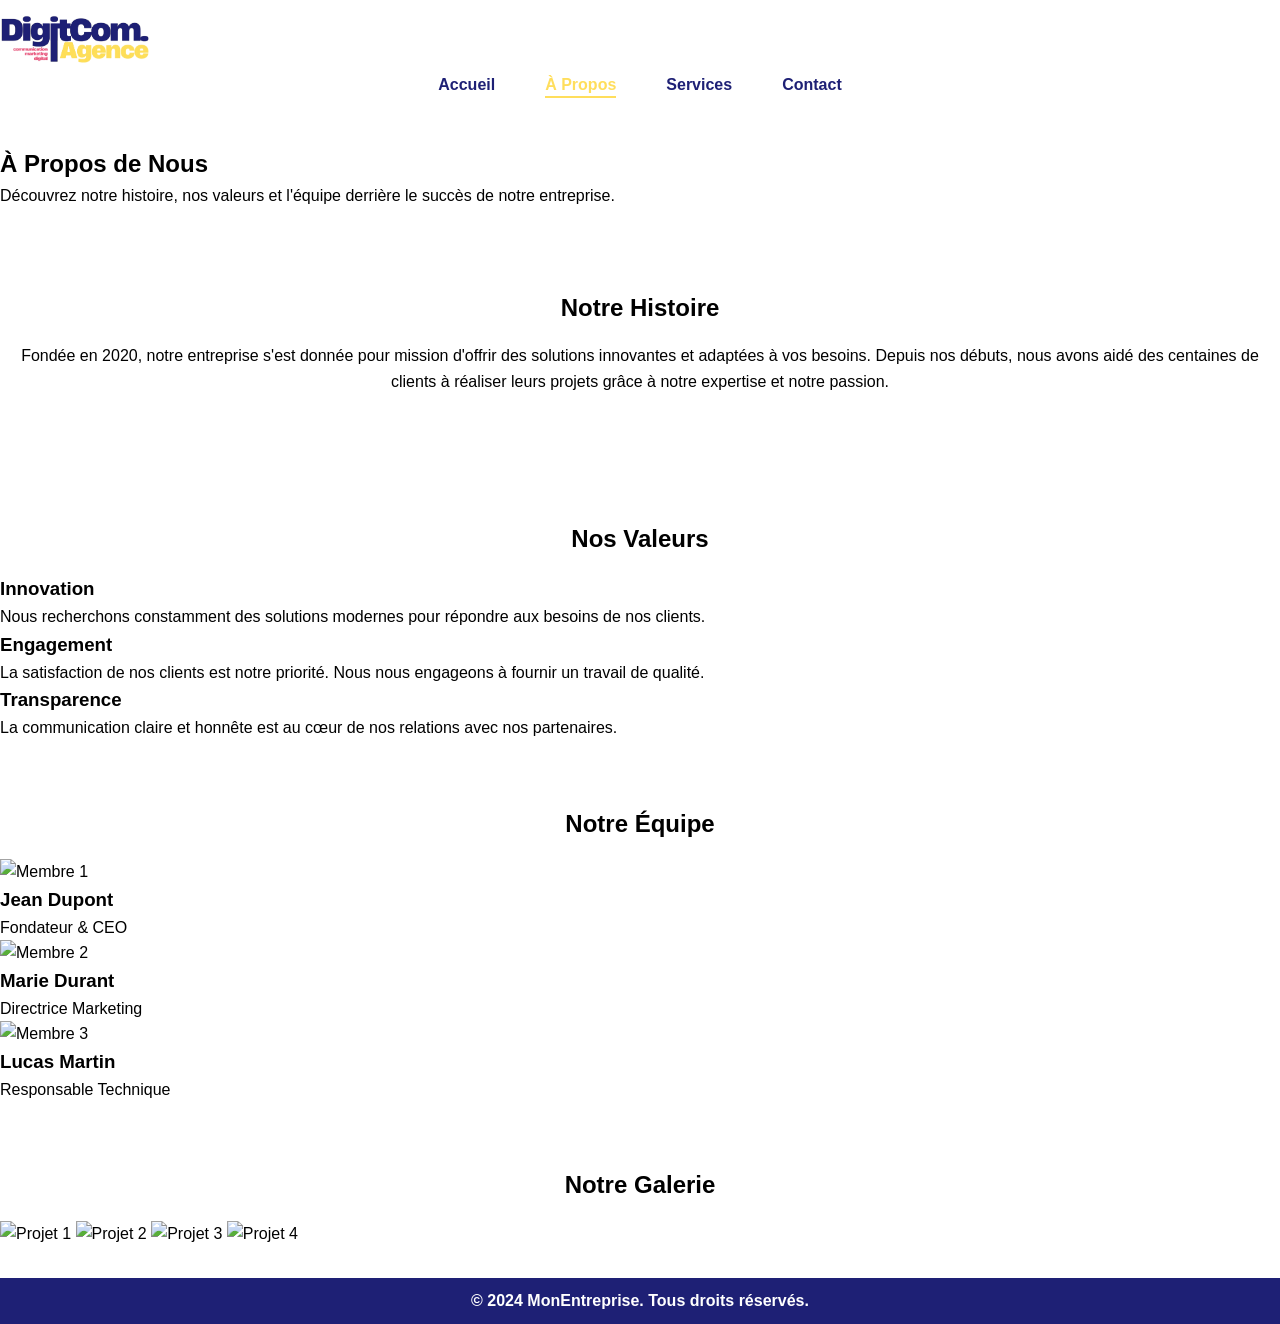
==== about.html @ ff34e538 "Update about.html" ====
<!DOCTYPE html>
<html lang="fr">
<head>
  <meta charset="UTF-8">
  <meta name="viewport" content="width=device-width, initial-scale=1.0">
  <title>À Propos</title>
  <link rel="stylesheet" href="styles.css">
</head>
<body>

  <!-- ===== HEADER ===== -->
  <header>
    <nav>
      <div class="logo">
        <img src="images/logo.png" alt="logo">
      </div>
      <ul class="nav-links">
        <li><a href="index.html">Accueil</a></li>
        <li><a href="about.html" class="active">À Propos</a></li>
        <li><a href="services.html">Services</a></li>
        <li><a href="contact.html">Contact</a></li>
      </ul>
    </nav>
  </header>

  <!-- ===== SECTION HERO ===== -->
  <section class="hero-about">
    <div class="hero-content">
      <h1>À Propos de Nous</h1>
      <p>Découvrez notre histoire, nos valeurs et l'équipe derrière le succès de notre entreprise.</p>
    </div>
  </section>

  <!-- ===== SECTION PRESENTATION ===== -->
  <section class="presentation">
    <div class="container">
      <div class="text-content">
        <h2>Notre Histoire</h2>
        <p>
          Fondée en 2020, notre entreprise s'est donnée pour mission d'offrir des solutions innovantes et adaptées à vos besoins.
          Depuis nos débuts, nous avons aidé des centaines de clients à réaliser leurs projets grâce à notre expertise et notre passion.
        </p>
      </div>
      <div class="image-content">
        <img src="team.jpg" alt="Notre équipe">
      </div>
    </div>
  </section>

  <!-- ===== SECTION VALEURS ===== -->
  <section class="valeurs">
    <h2>Nos Valeurs</h2>
    <div class="valeurs-container">
      <div class="valeur-card">
        <h3>Innovation</h3>
        <p>Nous recherchons constamment des solutions modernes pour répondre aux besoins de nos clients.</p>
      </div>
      <div class="valeur-card">
        <h3>Engagement</h3>
        <p>La satisfaction de nos clients est notre priorité. Nous nous engageons à fournir un travail de qualité.</p>
      </div>
      <div class="valeur-card">
        <h3>Transparence</h3>
        <p>La communication claire et honnête est au cœur de nos relations avec nos partenaires.</p>
      </div>
    </div>
  </section>

  <!-- ===== SECTION ÉQUIPE ===== -->
  <section class="team">
    <h2>Notre Équipe</h2>
    <div class="team-container">
      <div class="team-member">
        <img src="member1.jpg" alt="Membre 1">
        <h3>Jean Dupont</h3>
        <p>Fondateur & CEO</p>
      </div>
      <div class="team-member">
        <img src="member2.jpg" alt="Membre 2">
        <h3>Marie Durant</h3>
        <p>Directrice Marketing</p>
      </div>
      <div class="team-member">
        <img src="member3.jpg" alt="Membre 3">
        <h3>Lucas Martin</h3>
        <p>Responsable Technique</p>
      </div>
    </div>
  </section>

  <!-- ===== SECTION GALERIE ===== -->
  <section class="galerie">
    <h2>Notre Galerie</h2>
    <div class="galerie-container">
      <img src="image1.jpg" alt="Projet 1" class="galerie-img">
      <img src="image2.jpg" alt="Projet 2" class="galerie-img">
      <img src="image3.jpg" alt="Projet 3" class="galerie-img">
      <img src="image4.jpg" alt="Projet 4" class="galerie-img">
    </div>
  </section>

  <!-- ===== FOOTER ===== -->
  <footer>
    <p>&copy; 2024 MonEntreprise. Tous droits réservés.</p>
  </footer>

</body>
</html>
---- styles.css ----
* {
  margin: 0;
  padding: 0;
  box-sizing: border-box;
}

body {
  font-family: Roboto, sans-serif;
  line-height: 1.6;
  background-color: #fff;
}

.menu {
  width: 90%;
  max-width: 1200px;
  margin: 0 auto;
  display: flex;
  align-items: center;
  justify-content: space-between;
  gap: 10px;
}

.logo img {
  width: 150px;
}

header {
  background: #fff;
  color: #000;
  padding: 15px 0;
}

header h1 {
  text-align: center;
}

header nav ul {
  display: flex;
  justify-content: center;
  list-style: none;
  padding: 0;
}

header nav ul li {
  margin: 0 15px;
  position: relative;
}

header nav ul li a {
  color: #1e2075;
  text-decoration: none;
  font-weight: bold;
  padding: 5px 0;
  transition: color 0.3s ease;
}

header nav ul li a::after {
  content: "";
  position: absolute;
  bottom: 0;
  left: 0;
  width: 0;
  height: 2px;
  background: #ffde5c;
  transition: width 0.3s ease;
}

header nav ul li a:hover::after {
  width: 100%;
}

header nav ul li a.active::after {
  width: 100%;
}

header nav ul li a.active {
  color: #ffde5c;
}

.btn {
  display: inline-block;
  margin-top: 1rem;
  padding: 0.5rem 1.2rem;
  background: #f1587d;
  color: #fff;
  text-decoration: none;
  border-radius: 5px;
}

.btn:hover {
  background: #c0113d;
  transform: scale(1.05);
}

.btn:active {
  transform: scale(0.95);
  background-color: #ffde5c;
}

.hero {
  text-align: center;
  padding: 2rem 0;
  background: url('hero.jpg') no-repeat center center/cover;
  color: #000;
  display: flex;
  align-items: center;
  justify-content: space-between;
  gap: 10px;
  margin-left: 30px;
}

.hero h2 {
  font-size: 2.5rem;
  margin-bottom: 1rem;
  color: #f1587d;
  margin: 1.5rem;

}

.hero p {
  font-size: 1.2rem;
  color: #000;
  margin: 1.5rem;
}

.hero img {
  width: 100%;
  opacity: 0;
  transform: translateY(-50px) scale(0.9);
  animation: imageDropEffect 3s ease forwards;
}

@keyframes imageDropEffect {
  from {
    opacity: 0;
    transform: translateY(-50px) scale(0.9);
  }
  to {
    opacity: 1;
    transform: translateY(0) scale(1);
  }
}

section {
  padding: 2rem 0;
}

h2 {
  text-align: center;
  margin-bottom: 1rem;
}

/* Section de services */
#services {
  padding: 2rem 0;
  background-color: #fff; /* Fond léger */
  text-align: center;
}

#services h2 {
  margin-bottom: 1.5rem;
  font-size: 2rem;
  color: #1e2075;
}

#services h3 {
  margin-bottom: 0.5rem;
  font-size: 1.5rem;
  color: #1e2075;
  margin-top: 1rem;
}

/* Conteneur des cartes */
.card-container {
  display: grid;
  grid-template-columns: repeat(auto-fit, minmax(100px, 3fr)); /* Responsive */
  gap: 20px; /* Espace entre les cartes */
  margin-top: 20px;
}

/* Style des cartes */
.card {
  background: #fff;
  padding: 20px;
  border-radius: 8px;
  box-shadow: 0 4px 10px rgba(0, 0, 0, 0.1); /* Ombre légère */
  transition: transform 0.3s ease, box-shadow 0.3s ease; /* Animation */
}

.card img {
  width: 70%;
  opacity: 0;
  transform: translateY(-50px) scale(0.9);
  animation: imageDropEffect 3s ease forwards;
}

@keyframes imageDropEffect {
  from {
    opacity: 0;
    transform: translateY(-50px) scale(0.9);
  }
  to {
    opacity: 1;
    transform: translateY(0) scale(1);
  }
}

/* Titre de la carte */
.card h3 {
  margin-bottom: 10px;
  font-size: 1.5rem;
  color: #f04;
}

/* Texte de la carte */
.card p {
  color: #555;
  font-size: 1rem;
  line-height: 1.5;
}

/* Effet au survol */
.card:hover {
  transform: translateY(-10px); /* Légère élévation */
  box-shadow: 0 8px 20px rgba(0, 0, 0, 0.2); /* Ombre plus intense */
}

.horizontal-scroll {
  display: flex;
  overflow-x: none; /* Permet le défilement horizontal */
}

/* Cartes des services */
.horizontal-scroll .card {
  flex: 0 0 30%; /* Largeur de chaque carte */
  background: #fff;
  border-radius: 8px;
  padding: 20px;
  box-shadow: 0 4px 10px rgba(0, 0, 0, 0.1);
  scroll-snap-align: center; /* Alignement au centre */
  transition: transform 0.3s ease;
  margin-right: 20px;
  margin-left: 20px;
 
}

#prise-en-charge {
  background: #FDE4F4;
  padding: 1rem 0;
  text-align: center;
}

.container {
  text-align: center;
  padding: 1rem 0;
  color: #000;
  display: block;
  align-items: center;
}

.cover img {
  width: 60%
}

.container img {
  width: 60%;
  height: auto;
  margin-bottom: 20px;
  opacity: 0;
  transform: translateY(50px);
  transition: opacity 15s ease-out, transform 15s ease-out;
}

/* Détecte lorsque l'image est dans la fenêtre */
.container img.in-viewport {
  opacity: 1;
  transform: translateY(0);
}


/* Conteneur des cartes */
.avis-container {
  display: grid;
  grid-template-columns: repeat(auto-fit, minmax(100px, 3fr)); /* Responsive */
  gap: 20px; /* Espace entre les cartes */
  margin-top: 20px;
}

/* Cartes de base (avant animation) */
.card-avis {
  width: 30%;
  background: #fff;
  padding: 20px;
  border-radius: 8px;
  box-shadow: 0 4px 10px rgba(0, 0, 0, 0.1); /* Ombre légère */
  transition: transform 0.3s ease, box-shadow 0.3s ease; /* Animation */
  opacity: 0; /* Caché initialement */
  transform: translateY(-50px); /* Déplacé vers le haut */
  animation: dropEffect 0.6s ease forwards; /* Animation d'apparition */
  margin-left: 0px;
 
}

/* Ajout d'un délai pour chaque carte */
.card-avis:nth-child(1) {
  animation-delay: 0.2s;
}
.card-avis:nth-child(2) {
  animation-delay: 0.4s;
}
.card-avis:nth-child(3) {
  animation-delay: 0.6s;
}

/* Animation "dépôt" */
@keyframes dropEffect {
  from {
    opacity: 0;
    transform: translateY(-50px); /* Départ plus haut */
  }
  to {
    opacity: 1;
    transform: translateY(0); /* Arrêt à la position normale */
  }
}

.avis {
  text-align: center;
  padding: 1rem 0;
  color: #1e2075;
  display: flex;
  align-items: center;
  justify-content: space-between;
  gap: 5px;
  margin-left: 10px;
}

.client img {
  width: 10%;
  border-radius: 100%;
  margin-left: -250px;
  margin-top: 5px;
}

.nom-business h3 {
  text-align: left;
  font-size: 1rem;
  color: #f1587d;
  margin-bottom: 5px;
  margin-left: -250px;
}

.nom-business p {
  text-align: left;
  font-size: 0.7rem;
  color: #1e2075;
  margin-left: -250px;
}

/* Conteneur pour les étoiles */
.rating {
  display: flex;
  gap: 5px; /* Espacement entre les étoiles */
  justify-content: center;
  margin-top: 10px;
}

/* Étoiles */
.star {
  font-size: 20px;
  color: #ffd700; /* Couleur or pour les étoiles remplies */
  cursor: pointer; /* Curseur interactif */
  transition: transform 0.2s ease;
}

.horizontal-scroll {
  display: flex;
  overflow-x: none; /* Permet le défilement horizontal */
}

/* Cartes des services */
.horizontal-scroll .card-avis {
  flex: 0 0 30%; /* Largeur de chaque carte */
  background: #fff;
  border-radius: 8px;
  padding: 20px;
  box-shadow: 0 4px 10px rgba(0, 0, 0, 0.1);
  scroll-snap-align: center; /* Alignement au centre */
  transition: transform 0.3s ease;
  margin-right: 20px;
  margin-left: 20px;

}

.contact-container {
  display: flex; /* Active Flexbox */
  justify-content: center; /* Centre horizontalement */
  align-items: left; /* Centre verticalement */
}

.card-contact {
  width: 60%;
  background: #1e2075;
  padding: 10px;
  border-radius: 8px;
  box-shadow: 0 4px 10px rgba(0, 0, 0, 0.1); /* Ombre légère */
  display: flex; /* Active Flexbox */
  align-items: left; /* Centre verticalement */
  height: 15vh; /* Hauteur égale à la taille de la fenêtre */
}

.card-contact h3 {
  margin-bottom: 0;
  font-size: 1.5rem;
  color: #fff;
}

.card-contact .btn {
  margin-top: 5px;
  padding: 0.5rem;
  background: #f1587d;
  color: #fff;
  text-decoration: none;
  border-radius: 5px;
  margin-left: 20px;
}

.card-contact .btn:hover {
  background: #c0113d;
  transform: scale(1.05);
}

/* Section Contact */
#contact {
  background-color: #fde4f4; /* Couleur de fond douce */
  padding: 20px 20px;
  margin-top: -80px;
}

/* Conteneur principal */
.contactus-container {
  max-width: 1200px;
  margin: 0 auto; /* Centrer la section */
  display: flex;
  justify-content: space-between;
  flex-wrap: wrap; /* S'adapte aux petits écrans */
  gap: 10px;
}

/* Section réseaux */
.reseaux img {
  display: block;
  max-width: 200px; /* Taille des images */
  margin-bottom: 10px;
}

.reseaux img:last-child {
  max-width: 200px; /* Image des réseaux */
}

/* Colonnes (compagnie, ressources) */
.compagnie, .ressources, .contacts {
  flex: 1;
  min-width: 200px; /* Largeur minimale pour les petits écrans */
}

.compagnie h3 {
  font-size: 18px;
  font-weight: bold;
  margin-bottom: 15px;
  color: #1e2075;
  margin-left: 150px;
  margin-top: 30px;
}

.contacts h3 {
  font-size: 18px;
  font-weight: bold;
  margin-bottom: 15px;
  color: #1e2075;
  margin-left: 150px;
  margin-top: 30px;
}

.ressources h3 {
  font-size: 18px;
  font-weight: bold;
  margin-bottom: 15px;
  color: #1e2075;
  margin-left: 150px;
  margin-top: 30px;
}

.compagnie a, .ressources a, .contacts a {
  display: block;
  font-size: 16px;
  color: #000;
  text-decoration: none;
  margin-bottom: 10px;
  transition: color 0.3s ease;
  margin-left: 150px;
}

.compagnie a:hover, .ressources a:hover, .contacts a:hover {
  color: #ffd700; /* Changement de couleur au survol */
}

form label {
  display: block;
  margin: 0.5rem 0;
}

form input,
form textarea,
form button {
  width: 100%;
  padding: 0.8rem;
  margin: 0.5rem 0;
}

/* Style par défaut pour le menu */
.menu-toggle {
  display: none; /* Caché sur les grands écrans */
  background: none;
  border: none;
  font-size: 1.8rem;
  cursor: pointer;
}

/* Par défaut, le lien spécial est masqué */
.nav-link-mobile {
  display: none;
}

.nav-links {
  display: flex;
  gap: 20px;
  list-style: none;
}

footer {
  text-align: center;
  padding: 10px;
  background: #1e2075;
  color: #fff;
  font-weight: bold;
 
}

/* MÉDIA QUERY POUR LES PETITS ÉCRANS (TÉLÉPHONES) */
@media (max-width: 768px) {
  /* Général : Ajustement des marges */
  body {
    font-size: 16px; /* Assurez une taille de texte lisible */
    margin: 0;
    padding: 0;
  }

  @media (max-width: 768px) {
    /* Style du menu */
    .nav-links {
      display: flex;
      flex-direction: column; /* Empile les éléments */
      align-items: center;
      position: absolute;
      top: 60px;
      right: 0;
      width: 200px;
      background-color: #fff;
      box-shadow: 0 4px 10px rgba(0, 0, 0, 0.1);
      overflow: hidden; /* Cache les éléments en dehors du conteneur */
      max-height: 0; /* Menu fermé par défaut */
      transition: max-height 1.5s ease; /* Transition pour l'effet de déroulement */
      z-index: 100;
    }

    .nav-links.active {
      max-height: 500px; /* Menu déroulé (ajustez la hauteur si nécessaire) */
    }

    .nav-links li {
      opacity: 0; /* Éléments invisibles par défaut */
      transform: translateY(-10px); /* Décalage vers le haut */
      animation: slideIn 0.3s ease forwards; /* Animation d'entrée */
    }

    .nav-links li:nth-child(1) {
      animation-delay: 0.1s;
    }
    .nav-links li:nth-child(2) {
      animation-delay: 0.2s;
    }
    .nav-links li:nth-child(3) {
      animation-delay: 0.3s;
    }
    .nav-links li:nth-child(4) {
      animation-delay: 0.4s;
    }

    /* Animation pour faire glisser les éléments */
    @keyframes slideIn {
      from {
        opacity: 0;
        transform: translateY(-10px);
      }
      to {
        opacity: 1;
        transform: translateY(0);
      }
    }

    /* Bouton toggle */
    .menu-toggle {
      display: none;
      background: none;
      border: none;
      font-size: 1.8rem;
      cursor: pointer;
    }

    @media (max-width: 768px) {
      .menu-toggle {
        display: block;
        color: #1e2075;
        width: 50px;
       
       
      }
      .nav-links {
        width: 100%; /* Menu plein écran sur mobile */
        height: 100%;
        text-align: left;
      }
    }

    /* Afficher uniquement sur les petits écrans */
    @media (max-width: 768px) {
      .nav-link-mobile {
        display: block;
      }
    }

  /* Header */
  header h1 {
    font-size: 1.8rem; /* Réduire le titre */
    text-align: center;
  }

  header nav ul {
    flex-direction: column; /* Empile les liens verticalement */
    align-items: center;
    gap: 10px;
  }

  header .btn {
    display: none;
  }

  /* Hero Section */
  .hero h2 {
    font-size: 1.2rem; /* Réduire le titre */
    line-height: 1;
    text-align: left;
  }

  .hero p {
    font-size: 0.7rem; /* Texte plus petit */
    color: #000;
    text-align: left;
  }

  .hero .btn {
    font-size: 0.7rem;
    padding: 5px 10px; /* Réduire la taille du bouton */
  }

  .btn {
    font-size: 0.7rem;
    padding: 5px 10px; /* Réduire la taille du bouton */
  }

  /* Section Services */
  #services h2 {
    font-size: 1.8rem;
  }

  .card-container {
    grid-template-columns: 1fr; /* Une seule carte par ligne */
  }

  .card h3 {
    font-size: 1.2rem; /* Réduire le titre des cartes */
  }

  .card p {
    font-size: 0.9rem;
  }

    /* Conteneur pour le défilement horizontal */
    .horizontal-scroll {
      display: flex;
      overflow-x: auto; /* Permet le défilement horizontal */
      gap: 20px; /* Espace entre les cartes */
      scroll-snap-type: x mandatory; /* Défilement fluide */
      padding-bottom: 10px;
    }

    /* Cartes des services */
    .horizontal-scroll .card {
      flex: 0 0 80%; /* Largeur de chaque carte */
      background: #fff;
      border-radius: 8px;
      padding: 20px;
      box-shadow: 0 4px 10px rgba(0, 0, 0, 0.1);
      scroll-snap-align: center; /* Alignement au centre */
      transition: transform 0.3s ease;
    }
  
    /* Effet de survol */
    .horizontal-scroll .card:hover {
      transform: scale(1.05);
    }
  
    .cover img {
      width: 80%;
    }

    /* Conteneur des cartes */
    .avis-container {
      display: grid;
      grid-template-columns: repeat(auto-fit, minmax(100px, 3fr)); /* Responsive */
      gap: 20px; /* Espace entre les cartes */
      margin-top: 20px;
    }

    /* Cartes de base (avant animation) */
    .card-avis {
      width: 30%;
      background: #fff;
      padding: 20px;
      border-radius: 8px;
      box-shadow: 0 4px 10px rgba(0, 0, 0, 0.1); /* Ombre légère */
      transition: transform 0.3s ease, box-shadow 0.3s ease; /* Animation */
      opacity: 0; /* Caché initialement */
      transform: translateY(-50px); /* Déplacé vers le haut */
      animation: dropEffect 0.6s ease forwards; /* Animation d'apparition */
      margin-left: 0px;

    }

    /* Ajout d'un délai pour chaque carte */
    .card-avis:nth-child(1) {
      animation-delay: 0.2s;
    }
    .card-avis:nth-child(2) {
      animation-delay: 0.4s;
    }
    .card-avis:nth-child(3) {
      animation-delay: 0.6s;
    }

    /* Animation "dépôt" */
    @keyframes dropEffect {
      from {
        opacity: 0;
        transform: translateY(-50px); /* Départ plus haut */
      }
      to {
        opacity: 1;
        transform: translateY(0); /* Arrêt à la position normale */
      }
    }

    .avis {
      text-align: center;
      padding: 1rem 0;
      color: #1e2075;
      display: flex;
      align-items: center;
      justify-content: space-between;
      gap: 5px;
      margin-left: 10px;
    }

    .client img {
      width: 10%;
      border-radius: 100%;
      margin-left: -250px;
      margin-top: 5px;
    }

    .nom-business h3 {
      text-align: left;
      font-size: 1rem;
      color: #f1587d;
      margin-bottom: 5px;
      margin-left: -250px;
    }

    .nom-business p {
      text-align: left;
      font-size: 0.7rem;
      color: #1e2075;
      margin-left: -250px;
    }

    /* Conteneur pour les étoiles */
    .rating {
      display: flex;
      gap: 5px; /* Espacement entre les étoiles */
      justify-content: center;
      margin-top: 10px;
    }

    /* Étoiles */
    .star {
      font-size: 20px;
      color: #ffd700; /* Couleur or pour les étoiles remplies */
      cursor: pointer; /* Curseur interactif */
      transition: transform 0.2s ease;
    }

    /* Cartes des avis */
    .horizontal-scroll .card-avis {
      flex: 0 0 80%; /* Largeur de chaque carte */
      background: #fff;
      border-radius: 8px;
      padding: 20px;
      box-shadow: 0 4px 10px rgba(0, 0, 0, 0.1);
      scroll-snap-align: center; /* Alignement au centre */
      transition: transform 0.3s ease;
    }

    /* Effet de survol */
    .horizontal-scroll .card-avis:hover {
      transform: scale(1.05);
    }

    .contact-container {
      display: flex; /* Active Flexbox */
      justify-content: center; /* Centre horizontalement */
      align-items: left; /* Centre verticalement */
    }

    .card-contact {
      width: 90%;
      background: #1e2075;;
      padding: 10px;
      border-radius: 8px;
      box-shadow: 0 4px 10px rgba(0, 0, 0, 0.1); /* Ombre légère */
      display: flex; /* Active Flexbox */
      align-items: center; /* Centre verticalement */
      height: 12vh; /* Hauteur égale à la taille de la fenêtre */
    }

    .card-contact h3 {
      margin-left: -20px;
      font-size: 0.7rem;
      color: #fff;
      text-align: left;
    }

    .card-contact .btn {
      margin-top: 5px;
      padding: 0.5rem;
      background: #f1587d;
      color: #fff;
      text-decoration: none;
      border-radius: 5px;
      margin-left: 5px;
    }

  @media (max-width: 768px) {
    .hero {
      flex-direction: row; /* Aligne tous les éléments sur une même ligne */
      overflow-x: auto; /* Ajoute un défilement horizontal si nécessaire */
      gap: 10px;
      text-align: center;
      margin-left: 10px;
    }

    .reseaux {
      flex-shrink: 0; /* Empêche les images de se réduire trop */
    }

    .compagnie, .ressources {
      flex-shrink: 0; /* Empêche les colonnes de se réduire trop */
    }
  }
   
  form input,
  form textarea,
  form button {
    font-size: 1rem; /* Ajustement des champs */
  }

  form button {
    padding: 10px; /* Taille du bouton contact */
  }

  /* Footer */
  footer p {
    font-size: 0.9rem;
  }
}
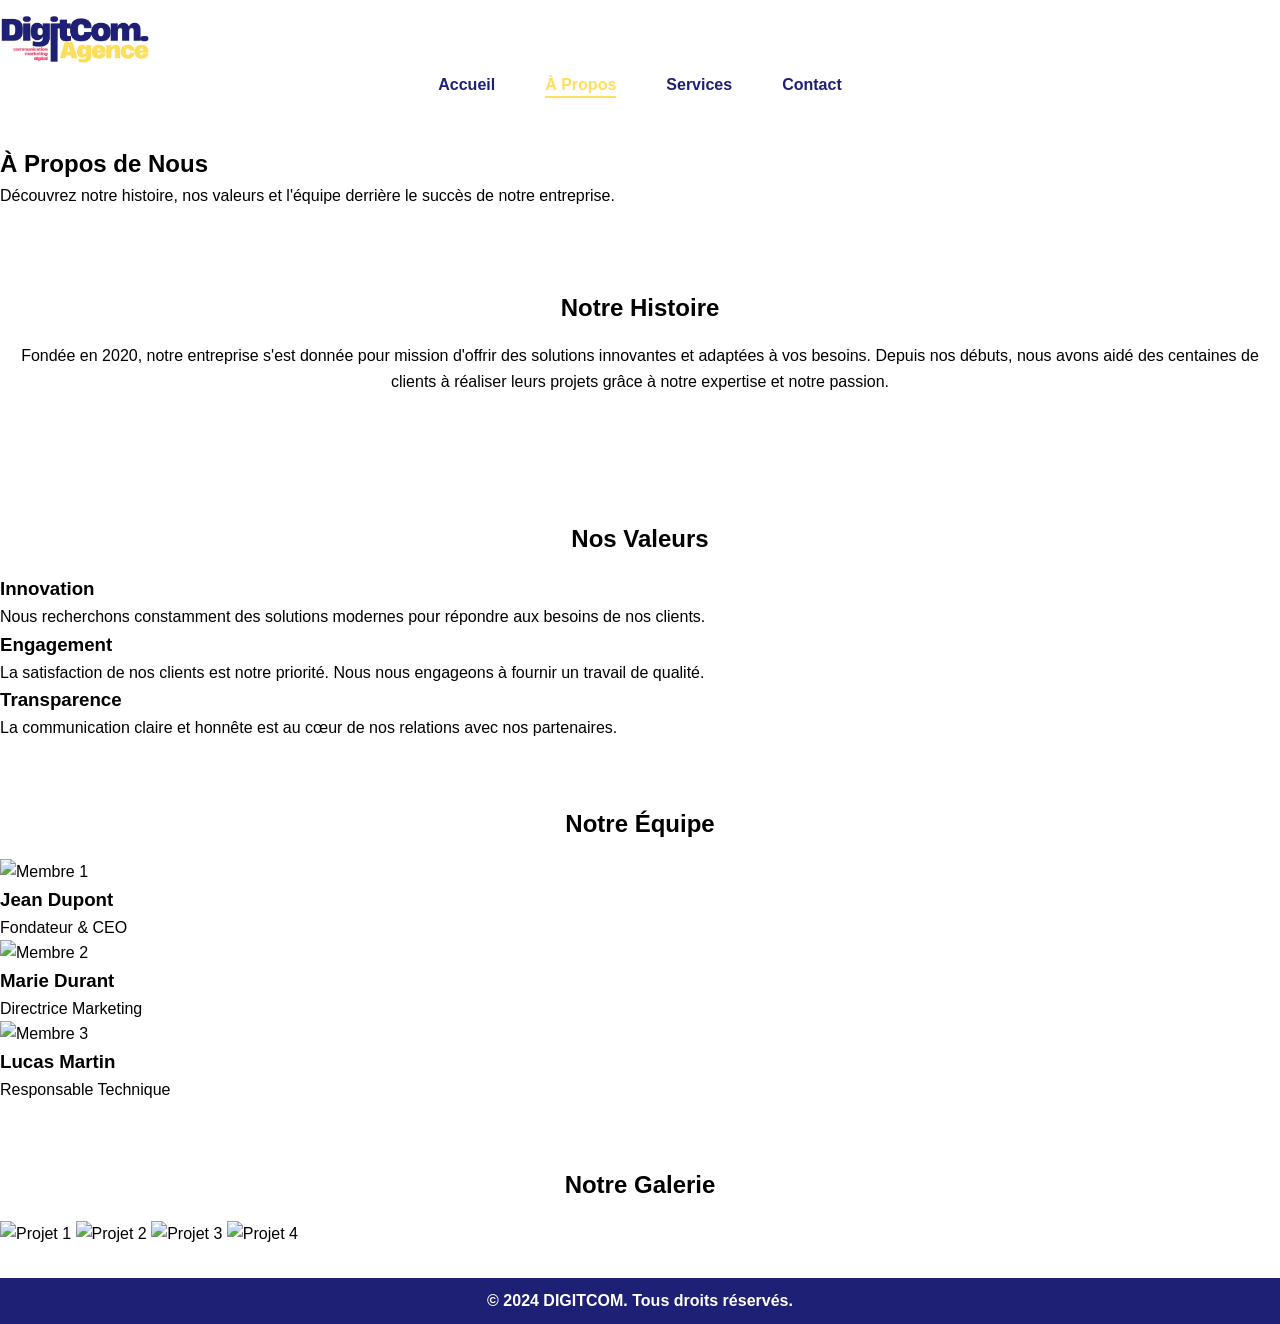
==== commit c5c87fc2: "Update about.html" ====
--- a/about.html
+++ b/about.html
@@ -100,9 +100,9 @@
   </section>
 
   <!-- ===== FOOTER ===== -->
-  <footer>
-    <p>&copy; 2024 MonEntreprise. Tous droits réservés.</p>
-  </footer>
-
+  <footer> 
+      <p>&copy; 2024 DIGITCOM. Tous droits réservés.</p> 
+    </footer> 
+    <script src="script.js"></script> 
 </body>
 </html>
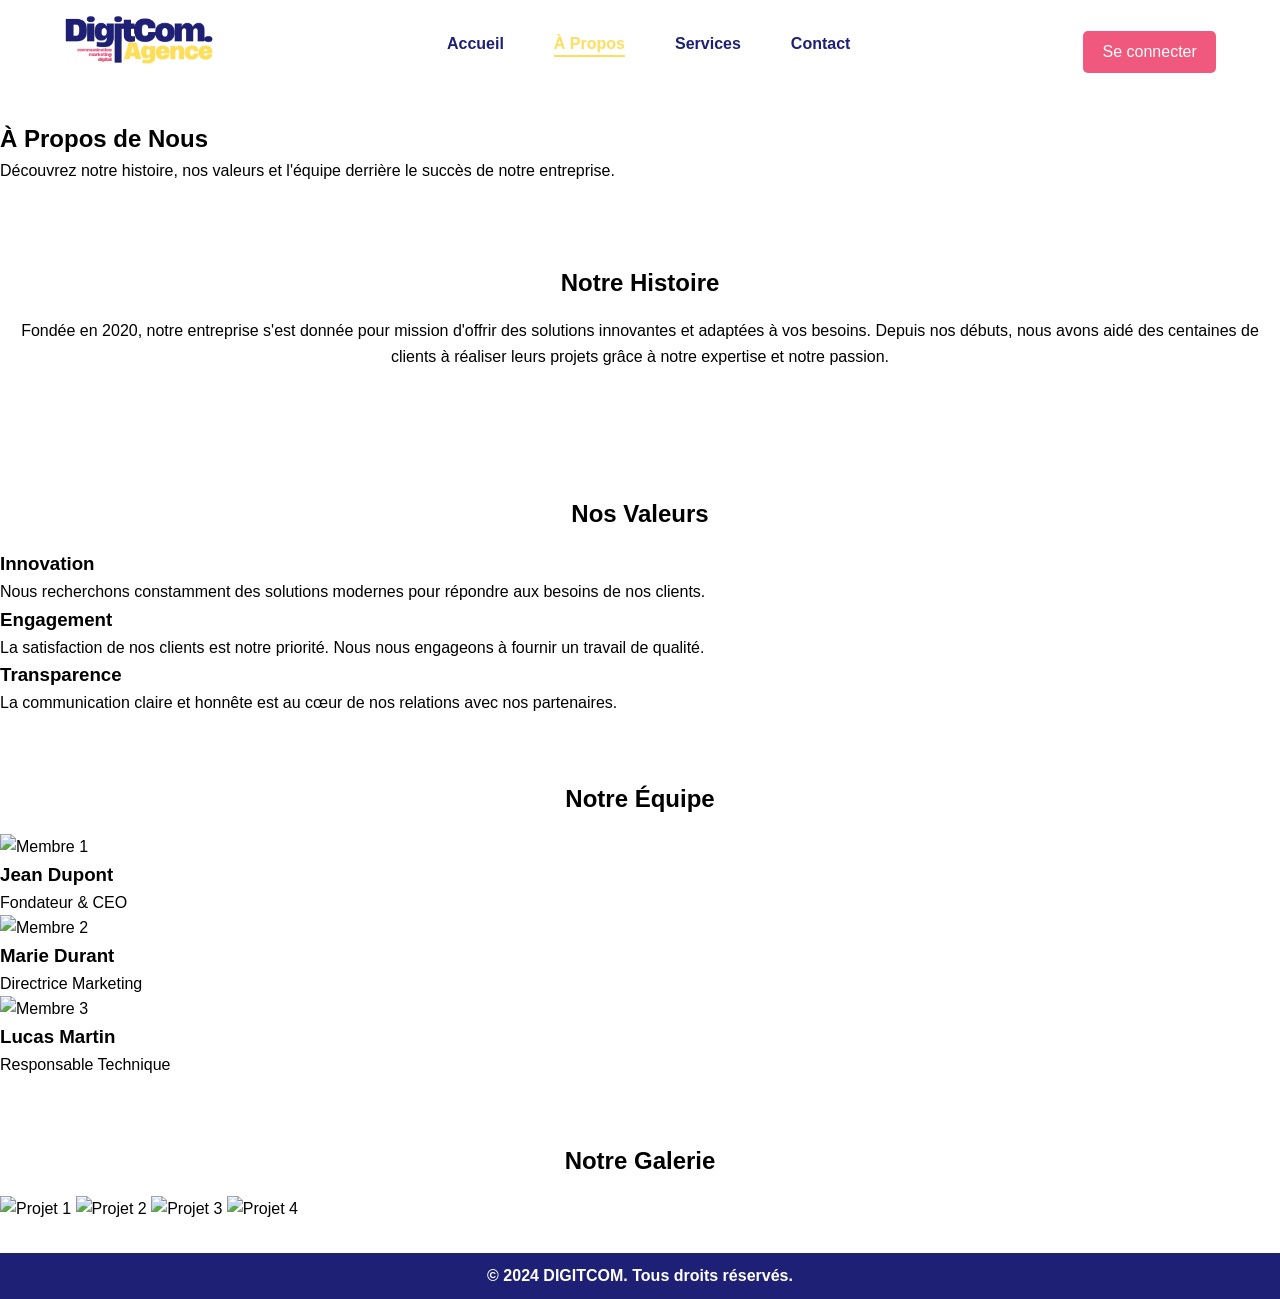
==== commit ce084bf5: "Update about.html" ====
--- a/about.html
+++ b/about.html
@@ -8,20 +8,26 @@
 </head>
 <body>
 
-  <!-- ===== HEADER ===== -->
-  <header>
-    <nav>
-      <div class="logo">
-        <img src="images/logo.png" alt="logo">
-      </div>
+<!-- ===== HEADER ===== -->
+<header>
+      <div class="menu">
+        <div class="logo">
+           <img src="images/logo.png" alt="logo">
+        </div>
+
+      <nav>
       <ul class="nav-links">
         <li><a href="index.html">Accueil</a></li>
         <li><a href="about.html" class="active">À Propos</a></li>
         <li><a href="services.html">Services</a></li>
         <li><a href="contact.html">Contact</a></li>
-      </ul>
-    </nav>
-  </header>
+        <li class="nav-link-mobile"><a href="#Connexion">Se connecter</a></li>
+        </ul>
+        </nav> 
+        <a href="#contact" class="btn">Se connecter</a>
+        <button class="menu-toggle" aria-label="Toggle Menu">&#9776;</button>
+      </div>
+</header>
 
   <!-- ===== SECTION HERO ===== -->
   <section class="hero-about">
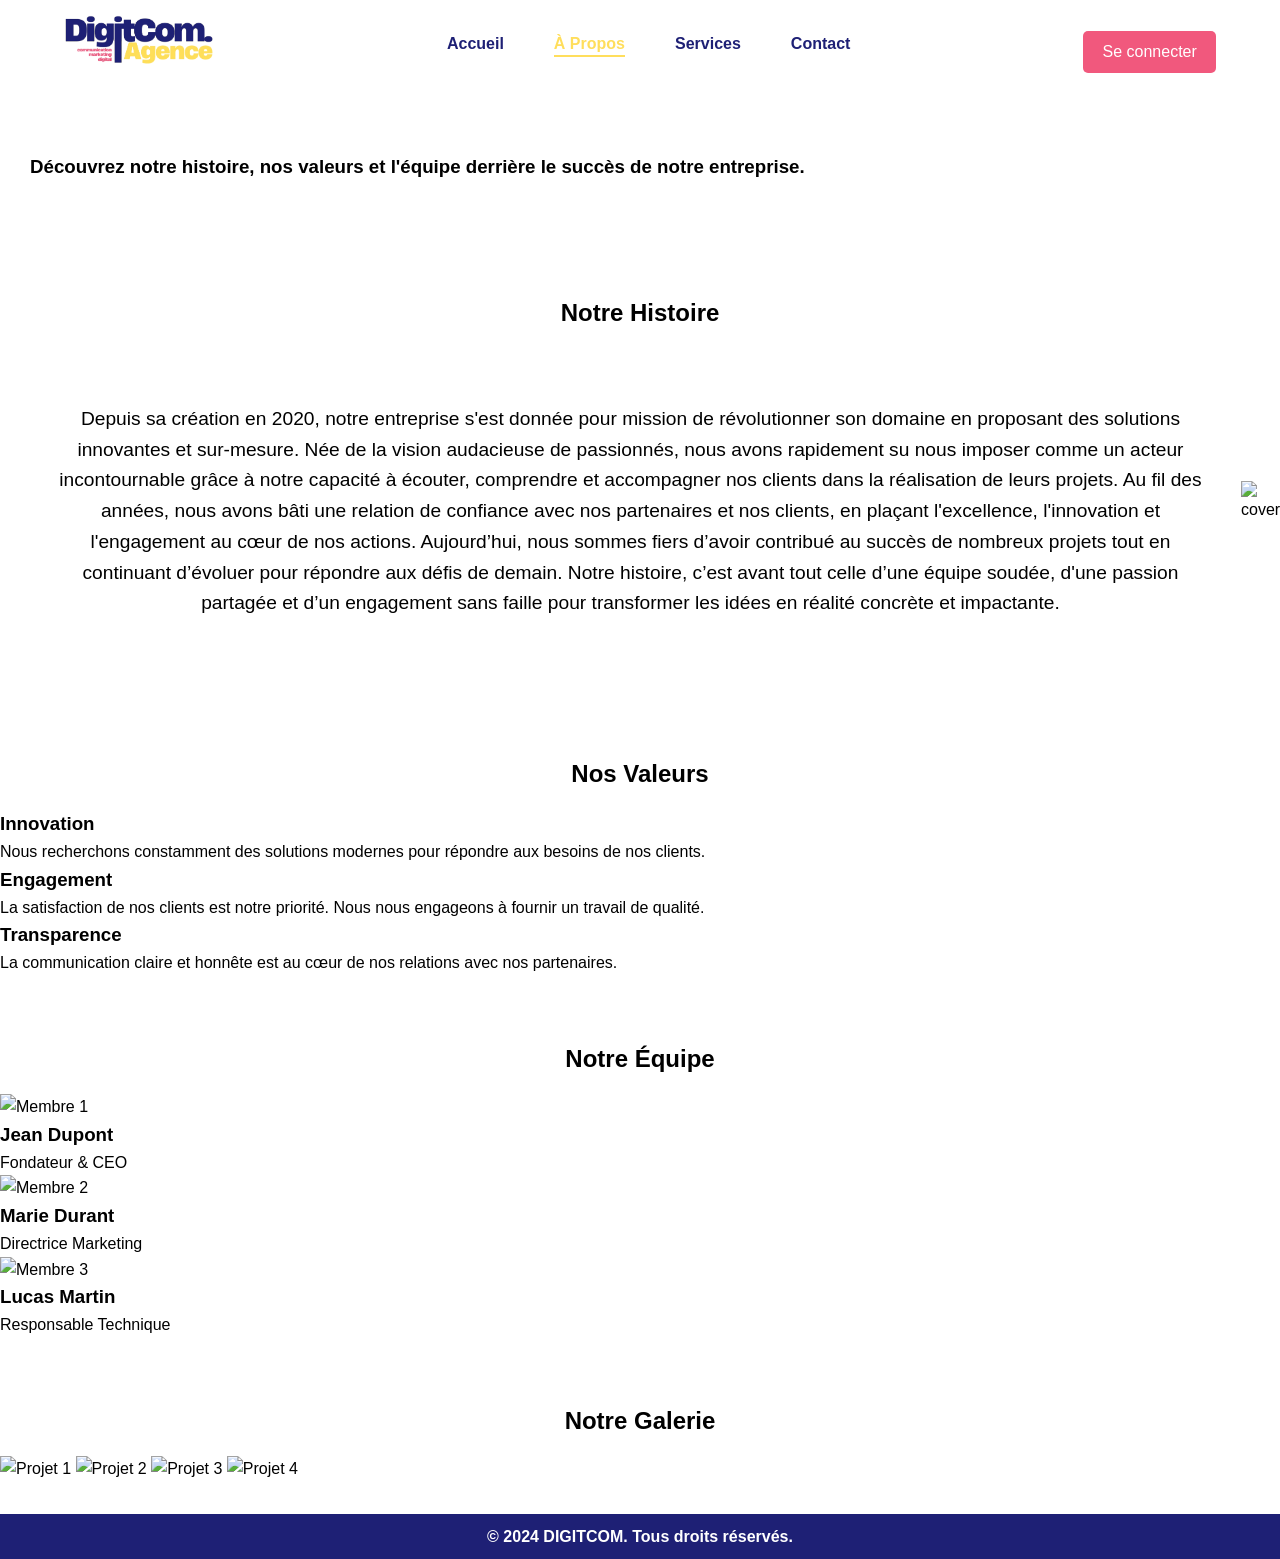
==== commit bbe31ed5: "Update about.html" ====
--- a/about.html
+++ b/about.html
@@ -31,9 +31,8 @@
 
   <!-- ===== SECTION HERO ===== -->
   <section class="hero-about">
-    <div class="hero-content">
-      <h1>À Propos de Nous</h1>
-      <p>Découvrez notre histoire, nos valeurs et l'équipe derrière le succès de notre entreprise.</p>
+    <div class="hero">
+      <h3>Découvrez notre histoire, nos valeurs et l'équipe derrière le succès de notre entreprise.</h3>
     </div>
   </section>
 
@@ -42,14 +41,17 @@
     <div class="container">
       <div class="text-content">
         <h2>Notre Histoire</h2>
-        <p>
-          Fondée en 2020, notre entreprise s'est donnée pour mission d'offrir des solutions innovantes et adaptées à vos besoins.
-          Depuis nos débuts, nous avons aidé des centaines de clients à réaliser leurs projets grâce à notre expertise et notre passion.
-        </p>
-      </div>
-      <div class="image-content">
-        <img src="team.jpg" alt="Notre équipe">
-      </div>
+        <div class="hero">
+          <div>
+            <p> Depuis sa création en 2020, notre entreprise s'est donnée pour mission de révolutionner son domaine en proposant des solutions innovantes et sur-mesure. Née de la vision audacieuse de passionnés, nous avons rapidement su nous imposer comme un acteur incontournable grâce à notre capacité à écouter, comprendre et accompagner nos clients dans la réalisation de leurs projets.
+Au fil des années, nous avons bâti une relation de confiance avec nos partenaires et nos clients, en plaçant l'excellence, l'innovation et l'engagement au cœur de nos actions. Aujourd’hui, nous sommes fiers d’avoir contribué au succès de nombreux projets tout en continuant d’évoluer pour répondre aux défis de demain.
+Notre histoire, c’est avant tout celle d’une équipe soudée, d'une passion partagée et d’un engagement sans faille pour transformer les idées en réalité concrète et impactante.
+            </p>
+          </div>
+          <div>
+            <img src="cover2.JPG" alt="cover">
+          </div>
+        </div>
     </div>
   </section>
 
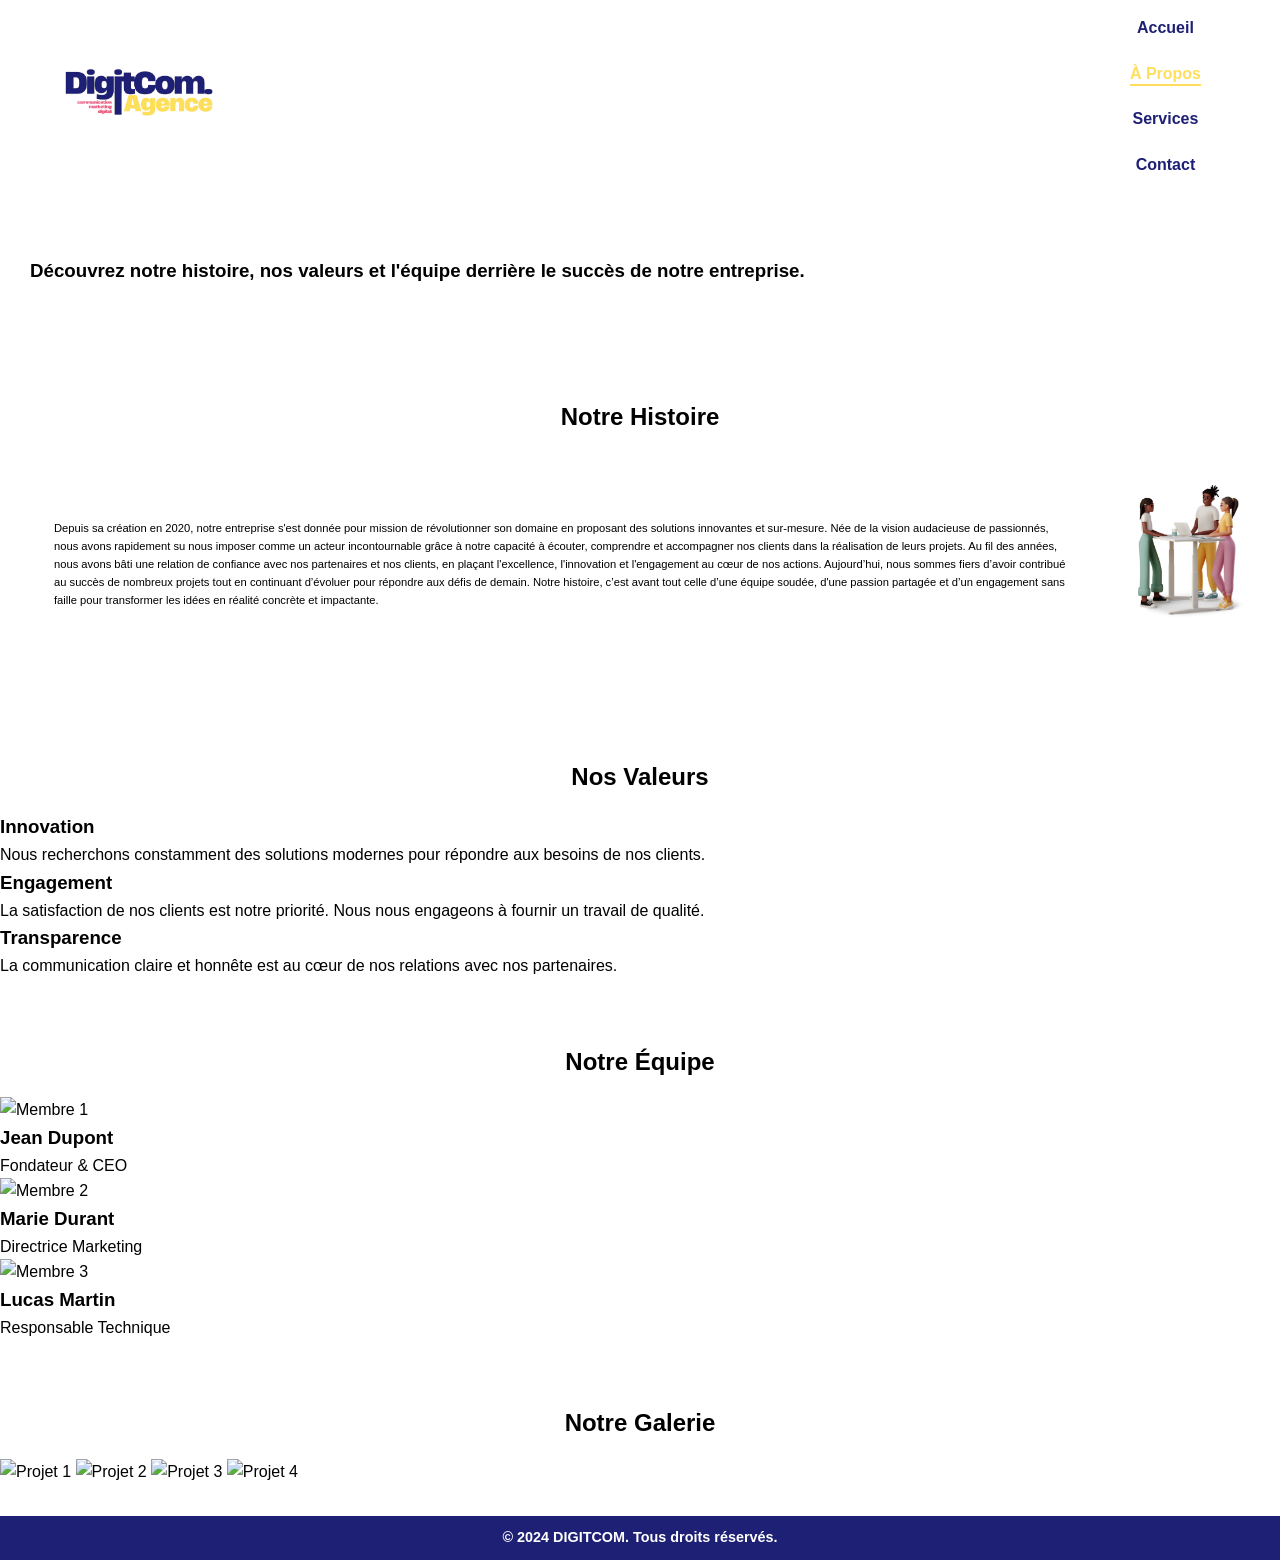
==== commit 33e6adf2: "Update about.html" ====
--- a/about.html
+++ b/about.html
@@ -49,7 +49,7 @@
             </p>
           </div>
           <div>
-            <img src="cover2.JPG" alt="cover">
+            <img src="images/cover2.JPG" alt="cover">
           </div>
         </div>
     </div>
--- a/styles.css
+++ b/styles.css
@@ -611,18 +611,13 @@
 
     /* Bouton toggle */
     .menu-toggle {
-      display: none;
+      display: block;
       background: none;
       border: none;
       font-size: 1.8rem;
       cursor: pointer;
-    }
-
-    @media (max-width: 768px) {
-      .menu-toggle {
-        display: block;
-        color: #1e2075;
-        width: 50px;
+      color: #1e2075;
+    }
        
        
       }
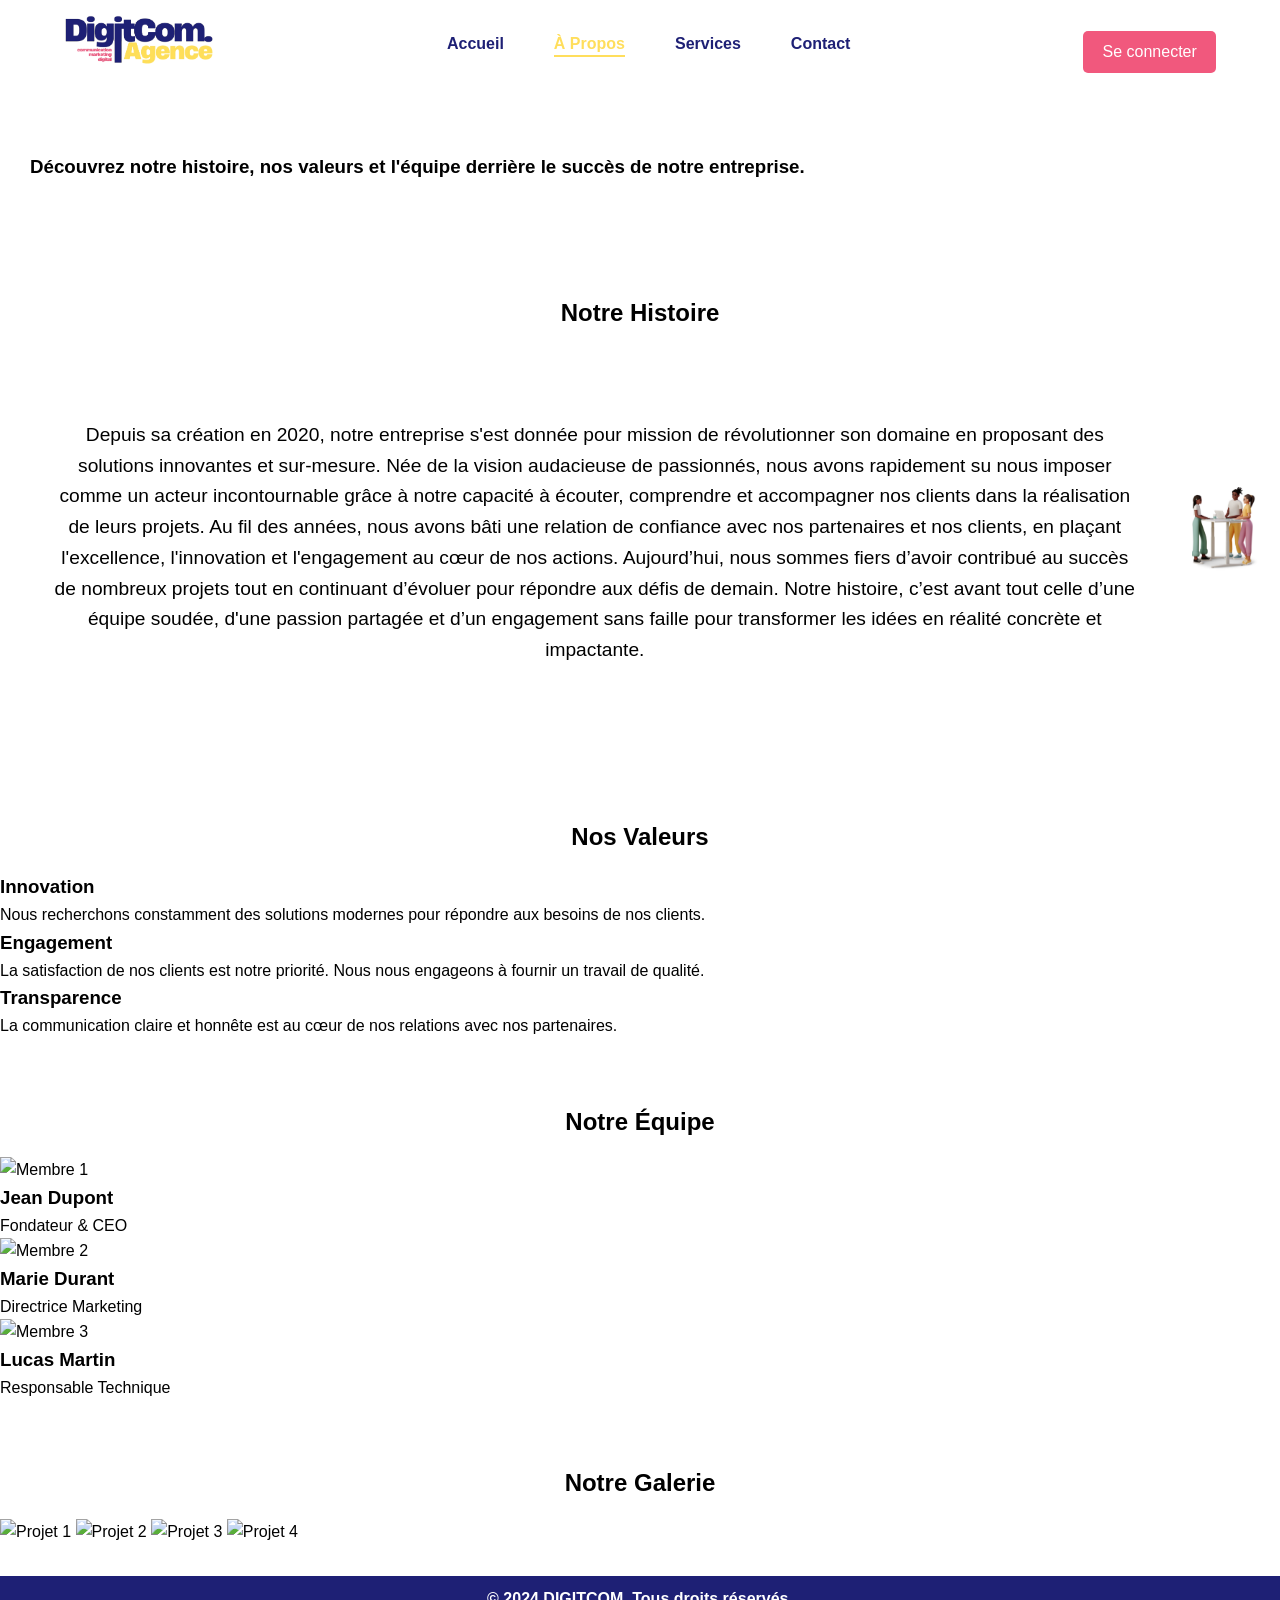
==== commit b1cf549e: "Update about.html" ====
--- a/about.html
+++ b/about.html
@@ -42,13 +42,13 @@
       <div class="text-content">
         <h2>Notre Histoire</h2>
         <div class="hero">
-          <div>
+          <div class="container">
             <p> Depuis sa création en 2020, notre entreprise s'est donnée pour mission de révolutionner son domaine en proposant des solutions innovantes et sur-mesure. Née de la vision audacieuse de passionnés, nous avons rapidement su nous imposer comme un acteur incontournable grâce à notre capacité à écouter, comprendre et accompagner nos clients dans la réalisation de leurs projets.
 Au fil des années, nous avons bâti une relation de confiance avec nos partenaires et nos clients, en plaçant l'excellence, l'innovation et l'engagement au cœur de nos actions. Aujourd’hui, nous sommes fiers d’avoir contribué au succès de nombreux projets tout en continuant d’évoluer pour répondre aux défis de demain.
 Notre histoire, c’est avant tout celle d’une équipe soudée, d'une passion partagée et d’un engagement sans faille pour transformer les idées en réalité concrète et impactante.
             </p>
           </div>
-          <div>
+          <div class="cover-deux">
             <img src="images/cover2.JPG" alt="cover">
           </div>
         </div>
--- a/styles.css
+++ b/styles.css
@@ -521,7 +521,8 @@
 /* Style par défaut pour le menu */
 .menu-toggle {
   display: none; /* Caché sur les grands écrans */
-  background: none;
+  background-color: #fff;
+  color: #1e2075;
   border: none;
   font-size: 1.8rem;
   cursor: pointer;
@@ -536,6 +537,10 @@
   display: flex;
   gap: 20px;
   list-style: none;
+}
+
+.nav-links.active {
+  display: block;
 }
 
 footer {
@@ -556,84 +561,63 @@
     padding: 0;
   }
 
-  @media (max-width: 768px) {
-    /* Style du menu */
-    .nav-links {
-      display: flex;
-      flex-direction: column; /* Empile les éléments */
-      align-items: center;
-      position: absolute;
-      top: 60px;
-      right: 0;
-      width: 200px;
-      background-color: #fff;
-      box-shadow: 0 4px 10px rgba(0, 0, 0, 0.1);
-      overflow: hidden; /* Cache les éléments en dehors du conteneur */
-      max-height: 0; /* Menu fermé par défaut */
-      transition: max-height 1.5s ease; /* Transition pour l'effet de déroulement */
-      z-index: 100;
+  /* Bouton toggle */
+  .menu-toggle {
+    display: block;
+  }
+
+  /* Style du menu */
+  .nav-links {
+    display: none;
+    flex-direction: column; /* Empile les éléments */
+    align-items: center;
+    position: absolute;
+    top: 60px;
+    right: 0;
+    width: 200px;
+    background-color: #fff;
+    box-shadow: 0 4px 10px rgba(0, 0, 0, 0.1);
+    overflow: hidden; /* Cache les éléments en dehors du conteneur */
+    max-height: 0; /* Menu fermé par défaut */
+    transition: max-height 1.5s ease; /* Transition pour l'effet de déroulement */
+    z-index: 100;
+  }
+
+  .nav-links.active {
+    max-height: 500px; /* Menu déroulé (ajustez la hauteur si nécessaire) */
+  }
+
+  .nav-links li {
+    opacity: 0; /* Éléments invisibles par défaut */
+    transform: translateY(-10px); /* Décalage vers le haut */
+    animation: slideIn 0.3s ease forwards; /* Animation d'entrée */
+  }
+
+  .nav-links li:nth-child(1) {
+    animation-delay: 0.1s;
+  }
+  
+  .nav-links li:nth-child(2) {
+    animation-delay: 0.2s;
+  }
+  .nav-links li:nth-child(3) {
+    animation-delay: 0.3s;
+  }
+  .nav-links li:nth-child(4) {
+    animation-delay: 0.4s;
+  }
+
+  /* Animation pour faire glisser les éléments */
+  @keyframes slideIn {
+    from {
+      opacity: 0;
+      transform: translateY(-10px);
     }
-
-    .nav-links.active {
-      max-height: 500px; /* Menu déroulé (ajustez la hauteur si nécessaire) */
+    to {
+      opacity: 1;
+      transform: translateY(0);
     }
-
-    .nav-links li {
-      opacity: 0; /* Éléments invisibles par défaut */
-      transform: translateY(-10px); /* Décalage vers le haut */
-      animation: slideIn 0.3s ease forwards; /* Animation d'entrée */
-    }
-
-    .nav-links li:nth-child(1) {
-      animation-delay: 0.1s;
-    }
-    .nav-links li:nth-child(2) {
-      animation-delay: 0.2s;
-    }
-    .nav-links li:nth-child(3) {
-      animation-delay: 0.3s;
-    }
-    .nav-links li:nth-child(4) {
-      animation-delay: 0.4s;
-    }
-
-    /* Animation pour faire glisser les éléments */
-    @keyframes slideIn {
-      from {
-        opacity: 0;
-        transform: translateY(-10px);
-      }
-      to {
-        opacity: 1;
-        transform: translateY(0);
-      }
-    }
-
-    /* Bouton toggle */
-    .menu-toggle {
-      display: block;
-      background: none;
-      border: none;
-      font-size: 1.8rem;
-      cursor: pointer;
-      color: #1e2075;
-    }
-       
-       
-      }
-      .nav-links {
-        width: 100%; /* Menu plein écran sur mobile */
-        height: 100%;
-        text-align: left;
-      }
-    }
-
-    /* Afficher uniquement sur les petits écrans */
-    @media (max-width: 768px) {
-      .nav-link-mobile {
-        display: block;
-      }
-    }
+  }
 
   /* Header */
   header h1 {
@@ -691,196 +675,193 @@
     font-size: 0.9rem;
   }
 
-    /* Conteneur pour le défilement horizontal */
-    .horizontal-scroll {
-      display: flex;
-      overflow-x: auto; /* Permet le défilement horizontal */
-      gap: 20px; /* Espace entre les cartes */
-      scroll-snap-type: x mandatory; /* Défilement fluide */
-      padding-bottom: 10px;
+  /* Conteneur pour le défilement horizontal */
+  .horizontal-scroll {
+    display: flex;
+    overflow-x: auto; /* Permet le défilement horizontal */
+    gap: 20px; /* Espace entre les cartes */
+    scroll-snap-type: x mandatory; /* Défilement fluide */
+    padding-bottom: 10px;
+  }
+
+  /* Cartes des services */
+  .horizontal-scroll .card {
+    flex: 0 0 80%; /* Largeur de chaque carte */
+    background: #fff;
+    border-radius: 8px;
+    padding: 20px;
+    box-shadow: 0 4px 10px rgba(0, 0, 0, 0.1);
+    scroll-snap-align: center; /* Alignement au centre */
+    transition: transform 0.3s ease;
+  }
+  
+  /* Effet de survol */
+  .horizontal-scroll .card:hover {
+    transform: scale(1.05);
+  }
+  
+  .cover img {
+    width: 80%;
+  }
+
+  /* Conteneur des cartes */
+  .avis-container {
+    display: grid;
+    grid-template-columns: repeat(auto-fit, minmax(100px, 3fr)); /* Responsive */
+    gap: 20px; /* Espace entre les cartes */
+    margin-top: 20px;
+  }
+
+  /* Cartes de base (avant animation) */
+  .card-avis {
+    width: 30%;
+    background: #fff;
+    padding: 20px;
+    border-radius: 8px;
+    box-shadow: 0 4px 10px rgba(0, 0, 0, 0.1); /* Ombre légère */
+    transition: transform 0.3s ease, box-shadow 0.3s ease; /* Animation */
+    opacity: 0; /* Caché initialement */
+    transform: translateY(-50px); /* Déplacé vers le haut */
+    animation: dropEffect 0.6s ease forwards; /* Animation d'apparition */
+    margin-left: 0px;
+  }
+
+  /* Ajout d'un délai pour chaque carte */
+  .card-avis:nth-child(1) {
+    animation-delay: 0.2s;
+  }
+  .card-avis:nth-child(2) {
+    animation-delay: 0.4s;
+  }
+  .card-avis:nth-child(3) {
+    animation-delay: 0.6s;
+  }
+
+  /* Animation "dépôt" */
+  @keyframes dropEffect {
+    from {
+      opacity: 0;
+      transform: translateY(-50px); /* Départ plus haut */
     }
-
-    /* Cartes des services */
-    .horizontal-scroll .card {
-      flex: 0 0 80%; /* Largeur de chaque carte */
-      background: #fff;
-      border-radius: 8px;
-      padding: 20px;
-      box-shadow: 0 4px 10px rgba(0, 0, 0, 0.1);
-      scroll-snap-align: center; /* Alignement au centre */
-      transition: transform 0.3s ease;
+    to {
+      opacity: 1;
+      transform: translateY(0); /* Arrêt à la position normale */
     }
-  
-    /* Effet de survol */
-    .horizontal-scroll .card:hover {
-      transform: scale(1.05);
-    }
-  
-    .cover img {
-      width: 80%;
-    }
-
-    /* Conteneur des cartes */
-    .avis-container {
-      display: grid;
-      grid-template-columns: repeat(auto-fit, minmax(100px, 3fr)); /* Responsive */
-      gap: 20px; /* Espace entre les cartes */
-      margin-top: 20px;
-    }
-
-    /* Cartes de base (avant animation) */
-    .card-avis {
-      width: 30%;
-      background: #fff;
-      padding: 20px;
-      border-radius: 8px;
-      box-shadow: 0 4px 10px rgba(0, 0, 0, 0.1); /* Ombre légère */
-      transition: transform 0.3s ease, box-shadow 0.3s ease; /* Animation */
-      opacity: 0; /* Caché initialement */
-      transform: translateY(-50px); /* Déplacé vers le haut */
-      animation: dropEffect 0.6s ease forwards; /* Animation d'apparition */
-      margin-left: 0px;
-
-    }
-
-    /* Ajout d'un délai pour chaque carte */
-    .card-avis:nth-child(1) {
-      animation-delay: 0.2s;
-    }
-    .card-avis:nth-child(2) {
-      animation-delay: 0.4s;
-    }
-    .card-avis:nth-child(3) {
-      animation-delay: 0.6s;
-    }
-
-    /* Animation "dépôt" */
-    @keyframes dropEffect {
-      from {
-        opacity: 0;
-        transform: translateY(-50px); /* Départ plus haut */
-      }
-      to {
-        opacity: 1;
-        transform: translateY(0); /* Arrêt à la position normale */
-      }
-    }
-
-    .avis {
-      text-align: center;
-      padding: 1rem 0;
-      color: #1e2075;
-      display: flex;
-      align-items: center;
-      justify-content: space-between;
-      gap: 5px;
-      margin-left: 10px;
-    }
-
-    .client img {
-      width: 10%;
-      border-radius: 100%;
-      margin-left: -250px;
-      margin-top: 5px;
-    }
-
-    .nom-business h3 {
-      text-align: left;
-      font-size: 1rem;
-      color: #f1587d;
-      margin-bottom: 5px;
-      margin-left: -250px;
-    }
-
-    .nom-business p {
-      text-align: left;
-      font-size: 0.7rem;
-      color: #1e2075;
-      margin-left: -250px;
-    }
-
-    /* Conteneur pour les étoiles */
-    .rating {
-      display: flex;
-      gap: 5px; /* Espacement entre les étoiles */
-      justify-content: center;
-      margin-top: 10px;
-    }
-
-    /* Étoiles */
-    .star {
-      font-size: 20px;
-      color: #ffd700; /* Couleur or pour les étoiles remplies */
-      cursor: pointer; /* Curseur interactif */
-      transition: transform 0.2s ease;
-    }
-
-    /* Cartes des avis */
-    .horizontal-scroll .card-avis {
-      flex: 0 0 80%; /* Largeur de chaque carte */
-      background: #fff;
-      border-radius: 8px;
-      padding: 20px;
-      box-shadow: 0 4px 10px rgba(0, 0, 0, 0.1);
-      scroll-snap-align: center; /* Alignement au centre */
-      transition: transform 0.3s ease;
-    }
-
-    /* Effet de survol */
-    .horizontal-scroll .card-avis:hover {
-      transform: scale(1.05);
-    }
-
-    .contact-container {
-      display: flex; /* Active Flexbox */
-      justify-content: center; /* Centre horizontalement */
-      align-items: left; /* Centre verticalement */
-    }
-
-    .card-contact {
-      width: 90%;
-      background: #1e2075;;
-      padding: 10px;
-      border-radius: 8px;
-      box-shadow: 0 4px 10px rgba(0, 0, 0, 0.1); /* Ombre légère */
-      display: flex; /* Active Flexbox */
-      align-items: center; /* Centre verticalement */
-      height: 12vh; /* Hauteur égale à la taille de la fenêtre */
-    }
-
-    .card-contact h3 {
-      margin-left: -20px;
-      font-size: 0.7rem;
-      color: #fff;
-      text-align: left;
-    }
-
-    .card-contact .btn {
-      margin-top: 5px;
-      padding: 0.5rem;
-      background: #f1587d;
-      color: #fff;
-      text-decoration: none;
-      border-radius: 5px;
-      margin-left: 5px;
-    }
-
-  @media (max-width: 768px) {
-    .hero {
-      flex-direction: row; /* Aligne tous les éléments sur une même ligne */
-      overflow-x: auto; /* Ajoute un défilement horizontal si nécessaire */
-      gap: 10px;
-      text-align: center;
-      margin-left: 10px;
-    }
-
-    .reseaux {
-      flex-shrink: 0; /* Empêche les images de se réduire trop */
-    }
-
-    .compagnie, .ressources {
-      flex-shrink: 0; /* Empêche les colonnes de se réduire trop */
-    }
+  }
+
+  .avis {
+    text-align: center;
+    padding: 1rem 0;
+    color: #1e2075;
+    display: flex;
+    align-items: center;
+    justify-content: space-between;
+    gap: 5px;
+    margin-left: 10px;
+  }
+
+  .client img {
+    width: 10%;
+    border-radius: 100%;
+    margin-left: -250px;
+    margin-top: 5px;
+  }
+
+  .nom-business h3 {
+    text-align: left;
+    font-size: 1rem;
+    color: #f1587d;
+    margin-bottom: 5px;
+    margin-left: -250px;
+  }
+
+  .nom-business p {
+    text-align: left;
+    font-size: 0.7rem;
+    color: #1e2075;
+    margin-left: -250px;
+  }
+
+  /* Conteneur pour les étoiles */
+  .rating {
+    display: flex;
+    gap: 5px; /* Espacement entre les étoiles */
+    justify-content: center;
+    margin-top: 10px;
+  }
+
+  /* Étoiles */
+  .star {
+    font-size: 20px;
+    color: #ffd700; /* Couleur or pour les étoiles remplies */
+    cursor: pointer; /* Curseur interactif */
+    transition: transform 0.2s ease;
+  }
+
+  /* Cartes des avis */
+  .horizontal-scroll .card-avis {
+    flex: 0 0 80%; /* Largeur de chaque carte */
+    background: #fff;
+    border-radius: 8px;
+    padding: 20px;
+    box-shadow: 0 4px 10px rgba(0, 0, 0, 0.1);
+    scroll-snap-align: center; /* Alignement au centre */
+    transition: transform 0.3s ease;
+  }
+
+  /* Effet de survol */
+  .horizontal-scroll .card-avis:hover {
+    transform: scale(1.05);
+  }
+
+  .contact-container {
+    display: flex; /* Active Flexbox */
+    justify-content: center; /* Centre horizontalement */
+    align-items: left; /* Centre verticalement */
+  }
+
+  .card-contact {
+    width: 90%;
+    background: #1e2075;
+    padding: 10px;
+    border-radius: 8px;
+    box-shadow: 0 4px 10px rgba(0, 0, 0, 0.1); /* Ombre légère */
+    display: flex; /* Active Flexbox */
+    align-items: center; /* Centre verticalement */
+    height: 12vh; /* Hauteur égale à la taille de la fenêtre */
+  }
+
+  .card-contact h3 {
+    margin-left: -20px;
+    font-size: 0.7rem;
+    color: #fff;
+    text-align: left;
+  }
+
+  .card-contact .btn {
+    margin-top: 5px;
+    padding: 0.5rem;
+    background: #f1587d;
+    color: #fff;
+    text-decoration: none;
+    border-radius: 5px;
+    margin-left: 5px;
+  }
+
+  .hero {
+    flex-direction: row; /* Aligne tous les éléments sur une même ligne */
+    overflow-x: auto; /* Ajoute un défilement horizontal si nécessaire */
+    gap: 10px;
+    text-align: center;
+    margin-left: 10px;
+  }
+
+  .reseaux {
+    flex-shrink: 0; /* Empêche les images de se réduire trop */
+  }
+
+  .compagnie, .ressources {
+    flex-shrink: 0; /* Empêche les colonnes de se réduire trop */
   }
    
   form input,
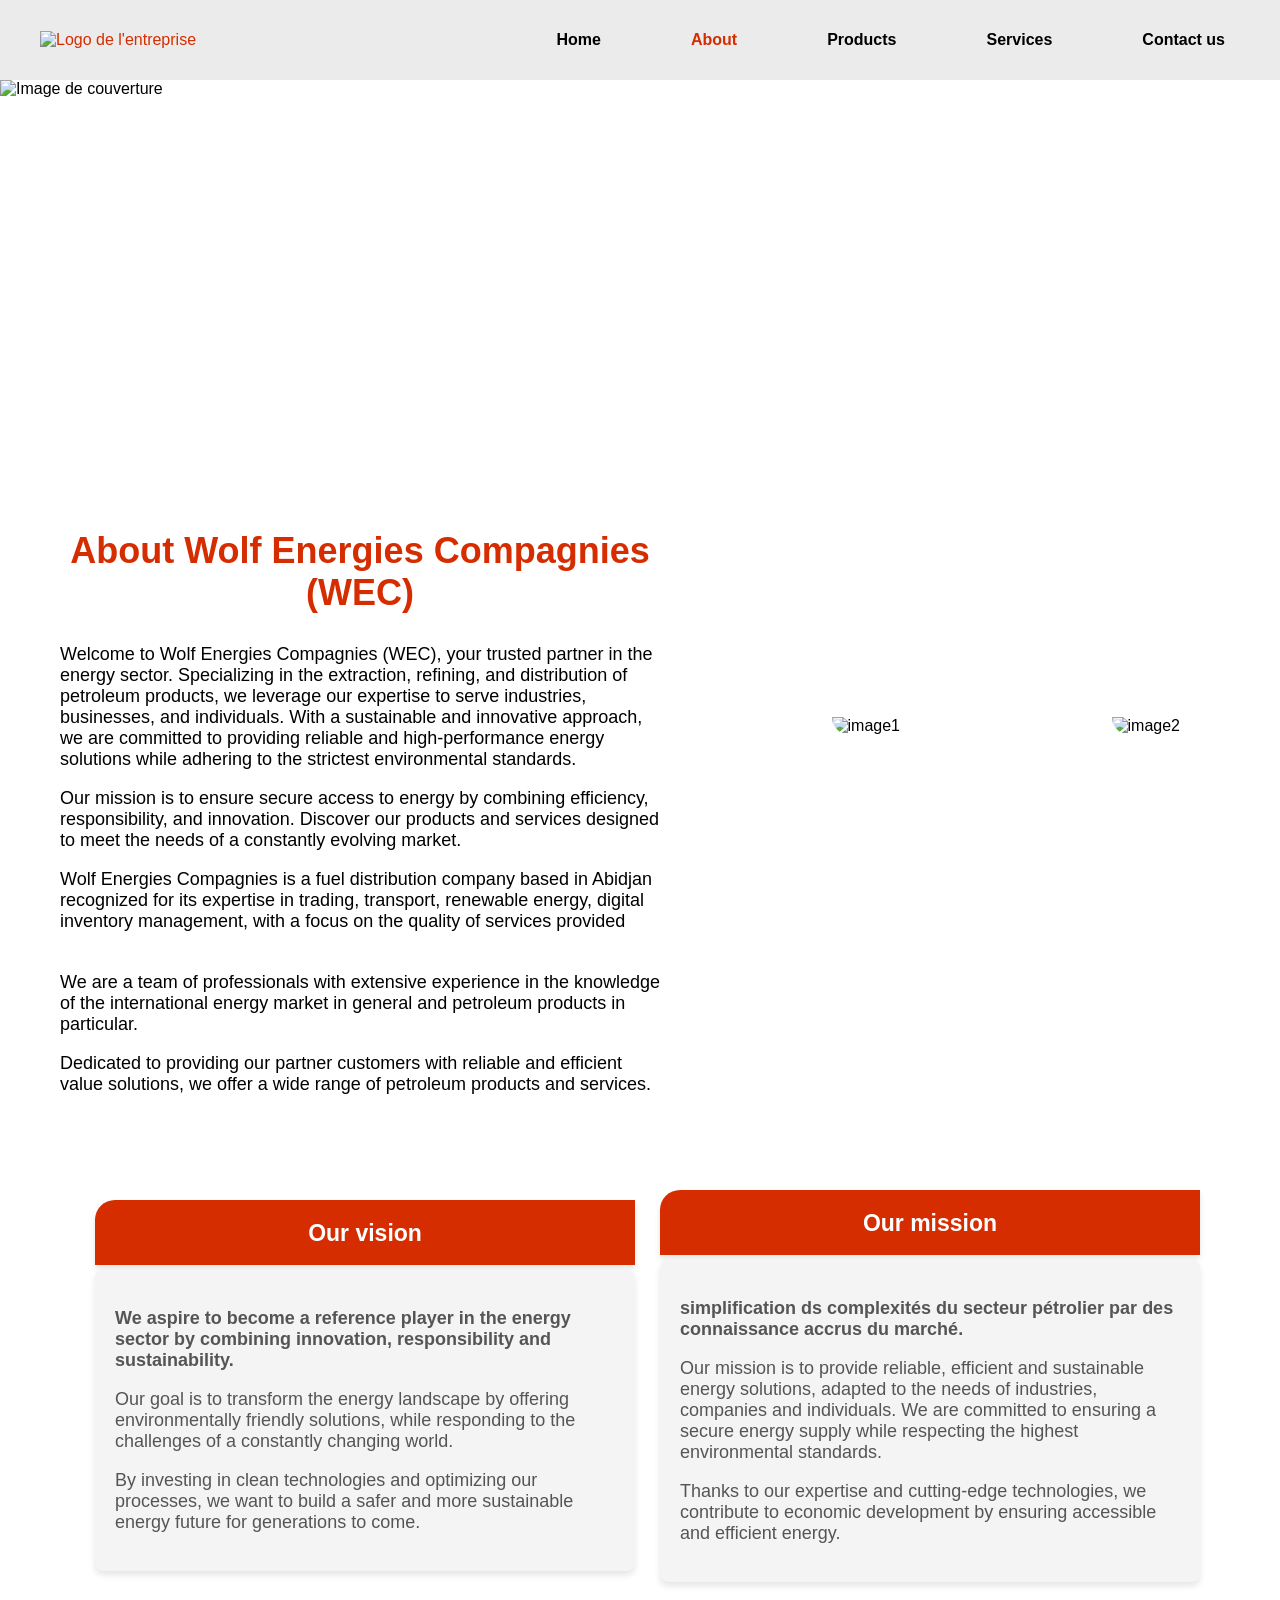
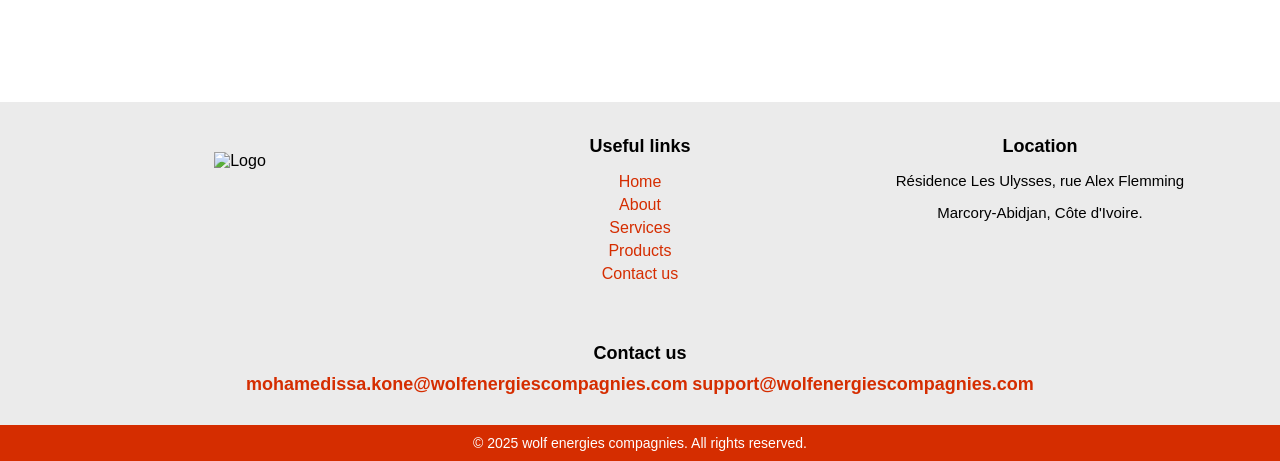
==== commit 4c7052f8: "Add files via upload" ====
--- a/about.html
+++ b/about.html
@@ -1,116 +1,127 @@
-<!DOCTYPE html>
-<html lang="fr">
-<head>
-  <meta charset="UTF-8">
-  <meta name="viewport" content="width=device-width, initial-scale=1.0">
-  <title>À Propos</title>
-  <link rel="stylesheet" href="styles.css">
-</head>
-<body>
+    <!DOCTYPE html>
+    <html lang="fr">
+    <head>
+        <meta charset="UTF-8">
+        <meta name="viewport" content="width=device-width, initial-scale=1.0">
+        <title>About WEC</title>
+        <link rel="stylesheet" href="styles.css">
+        <link href="https://fonts.googleapis.com/css2?family=Lovelo:wght@300;400&display=swap" rel="stylesheet">
+        <link rel="stylesheet" href="https://cdnjs.cloudflare.com/ajax/libs/font-awesome/6.4.2/css/all.min.css">
+        <script defer src="script.js"></script>
+    </head>
+    <body>
+        <header>
+            <div class="logo">
+                <img src="images/logo.png" alt="Logo de l'entreprise">
+            </div>
+            <nav>
+                <ul class="menu">
+                    <li><a href="index.html">Home</a></li>
+                    <li><a href="about.html">About</a></li>
+                    <li><a href="product.html">Products</a></li>
+                    <li><a href="services.html">Services</a></li>
+                    <li><a href="contact.html">Contact us</a></li>
+                </ul>
+                <div class="hamburger" id="hamburger">
+                    <span></span>
+                </div>
+            </nav>
+        </header>
 
-<!-- ===== HEADER ===== -->
-<header>
-      <div class="menu">
-        <div class="logo">
-           <img src="images/logo.png" alt="logo">
+    <section class="cover-image">
+        <div class="cover-image">
+            <img src="images/d.png" alt="Image de couverture" class="cover-img">
+        </div>
+    </section>
+
+    <section class="content">
+        <div class="text">
+        <h1>About Wolf Energies Compagnies (WEC)</h1>
+        <div class="section-text" id="text1">
+            <p>
+                Welcome to Wolf Energies Compagnies (WEC), your trusted partner in the energy sector. Specializing in the extraction, refining, and distribution of petroleum products, we leverage our expertise to serve industries, businesses, and individuals. With a sustainable and innovative approach, we are committed to providing reliable and high-performance energy solutions while adhering to the strictest environmental standards.
+            </p>
+            <p>
+                Our mission is to ensure secure access to energy by combining efficiency, responsibility, and innovation. Discover our products and services designed to meet the needs of a constantly evolving market.
+            </p>
+            <p>Wolf Energies Compagnies is a fuel distribution company based in Abidjan recognized for its expertise in trading, transport, renewable energy, digital inventory management, with a focus on the quality of services provided</p>
+        </div>
+        </div>
+        <div class="image">
+            <img src="images/e.png" alt="image1" class="image-oval">
         </div>
 
-      <nav>
-      <ul class="nav-links">
-        <li><a href="index.html">Accueil</a></li>
-        <li><a href="about.html" class="active">À Propos</a></li>
-        <li><a href="services.html">Services</a></li>
-        <li><a href="contact.html">Contact</a></li>
-        <li class="nav-link-mobile"><a href="#Connexion">Se connecter</a></li>
-        </ul>
-        </nav> 
-        <a href="#contact" class="btn">Se connecter</a>
-        <button class="menu-toggle" aria-label="Toggle Menu">&#9776;</button>
-      </div>
-</header>
-
-  <!-- ===== SECTION HERO ===== -->
-  <section class="hero-about">
-    <div class="hero">
-      <h3>Découvrez notre histoire, nos valeurs et l'équipe derrière le succès de notre entreprise.</h3>
-    </div>
-  </section>
-
-  <!-- ===== SECTION PRESENTATION ===== -->
-  <section class="presentation">
-    <div class="container">
-      <div class="text-content">
-        <h2>Notre Histoire</h2>
-        <div class="hero">
-          <div class="container">
-            <p> Depuis sa création en 2020, notre entreprise s'est donnée pour mission de révolutionner son domaine en proposant des solutions innovantes et sur-mesure. Née de la vision audacieuse de passionnés, nous avons rapidement su nous imposer comme un acteur incontournable grâce à notre capacité à écouter, comprendre et accompagner nos clients dans la réalisation de leurs projets.
-Au fil des années, nous avons bâti une relation de confiance avec nos partenaires et nos clients, en plaçant l'excellence, l'innovation et l'engagement au cœur de nos actions. Aujourd’hui, nous sommes fiers d’avoir contribué au succès de nombreux projets tout en continuant d’évoluer pour répondre aux défis de demain.
-Notre histoire, c’est avant tout celle d’une équipe soudée, d'une passion partagée et d’un engagement sans faille pour transformer les idées en réalité concrète et impactante.
-            </p>
-          </div>
-          <div class="cover-deux">
-            <img src="images/cover2.JPG" alt="cover">
-          </div>
+        <div class="image">
+            <img src="images/f.png" alt="image2" class="image-oval">
         </div>
-    </div>
-  </section>
-
-  <!-- ===== SECTION VALEURS ===== -->
-  <section class="valeurs">
-    <h2>Nos Valeurs</h2>
-    <div class="valeurs-container">
-      <div class="valeur-card">
-        <h3>Innovation</h3>
-        <p>Nous recherchons constamment des solutions modernes pour répondre aux besoins de nos clients.</p>
-      </div>
-      <div class="valeur-card">
-        <h3>Engagement</h3>
-        <p>La satisfaction de nos clients est notre priorité. Nous nous engageons à fournir un travail de qualité.</p>
-      </div>
-      <div class="valeur-card">
-        <h3>Transparence</h3>
-        <p>La communication claire et honnête est au cœur de nos relations avec nos partenaires.</p>
-      </div>
-    </div>
-  </section>
-
-  <!-- ===== SECTION ÉQUIPE ===== -->
-  <section class="team">
-    <h2>Notre Équipe</h2>
-    <div class="team-container">
-      <div class="team-member">
-        <img src="member1.jpg" alt="Membre 1">
-        <h3>Jean Dupont</h3>
-        <p>Fondateur & CEO</p>
-      </div>
-      <div class="team-member">
-        <img src="member2.jpg" alt="Membre 2">
-        <h3>Marie Durant</h3>
-        <p>Directrice Marketing</p>
-      </div>
-      <div class="team-member">
-        <img src="member3.jpg" alt="Membre 3">
-        <h3>Lucas Martin</h3>
-        <p>Responsable Technique</p>
-      </div>
-    </div>
-  </section>
-
-  <!-- ===== SECTION GALERIE ===== -->
-  <section class="galerie">
-    <h2>Notre Galerie</h2>
-    <div class="galerie-container">
-      <img src="image1.jpg" alt="Projet 1" class="galerie-img">
-      <img src="image2.jpg" alt="Projet 2" class="galerie-img">
-      <img src="image3.jpg" alt="Projet 3" class="galerie-img">
-      <img src="image4.jpg" alt="Projet 4" class="galerie-img">
-    </div>
-  </section>
-
-  <!-- ===== FOOTER ===== -->
-  <footer> 
-      <p>&copy; 2024 DIGITCOM. Tous droits réservés.</p> 
-    </footer> 
-    <script src="script.js"></script> 
+        <div class="text">
+        <div class="section-text" id="text2">
+            <p>We are a team of professionals with extensive experience in the knowledge of the international energy market in general and petroleum products in particular.</p>
+            <p>Dedicated to providing our partner customers with reliable and efficient value solutions, we offer a wide range of petroleum products and services.</p>
+        </div>
+        </div>
+        
+        
+        <div class="section-cards" id="cards">
+        <div class="cards-container">
+        <div class="cards">
+            <div class="card-two" id="card1">
+                <h3>Our vision</h3>
+            </div>
+        </div>
+        <div class="cards">
+            <div class="card-one" id="card2">
+                <p><strong>We aspire to become a reference player in the energy sector by combining innovation, responsibility and sustainability.</strong></p>
+                <p>Our goal is to transform the energy landscape by offering environmentally friendly solutions, while responding to the challenges of a constantly changing world.</p>
+                <p>By investing in clean technologies and optimizing our processes, we want to build a safer and more sustainable energy future for generations to come.</p>
+            </div>
+        </div>
+        </div>
+            
+        <div class="cards-container">
+        <div class="cards">
+            <div class="card-two" id="card3">
+                <h3>Our mission</h3>
+            </div>
+        </div>
+        <div class="cards">
+            <div class="card-one" id="card4">
+                <p><strong>simplification ds complexités du secteur pétrolier par des connaissance accrus du marché.</strong></p>
+                <p>Our mission is to provide reliable, efficient and sustainable energy solutions, adapted to the needs of industries, companies and individuals. We are committed to ensuring a secure energy supply while respecting the highest environmental standards.</p>
+                <p>Thanks to our expertise and cutting-edge technologies, we contribute to economic development by ensuring accessible and efficient energy.</p>
+            </div>
+        </div>  
+        </div>
+    </section>
+    <footer>
+        <div class="footer-container">
+            <div class="logo-container">
+                <img src="images/logo.png" alt="Logo" class="footer-logo">
+            </div>
+            <div class="footer-links">
+                <h4>Useful links</h4>
+                <ul>
+                    <li><a href="index.html">Home</a></li>
+                    <li><a href="about.html">About</a></li>
+                    <li><a href="services.html">Services</a></li>
+                    <li><a href="product.html">Products</a></li>
+                    <li><a href="contact.html">Contact us</a></li>
+                </ul>
+            </div>
+            <div class="footer-location">
+                <h4>Location</h4>
+                <p>Résidence Les Ulysses, rue Alex Flemming</p>
+                <p>Marcory-Abidjan, Côte d'Ivoire.</p>
+            </div>
+            <div class="footer-emails">
+                <h4>Contact us</h4>
+                <a href="mailto:mohamedissa.kone@wolfenergiescompagnies.com" class="email-button">mohamedissa.kone@wolfenergiescompagnies.com</a>
+                <a href="mailto:support@wolfenergiescompagnies.com" class="email-button">support@wolfenergiescompagnies.com</a>
+            </div>
+        </div>
+        <div class="footer-copyright">
+            <p>&copy; 2025 wolf energies compagnies. All rights reserved.</p>
+        </div>
+    </footer>
 </body>
 </html>
--- a/styles.css
+++ b/styles.css
@@ -1,883 +1,1333 @@
-* {
-  margin: 0;
-  padding: 0;
-  box-sizing: border-box;
-}
-
+/* Style général */
 body {
-  font-family: Roboto, sans-serif;
-  line-height: 1.6;
-  background-color: #fff;
-}
-
-.menu {
-  width: 90%;
-  max-width: 1200px;
-  margin: 0 auto;
-  display: flex;
-  align-items: center;
-  justify-content: space-between;
-  gap: 10px;
-}
-
-.logo img {
-  width: 150px;
-}
-
-header {
-  background: #fff;
-  color: #000;
-  padding: 15px 0;
-}
-
-header h1 {
-  text-align: center;
-}
-
-header nav ul {
-  display: flex;
-  justify-content: center;
-  list-style: none;
-  padding: 0;
-}
-
-header nav ul li {
-  margin: 0 15px;
-  position: relative;
-}
-
-header nav ul li a {
-  color: #1e2075;
-  text-decoration: none;
-  font-weight: bold;
-  padding: 5px 0;
-  transition: color 0.3s ease;
-}
-
-header nav ul li a::after {
-  content: "";
-  position: absolute;
-  bottom: 0;
-  left: 0;
-  width: 0;
-  height: 2px;
-  background: #ffde5c;
-  transition: width 0.3s ease;
-}
-
-header nav ul li a:hover::after {
-  width: 100%;
-}
-
-header nav ul li a.active::after {
-  width: 100%;
-}
-
-header nav ul li a.active {
-  color: #ffde5c;
-}
-
-.btn {
-  display: inline-block;
-  margin-top: 1rem;
-  padding: 0.5rem 1.2rem;
-  background: #f1587d;
-  color: #fff;
-  text-decoration: none;
-  border-radius: 5px;
-}
-
-.btn:hover {
-  background: #c0113d;
-  transform: scale(1.05);
-}
-
-.btn:active {
-  transform: scale(0.95);
-  background-color: #ffde5c;
-}
-
-.hero {
-  text-align: center;
-  padding: 2rem 0;
-  background: url('hero.jpg') no-repeat center center/cover;
-  color: #000;
-  display: flex;
-  align-items: center;
-  justify-content: space-between;
-  gap: 10px;
-  margin-left: 30px;
-}
-
-.hero h2 {
-  font-size: 2.5rem;
-  margin-bottom: 1rem;
-  color: #f1587d;
-  margin: 1.5rem;
-
-}
-
-.hero p {
-  font-size: 1.2rem;
-  color: #000;
-  margin: 1.5rem;
-}
-
-.hero img {
-  width: 100%;
-  opacity: 0;
-  transform: translateY(-50px) scale(0.9);
-  animation: imageDropEffect 3s ease forwards;
-}
-
-@keyframes imageDropEffect {
-  from {
-    opacity: 0;
-    transform: translateY(-50px) scale(0.9);
-  }
-  to {
-    opacity: 1;
-    transform: translateY(0) scale(1);
-  }
-}
-
-section {
-  padding: 2rem 0;
-}
-
-h2 {
-  text-align: center;
-  margin-bottom: 1rem;
-}
-
-/* Section de services */
-#services {
-  padding: 2rem 0;
-  background-color: #fff; /* Fond léger */
-  text-align: center;
-}
-
-#services h2 {
-  margin-bottom: 1.5rem;
-  font-size: 2rem;
-  color: #1e2075;
-}
-
-#services h3 {
-  margin-bottom: 0.5rem;
-  font-size: 1.5rem;
-  color: #1e2075;
-  margin-top: 1rem;
-}
-
-/* Conteneur des cartes */
-.card-container {
-  display: grid;
-  grid-template-columns: repeat(auto-fit, minmax(100px, 3fr)); /* Responsive */
-  gap: 20px; /* Espace entre les cartes */
-  margin-top: 20px;
-}
-
-/* Style des cartes */
-.card {
-  background: #fff;
-  padding: 20px;
-  border-radius: 8px;
-  box-shadow: 0 4px 10px rgba(0, 0, 0, 0.1); /* Ombre légère */
-  transition: transform 0.3s ease, box-shadow 0.3s ease; /* Animation */
-}
-
-.card img {
-  width: 70%;
-  opacity: 0;
-  transform: translateY(-50px) scale(0.9);
-  animation: imageDropEffect 3s ease forwards;
-}
-
-@keyframes imageDropEffect {
-  from {
-    opacity: 0;
-    transform: translateY(-50px) scale(0.9);
-  }
-  to {
-    opacity: 1;
-    transform: translateY(0) scale(1);
-  }
-}
-
-/* Titre de la carte */
-.card h3 {
-  margin-bottom: 10px;
-  font-size: 1.5rem;
-  color: #f04;
-}
-
-/* Texte de la carte */
-.card p {
-  color: #555;
-  font-size: 1rem;
-  line-height: 1.5;
-}
-
-/* Effet au survol */
-.card:hover {
-  transform: translateY(-10px); /* Légère élévation */
-  box-shadow: 0 8px 20px rgba(0, 0, 0, 0.2); /* Ombre plus intense */
-}
-
-.horizontal-scroll {
-  display: flex;
-  overflow-x: none; /* Permet le défilement horizontal */
-}
-
-/* Cartes des services */
-.horizontal-scroll .card {
-  flex: 0 0 30%; /* Largeur de chaque carte */
-  background: #fff;
-  border-radius: 8px;
-  padding: 20px;
-  box-shadow: 0 4px 10px rgba(0, 0, 0, 0.1);
-  scroll-snap-align: center; /* Alignement au centre */
-  transition: transform 0.3s ease;
-  margin-right: 20px;
-  margin-left: 20px;
- 
-}
-
-#prise-en-charge {
-  background: #FDE4F4;
-  padding: 1rem 0;
-  text-align: center;
-}
-
-.container {
-  text-align: center;
-  padding: 1rem 0;
-  color: #000;
-  display: block;
-  align-items: center;
-}
-
-.cover img {
-  width: 60%
-}
-
-.container img {
-  width: 60%;
-  height: auto;
-  margin-bottom: 20px;
-  opacity: 0;
-  transform: translateY(50px);
-  transition: opacity 15s ease-out, transform 15s ease-out;
-}
-
-/* Détecte lorsque l'image est dans la fenêtre */
-.container img.in-viewport {
-  opacity: 1;
-  transform: translateY(0);
-}
-
-
-/* Conteneur des cartes */
-.avis-container {
-  display: grid;
-  grid-template-columns: repeat(auto-fit, minmax(100px, 3fr)); /* Responsive */
-  gap: 20px; /* Espace entre les cartes */
-  margin-top: 20px;
-}
-
-/* Cartes de base (avant animation) */
-.card-avis {
-  width: 30%;
-  background: #fff;
-  padding: 20px;
-  border-radius: 8px;
-  box-shadow: 0 4px 10px rgba(0, 0, 0, 0.1); /* Ombre légère */
-  transition: transform 0.3s ease, box-shadow 0.3s ease; /* Animation */
-  opacity: 0; /* Caché initialement */
-  transform: translateY(-50px); /* Déplacé vers le haut */
-  animation: dropEffect 0.6s ease forwards; /* Animation d'apparition */
-  margin-left: 0px;
- 
-}
-
-/* Ajout d'un délai pour chaque carte */
-.card-avis:nth-child(1) {
-  animation-delay: 0.2s;
-}
-.card-avis:nth-child(2) {
-  animation-delay: 0.4s;
-}
-.card-avis:nth-child(3) {
-  animation-delay: 0.6s;
-}
-
-/* Animation "dépôt" */
-@keyframes dropEffect {
-  from {
-    opacity: 0;
-    transform: translateY(-50px); /* Départ plus haut */
-  }
-  to {
-    opacity: 1;
-    transform: translateY(0); /* Arrêt à la position normale */
-  }
-}
-
-.avis {
-  text-align: center;
-  padding: 1rem 0;
-  color: #1e2075;
-  display: flex;
-  align-items: center;
-  justify-content: space-between;
-  gap: 5px;
-  margin-left: 10px;
-}
-
-.client img {
-  width: 10%;
-  border-radius: 100%;
-  margin-left: -250px;
-  margin-top: 5px;
-}
-
-.nom-business h3 {
-  text-align: left;
-  font-size: 1rem;
-  color: #f1587d;
-  margin-bottom: 5px;
-  margin-left: -250px;
-}
-
-.nom-business p {
-  text-align: left;
-  font-size: 0.7rem;
-  color: #1e2075;
-  margin-left: -250px;
-}
-
-/* Conteneur pour les étoiles */
-.rating {
-  display: flex;
-  gap: 5px; /* Espacement entre les étoiles */
-  justify-content: center;
-  margin-top: 10px;
-}
-
-/* Étoiles */
-.star {
-  font-size: 20px;
-  color: #ffd700; /* Couleur or pour les étoiles remplies */
-  cursor: pointer; /* Curseur interactif */
-  transition: transform 0.2s ease;
-}
-
-.horizontal-scroll {
-  display: flex;
-  overflow-x: none; /* Permet le défilement horizontal */
-}
-
-/* Cartes des services */
-.horizontal-scroll .card-avis {
-  flex: 0 0 30%; /* Largeur de chaque carte */
-  background: #fff;
-  border-radius: 8px;
-  padding: 20px;
-  box-shadow: 0 4px 10px rgba(0, 0, 0, 0.1);
-  scroll-snap-align: center; /* Alignement au centre */
-  transition: transform 0.3s ease;
-  margin-right: 20px;
-  margin-left: 20px;
-
-}
-
-.contact-container {
-  display: flex; /* Active Flexbox */
-  justify-content: center; /* Centre horizontalement */
-  align-items: left; /* Centre verticalement */
-}
-
-.card-contact {
-  width: 60%;
-  background: #1e2075;
-  padding: 10px;
-  border-radius: 8px;
-  box-shadow: 0 4px 10px rgba(0, 0, 0, 0.1); /* Ombre légère */
-  display: flex; /* Active Flexbox */
-  align-items: left; /* Centre verticalement */
-  height: 15vh; /* Hauteur égale à la taille de la fenêtre */
-}
-
-.card-contact h3 {
-  margin-bottom: 0;
-  font-size: 1.5rem;
-  color: #fff;
-}
-
-.card-contact .btn {
-  margin-top: 5px;
-  padding: 0.5rem;
-  background: #f1587d;
-  color: #fff;
-  text-decoration: none;
-  border-radius: 5px;
-  margin-left: 20px;
-}
-
-.card-contact .btn:hover {
-  background: #c0113d;
-  transform: scale(1.05);
-}
-
-/* Section Contact */
-#contact {
-  background-color: #fde4f4; /* Couleur de fond douce */
-  padding: 20px 20px;
-  margin-top: -80px;
-}
-
-/* Conteneur principal */
-.contactus-container {
-  max-width: 1200px;
-  margin: 0 auto; /* Centrer la section */
-  display: flex;
-  justify-content: space-between;
-  flex-wrap: wrap; /* S'adapte aux petits écrans */
-  gap: 10px;
-}
-
-/* Section réseaux */
-.reseaux img {
-  display: block;
-  max-width: 200px; /* Taille des images */
-  margin-bottom: 10px;
-}
-
-.reseaux img:last-child {
-  max-width: 200px; /* Image des réseaux */
-}
-
-/* Colonnes (compagnie, ressources) */
-.compagnie, .ressources, .contacts {
-  flex: 1;
-  min-width: 200px; /* Largeur minimale pour les petits écrans */
-}
-
-.compagnie h3 {
-  font-size: 18px;
-  font-weight: bold;
-  margin-bottom: 15px;
-  color: #1e2075;
-  margin-left: 150px;
-  margin-top: 30px;
-}
-
-.contacts h3 {
-  font-size: 18px;
-  font-weight: bold;
-  margin-bottom: 15px;
-  color: #1e2075;
-  margin-left: 150px;
-  margin-top: 30px;
-}
-
-.ressources h3 {
-  font-size: 18px;
-  font-weight: bold;
-  margin-bottom: 15px;
-  color: #1e2075;
-  margin-left: 150px;
-  margin-top: 30px;
-}
-
-.compagnie a, .ressources a, .contacts a {
-  display: block;
-  font-size: 16px;
-  color: #000;
-  text-decoration: none;
-  margin-bottom: 10px;
-  transition: color 0.3s ease;
-  margin-left: 150px;
-}
-
-.compagnie a:hover, .ressources a:hover, .contacts a:hover {
-  color: #ffd700; /* Changement de couleur au survol */
-}
-
-form label {
-  display: block;
-  margin: 0.5rem 0;
-}
-
-form input,
-form textarea,
-form button {
-  width: 100%;
-  padding: 0.8rem;
-  margin: 0.5rem 0;
-}
-
-/* Style par défaut pour le menu */
-.menu-toggle {
-  display: none; /* Caché sur les grands écrans */
-  background-color: #fff;
-  color: #1e2075;
-  border: none;
-  font-size: 1.8rem;
-  cursor: pointer;
-}
-
-/* Par défaut, le lien spécial est masqué */
-.nav-link-mobile {
-  display: none;
-}
-
-.nav-links {
-  display: flex;
-  gap: 20px;
-  list-style: none;
-}
-
-.nav-links.active {
-  display: block;
-}
-
-footer {
-  text-align: center;
-  padding: 10px;
-  background: #1e2075;
-  color: #fff;
-  font-weight: bold;
- 
-}
-
-/* MÉDIA QUERY POUR LES PETITS ÉCRANS (TÉLÉPHONES) */
-@media (max-width: 768px) {
-  /* Général : Ajustement des marges */
-  body {
-    font-size: 16px; /* Assurez une taille de texte lisible */
     margin: 0;
     padding: 0;
-  }
-
-  /* Bouton toggle */
-  .menu-toggle {
-    display: block;
-  }
-
-  /* Style du menu */
-  .nav-links {
+    box-sizing: border-box;
+    font-family: 'Lovelo', sans-serif !important;
+    background-color: #fff;
+}
+
+/* HEADER */
+header {
+    display: flex;
+    justify-content: space-between;
+    align-items: center;
+    padding: 15px 10px;
+    background-color: #ebebeb;
+    color: #d52d00;
+    height: 50px;
+}
+
+.logo img {
+    width: 170px;
+    height: 60px;
+    margin-left: 30px;
+    margin-bottom: -5px;
+}
+
+nav {
+    display: flex;
+    align-items: center;
+}
+
+
+.menu {
+    display: flex;
+    list-style: none;
+}
+
+/* Lorsque le menu est actif */
+.menu.active {
+    opacity: 1; /* Rendu visible */
+    transform: translateX(0); /* Ramène à sa place */
+    pointer-events: auto;
+}
+
+.menu li {
+    margin: 20px 30px;
+    border-bottom: 0; /* Ligne entre les éléments */
+    padding: 10px 0;
+}
+
+.menu li:last-child {
+    border-bottom: none; /* Supprime la ligne sous le dernier élément */
+}
+
+.menu a.active {
+    color: #d52d00; /* Couleur différente pour la page active */
+}
+
+/* Style des liens */
+.menu a {
+    color: #000;
+    text-decoration: none;
+    font-weight: bold;
+    padding: 10px 15px;
+    position: relative;
+    display: inline-block;
+    transition: color 0.3s ease-in-out;
+}
+
+
+/* Styles du menu hamburger */
+.hamburger {
+    font-size: 30px;
+    cursor: pointer;
     display: none;
-    flex-direction: column; /* Empile les éléments */
+    position: relative;
+    width: 30px;
+    height: 30px;
+}
+
+/* Création des trois barres du hamburger */
+.hamburger::before,
+.hamburger::after,
+.hamburger span {
+    content: "";
+    position: absolute;
+    width: 25px;
+    height: 3px;
+    background: #d52d00;
+    transition: 0.3s ease-in-out;
+}
+
+.hamburger::before {
+    top: 5px;
+}
+
+.hamburger span {
+    top: 50%;
+    transform: translateY(-50%);
+}
+
+.hamburger::after {
+    bottom: 5px;
+}
+
+/* Transformation en croix */
+.hamburger.open::before {
+    top: 50%;
+    transform: translateY(-50%) rotate(45deg);
+}
+
+.hamburger.open::after {
+    bottom: 50%;
+    transform: translateY(50%) rotate(-45deg);
+}
+
+.hamburger.open span {
+    opacity: 0; /* Cache la barre du milieu */
+}
+
+/* RESPONSIVE DESIGN */
+@media (max-width: 768px) {
+    /* HEADER */
+    header {
+        display: flex;
+        justify-content: space-between;
+        align-items: center;
+        padding: 15px 20px;
+        background-color: #ebebeb;
+        color: #d52d00;
+    }
+
+    .logo img {
+        width: 170px;
+        height: 60px;
+        margin-left: 30px;
+        margin-bottom: -5px;
+    }
+
+    nav {
+        display: flex;
+        align-items: center;
+    }
+    
+    .menu {
+        display: flex;
+        flex-direction: column;
+        position: fixed; /* Fixe le menu par-dessus */
+        top: 0;
+        margin-top: 80px;
+        left: 0;
+        width: 100%;
+        height: 100vh; /* Prend toute la hauteur */
+        background-color: #ebebeb;
+        padding-top: 50px; /* Espace pour éviter la superposition avec la navbar */
+        opacity: 0; /* Invisible au début */
+        transform: translateX(-100%); /* Déplacé vers la gauche */
+        transition: transform 0.4s ease-out, opacity 0.4s ease-out;
+        pointer-events: none; /* Empêche les clics quand caché */
+        text-align: left; /* Aligne le texte à gauche */
+        list-style: none;
+        z-index: 1000; /* S'assure qu'il est au-dessus */
+    }
+
+    .menu.active {
+        display: flex;
+    }
+
+    .menu li {
+        margin: 10px 10px;
+        border-bottom: 3px solid rgb(255, 255, 255, 0.2); /* Ligne entre les éléments */
+        padding: 10px 0;
+    }
+
+    .menu li:last-child {
+        border-bottom: none; /* Supprime la ligne sous le dernier élément */
+    }
+
+    .menu a {
+        text-decoration: none;
+        color: #000;
+        font-size: 16px;
+    }
+
+    .hamburger {
+        display: block; /* Affichage sur petit écran */
+    }
+}
+
+/* HERO SECTION */
+.hero {
+    position: relative;
+    width: 100%;
+    height: 80vh;
+    overflow: hidden;
+}
+
+.hero .overlay {
+    position: absolute;
+    top: 0;
+    left: 0;
+    width: 100%;
+    height: 100%;
+    background: rgba(0, 0, 0, 0.3); /* Opacité de 50% */
+}
+
+.slide {
+    position: absolute;
+    width: 100%;
+    height: 100%;
+    display: flex;
     align-items: center;
+    justify-content: center;
+    text-align: center;
+    color: white;
+    opacity: 0;
+    transition: opacity 2s ease-in-out;
+}
+
+.slide.active {
+    opacity: 1;
+}
+
+.slide img {
     position: absolute;
-    top: 60px;
-    right: 0;
-    width: 200px;
+    width: 100%;
+    height: 100%;
+    object-fit: cover;
+    z-index: -1;
+}
+
+.hero-content {
+    position: relative;
+    z-index: 10;
+    width: 100%;
+}
+
+.hero h1 {
+    font-size: 50px;
+    margin-bottom: 10px;
+    margin-top: -20px;
+    text-shadow: 0 2px 4px rgba(0, 0, 0, 0.2);
+}
+
+.hero p {
+    font-size: 20px;
+    margin-bottom: 20px;
+}
+
+/* Style du bouton en dehors de l'image */
+.hero-button {
+    text-align: center;
+    margin-top: 0; /* Espace entre l'image et le bouton */
+}
+
+.btn {
     background-color: #fff;
-    box-shadow: 0 4px 10px rgba(0, 0, 0, 0.1);
-    overflow: hidden; /* Cache les éléments en dehors du conteneur */
-    max-height: 0; /* Menu fermé par défaut */
-    transition: max-height 1.5s ease; /* Transition pour l'effet de déroulement */
-    z-index: 100;
-  }
-
-  .nav-links.active {
-    max-height: 500px; /* Menu déroulé (ajustez la hauteur si nécessaire) */
-  }
-
-  .nav-links li {
-    opacity: 0; /* Éléments invisibles par défaut */
-    transform: translateY(-10px); /* Décalage vers le haut */
-    animation: slideIn 0.3s ease forwards; /* Animation d'entrée */
-  }
-
-  .nav-links li:nth-child(1) {
-    animation-delay: 0.1s;
-  }
-  
-  .nav-links li:nth-child(2) {
-    animation-delay: 0.2s;
-  }
-  .nav-links li:nth-child(3) {
-    animation-delay: 0.3s;
-  }
-  .nav-links li:nth-child(4) {
-    animation-delay: 0.4s;
-  }
-
-  /* Animation pour faire glisser les éléments */
-  @keyframes slideIn {
-    from {
-      opacity: 0;
-      transform: translateY(-10px);
-    }
-    to {
-      opacity: 1;
-      transform: translateY(0);
-    }
-  }
-
-  /* Header */
-  header h1 {
-    font-size: 1.8rem; /* Réduire le titre */
-    text-align: center;
-  }
-
-  header nav ul {
-    flex-direction: column; /* Empile les liens verticalement */
-    align-items: center;
-    gap: 10px;
-  }
-
-  header .btn {
-    display: none;
-  }
-
-  /* Hero Section */
-  .hero h2 {
-    font-size: 1.2rem; /* Réduire le titre */
-    line-height: 1;
+    padding: 10px 80px;
+    text-decoration: none;
+    color: #d52d00;
+    font-weight: bold;
+    display: inline-block;
+    border-radius: 5px;
+    box-shadow: 0 2px 4px rgba(0, 0, 0, 0.2);
+    font-size: 20px;
+    margin-bottom: 20px;
+}
+
+
+/* Section a propos */
+
+.about {
     text-align: left;
-  }
-
-  .hero p {
-    font-size: 0.7rem; /* Texte plus petit */
-    color: #000;
-    text-align: left;
-  }
-
-  .hero .btn {
-    font-size: 0.7rem;
-    padding: 5px 10px; /* Réduire la taille du bouton */
-  }
-
-  .btn {
-    font-size: 0.7rem;
-    padding: 5px 10px; /* Réduire la taille du bouton */
-  }
-
-  /* Section Services */
-  #services h2 {
-    font-size: 1.8rem;
-  }
-
-  .card-container {
-    grid-template-columns: 1fr; /* Une seule carte par ligne */
-  }
-
-  .card h3 {
-    font-size: 1.2rem; /* Réduire le titre des cartes */
-  }
-
-  .card p {
-    font-size: 0.9rem;
-  }
-
-  /* Conteneur pour le défilement horizontal */
-  .horizontal-scroll {
-    display: flex;
-    overflow-x: auto; /* Permet le défilement horizontal */
-    gap: 20px; /* Espace entre les cartes */
-    scroll-snap-type: x mandatory; /* Défilement fluide */
-    padding-bottom: 10px;
-  }
-
-  /* Cartes des services */
-  .horizontal-scroll .card {
-    flex: 0 0 80%; /* Largeur de chaque carte */
-    background: #fff;
-    border-radius: 8px;
-    padding: 20px;
-    box-shadow: 0 4px 10px rgba(0, 0, 0, 0.1);
-    scroll-snap-align: center; /* Alignement au centre */
-    transition: transform 0.3s ease;
-  }
-  
-  /* Effet de survol */
-  .horizontal-scroll .card:hover {
-    transform: scale(1.05);
-  }
-  
-  .cover img {
-    width: 80%;
-  }
-
-  /* Conteneur des cartes */
-  .avis-container {
-    display: grid;
-    grid-template-columns: repeat(auto-fit, minmax(100px, 3fr)); /* Responsive */
-    gap: 20px; /* Espace entre les cartes */
-    margin-top: 20px;
-  }
-
-  /* Cartes de base (avant animation) */
-  .card-avis {
-    width: 30%;
-    background: #fff;
-    padding: 20px;
-    border-radius: 8px;
-    box-shadow: 0 4px 10px rgba(0, 0, 0, 0.1); /* Ombre légère */
-    transition: transform 0.3s ease, box-shadow 0.3s ease; /* Animation */
-    opacity: 0; /* Caché initialement */
-    transform: translateY(-50px); /* Déplacé vers le haut */
-    animation: dropEffect 0.6s ease forwards; /* Animation d'apparition */
-    margin-left: 0px;
-  }
-
-  /* Ajout d'un délai pour chaque carte */
-  .card-avis:nth-child(1) {
-    animation-delay: 0.2s;
-  }
-  .card-avis:nth-child(2) {
-    animation-delay: 0.4s;
-  }
-  .card-avis:nth-child(3) {
-    animation-delay: 0.6s;
-  }
-
-  /* Animation "dépôt" */
-  @keyframes dropEffect {
-    from {
-      opacity: 0;
-      transform: translateY(-50px); /* Départ plus haut */
-    }
-    to {
-      opacity: 1;
-      transform: translateY(0); /* Arrêt à la position normale */
-    }
-  }
-
-  .avis {
-    text-align: center;
-    padding: 1rem 0;
-    color: #1e2075;
+    padding: 60px 30px;
     display: flex;
     align-items: center;
     justify-content: space-between;
-    gap: 5px;
-    margin-left: 10px;
-  }
-
-  .client img {
-    width: 10%;
-    border-radius: 100%;
-    margin-left: -250px;
+    flex-wrap: wrap;
+    transform: translateX(100%); /* Déplace la section hors de l'écran à droite */
+    opacity: 0; /* Rendre invisible */
+    transition: transform 1.5s ease-in-out, opacity 0.5s ease-in-out; /* Animation du glissement */
+}
+
+/* Lorsque la section devient visible (par exemple au survol ou au chargement de la page) */
+.about.visible {
+    transform: translateX(0); /* Ramène la section à sa place */
+    opacity: 1; /* Rendre la section visible */
+    
+}
+
+
+.about h2 {
+    font-size: 34px;
+    color: #d52d00;
+    margin-bottom: 15px;
+    margin: 40px 30px;
+}
+
+.about p {
+    font-size: 20px;
+    color: #555;
+    width: 600px;
+    margin: 0 30px;
+}
+
+.about .btn {
+    background-color: #d52d00;
+    padding: 10px 20px;
+    text-decoration: none;
+    color: white;
+    font-weight: bold;
+    display: inline-block;
+    border-radius: 5px;
+    transition: background 0.3s ease-in-out;
+    align-items: center;
+    margin-top: 40px;
+    margin: 40px 30px;
+}
+
+.about .btn:hover {
+    background-color: #5c0701; /* Légèrement plus foncé au survol */
+}
+
+/* Style de la flèche */
+.about .btn .arrow {
+    opacity: 0;  /* Cachée au début */
+    transition: opacity 0.3s ease-in-out, transform 0.3s ease-in-out;
+    margin-left: 8px;
+    display: inline-block;
+}
+
+/* Affichage de la flèche au clic */
+.about .btn.clicked .arrow {
+    opacity: 1;  /* Devient visible */
+    transform: translateX(5px); /* Légèrement vers la droite */
+}
+
+.image-oval {
+    width: 500px;  /* Largeur de l'image */
+    height: 400px; /* Hauteur de l'image */
+    object-fit: cover; /* Pour que l'image garde ses proportions */
+    border-bottom-left-radius: 50px; /* Arrondi uniquement en haut à gauche */
+    margin-top: 50px; /* Espace entre l'image et le texte */
+    margin-right: 40px;
+    align-items: center; /* Centre l'image*/
+    margin-bottom: 50px;
+}
+
+/* Section produits */
+.product {
+    padding: 10px 30px;
+    text-align: center;
+    background-color: #ebebeb;
+}
+
+.product h2 {
+    font-size: 30px;
+    color: #d52d00;
+    margin-bottom: 15px;
+}
+
+.product p {
+    font-size: 20px;
+    color: #555;
+    max-width: 1200px;
+    margin: 0 auto 20px;
+}
+
+.product-container {
+    display: flex;
+    align-items: center;
+    justify-content: space-between;
+    flex-wrap: wrap;
+    margin-top: 50px;
+}
+
+/* Style des cards */
+.product-card {
+    width: 350px;
+    height: 100px;
+    padding: 20px;
+    margin-bottom: 80px;
+    margin-left: 15px;
+    border-radius: 2px;
+    text-align: center;
+    background-color: #fff;
+    cursor: pointer;
+
+ /* Animation d'apparition */
+    opacity: 0;
+    transform: translateY(50px);
+    transition: opacity 0.6s ease-out, transform 0.6s ease-out;
+    
+    justify-content: center;
+    box-shadow: 0 2px 4px rgba(0, 0, 0, 0.2)
+}
+
+.product-card p {
+    font-size: 20px;
+    color: #555;
+    max-width: 600px;
+    margin: 0 auto 20px;
+}
+
+/* Lorsque la carte est visible dans la fenêtre */
+.product-card.visible {
+    opacity: 1;
+    transform: translateY(0);
+}
+
+/* Effet au survol */
+.product-card:hover {
+    transform: scale(1.05); /* Agrandit la carte au survol */
+    background-color: #d52d00; /* Change la couleur de fond au survol */
+    color: #fff; /* Change la couleur du texte au survol */
+}
+
+.product-card:hover p {
+    color: #fff;
+}
+
+/* Effet au clic (après ajout de la classe "active") */
+.product-card.active {
+    background-color: #d52d00; /* Change la couleur de fond au clic */
+    color: white; /* Change la couleur du texte */
+}
+
+.product-card p {
+    font-size: 16px;
+    color: #555;
+    margin-bottom: 10px;
+}
+
+.product-desc {
+    width: 250px;
+    height: 20px;
+    padding: 10px;
+    margin: 15px 40px;
+    border-radius: 2px;
+    text-align: center;
+    background-color: #fff;
+    cursor: pointer;
+    justify-content: center;
+    box-shadow: 0 2px 4px rgba(0, 0, 0, 0.2);
+}
+
+.product-desc h3{
+    font-size: 20px;
+    color: #d52d00;
+    margin-top: -2px;
+}
+
+.presentation {
+    position: relative;
+    width: 100%;
+    margin: auto;
+    overflow: hidden;
+    background-color: #fff;
+}
+
+.presentation-slider {
+    display: flex;
+    transition: transform 0.5s ease-in-out;
+}
+
+.presentation-slide {
+    min-width: 100%;
+    box-sizing: border-box;
+    margin-top: 20px;
+}
+
+.card {
+    background: #fff;
+    padding: 40px;
+    display: flex;
+    align-items: center;
+    justify-content: space-between;
+    flex-wrap: wrap;
+    height: 550px;
+    border-radius: 10px;
+    text-align: center;
+    box-shadow: 0 4px 8px rgba(0, 0, 0, 0.2);
+    transition: transform 0.3s ease, background-color 0.3s ease;
+}
+
+.card img {
+    width: 500px;
+    height: 350px;
+    border-radius: 10px;
+    margin-left: 50px;
+}
+
+.card h3 {
+    margin: 10px 0;
+    font-size: 30px;
+}
+
+.card p {
+    font-size: 18px;
+    color: #555;
+    width: 600px;
+    margin-right: 40px;
+    margin-bottom: 30px;
+}
+
+/* Boutons de navigation */
+#prev, #next {
+    position: absolute;
+    top: 50%;
+    transform: translateY(-50%);
+    background: rgba(0, 0, 0, 0.5);
+    color: white;
+    border: none;
+    padding: 10px;
+    cursor: pointer;
+}
+
+#prev {
+    left: 10px;
+}
+
+#next {
+    right: 10px;
+}
+
+/* RESPONSIVE DESIGN */
+@media (max-width: 768px) {
+    /* HERO SECTION */
+    .hero {
+        position: relative;
+        width: 100%;
+        height: 25vh;
+        overflow: hidden;
+    }
+
+    .hero .overlay {
+        position: absolute;
+        top: 0;
+        left: 0;
+        width: 100%;
+        height: 100%;
+        background: rgba(0, 0, 0, 0.2); /* Opacité de 50% */
+    }
+
+    .slide {
+        position: absolute;
+        width: 100%;
+        height: 100%;
+        display: flex;
+        align-items: center;
+        justify-content: center;
+        text-align: center;
+        color: white;
+        opacity: 0;
+        transition: opacity 2s ease-in-out;
+    }
+
+    .slide.active {
+        opacity: 1;
+    }
+
+    .slide img {
+        position: absolute;
+        width: 100%;
+        height: 100%;
+        object-fit: cover;
+        z-index: -1;
+    }
+
+    .hero-content {
+        position: relative;
+        z-index: 10;
+        width: 100%;
+    }
+
+    .hero h1 {
+        font-size: 20px;
+        margin-bottom: 10px;
+        margin-top: 0;
+    }
+
+    .hero p {
+        font-size: 14px;
+        margin-bottom: 20px;
+    }
+
+    /* Style du bouton en dehors de l'image */
+    .hero-button {
+        text-align: center;
+        margin-top: 0; /* Espace entre l'image et le bouton */
+    }
+
+    .btn {
+        background-color: #fff;
+        padding: 10px 20px;
+        text-decoration: none;
+        color: #d52d00;
+        font-weight: bold;
+        display: inline-block;
+        border-radius: 5px;
+        box-shadow: 0 2px 4px rgba(0, 0, 0, 0.2);
+        font-size: 16px;
+    }
+
+    /* Section a propos */
+
+    .about {
+        text-align: left;
+        padding: 60px 30px;
+        transform: translateX(100%); /* Déplace la section hors de l'écran à droite */
+        opacity: 0; /* Rendre invisible */
+        transition: transform 1.5s ease-in-out, opacity 0.5s ease-in-out; /* Animation du glissement */
+    }
+
+    /* Lorsque la section devient visible (par exemple au survol ou au chargement de la page) */
+    .about.visible {
+        transform: translateX(0); /* Ramène la section à sa place */
+        opacity: 1; /* Rendre la section visible */
+    }
+
+
+    .about h2 {
+        font-size: 34px;
+        color: #d52d00;
+        margin-bottom: 15px;
+        margin: 20px 5px;
+    }
+
+    .about p {
+        font-size: 20px;
+        color: #555;
+        width: 350px;
+        margin: 0 5px;
+    }
+
+    .about .btn {
+        background-color: #d52d00;
+        padding: 10px 20px;
+        text-decoration: none;
+        color: white;
+        font-weight: bold;
+        display: inline-block;
+        border-radius: 5px;
+        transition: background 0.3s ease-in-out;
+        align-items: center;
+        margin-top: 40px;
+        margin: 40px 5px;
+    }
+
+    .about .btn:hover {
+        background-color: #5c0701; /* Légèrement plus foncé au survol */
+    }
+
+    /* Style de la flèche */
+    .about .btn .arrow {
+        opacity: 0;  /* Cachée au début */
+        transition: opacity 0.3s ease-in-out, transform 0.3s ease-in-out;
+        margin-left: 8px;
+        display: inline-block;
+    }
+
+    /* Affichage de la flèche au clic */
+    .about .btn.clicked .arrow {
+        opacity: 1;  /* Devient visible */
+        transform: translateX(5px); /* Légèrement vers la droite */
+    }
+
+    .image-oval {
+        width: 100%;  /* Largeur de l'image */
+        height: 250px; /* Hauteur de l'image */
+        object-fit: cover; /* Pour que l'image garde ses proportions */
+        border-bottom-left-radius: 50px; /* Arrondi uniquement en haut à gauche */
+        margin-top: 50px; /* Espace entre l'image et le texte */
+        margin-left: 0;
+        align-items: center; /* Centre l'image*/
+        margin-bottom: 50px;
+    }
+
+    /* Section produits */
+    .product {
+        padding: 10px 30px;
+        text-align: center;
+        background-color: #ebebeb;
+    }
+
+    .product h2 {
+        font-size: 30px;
+        color: #d52d00;
+        margin-bottom: 15px;
+    }
+
+    .product p {
+        font-size: 20px;
+        color: #555;
+        max-width: 600px;
+        margin: 0 auto 20px;
+    }
+
+    /* Style des cards */
+    .product-card {
+        width: 300px;
+        height: 200px;
+        padding: 20px;
+        margin-bottom: 30px;
+        margin-left: 5px;
+        border-radius: 2px;
+        text-align: center;
+        background-color: #fff;
+        cursor: pointer;
+
+     /* Animation d'apparition */
+        opacity: 0;
+        transform: translateY(50px);
+        transition: opacity 0.6s ease-out, transform 0.6s ease-out;
+
+        justify-content: center;
+        box-shadow: 0 2px 4px rgba(0, 0, 0, 0.2)
+    }
+    
+    /* Effet au survol */
+    .product-card:hover {
+        transform: scale(1.05); /* Agrandit la carte au survol */
+        background-color: #d52d00; /* Change la couleur de fond au survol */
+        color: #fff; /* Change la couleur du texte au survol */
+    }
+
+    .product-card:hover p {
+        color: #fff;
+    }
+
+    /* Effet au clic (après ajout de la classe "active") */
+    .product-card.active {
+        background-color: #d52d00; /* Change la couleur de fond au clic */
+        color: white; /* Change la couleur du texte */
+    }
+
+    .product-card p {
+        font-size: 16px;
+        color: #555;
+        margin-bottom: 10px;
+    }
+
+    .product-desc {
+        width: 250px;
+        height: 10px;
+        padding: 10px;
+        margin: 30px 15px;
+        border-radius: 2px;
+        text-align: center;
+        background-color: #fff;
+        cursor: pointer;
+        justify-content: center;
+        box-shadow: 0 2px 4px rgba(0, 0, 0, 0.2)   
+    }
+
+    .product-desc h3{
+        font-size: 20px;
+        color: #d52d00;
+        margin-top: -10px;
+    }
+
+    .presentation {
+        position: relative;
+        width: 100%;
+        margin: 0;
+        overflow: hidden;
+        background-color: #fff;
+    }
+
+    .presentation-slider {
+        display: flex;
+        transition: transform 0.5s ease-in-out;
+    }
+
+    .presentation-slide {
+        min-width: 100%;
+        box-sizing: border-box;
+        margin-top: 20px;
+    }
+
+    .card {
+        background: #fff;
+        padding: 0 32px;
+        height: 700px;
+        border-radius: 10px;
+        text-align: center;
+        box-shadow: 0 4px 8px rgba(0, 0, 0, 0.2);
+        transition: transform 0.3s ease, background-color 0.3s ease;
+    }
+
+    .card img {
+        width: 100%;
+        height: 300px;
+        border-radius: 10px;
+        margin-left: 0;
+    }
+
+    .card img {
+        width: 340px;
+        height: 250px;
+        border-radius: 10px;
+    }
+
+    .card h3 {
+        margin: 0;
+        font-size: 20px;
+    }
+
+    .card p {
+        font-size: 16px;
+        color: #555;
+        width: 350px;
+        margin-right: 0;
+        margin-bottom: 30px;
+    }
+
+    /* Boutons de navigation */
+    #prev, #next {
+        position: absolute;
+        top: 50%;
+        transform: translateY(-50%);
+        background: rgba(0, 0, 0, 0.5);
+        color: white;
+        border: none;
+        padding: 10px;
+        cursor: pointer;
+    }
+
+    #prev {
+        left: 10px;
+    }
+
+    #next {
+        right: 10px;
+    }
+}
+
+footer {
+    background-color: #ebebeb;
+    color: #000;
+    padding: 0 0;
+    text-align: center;
+    margin-top: 40px;
+    
+}
+
+.footer-container {
+    display: flex;
+    flex-wrap: wrap;
+    justify-content: space-between;
+    max-width: 1200px;
+    margin: 0 auto;
+}
+
+.footer-container > div {
+    flex: 1 1 250px;
+    margin: 10px;
+}
+
+.footer-logo {
+    width: 180px;
+    margin-top: 40px;
+}
+
+h4 {
+    margin-bottom: 10px;
+    font-size: 18px;
+}
+
+ul {
+    list-style-type: none;
+    padding: 0;
+}
+
+ul li {
+    margin: 5px 0;
+}
+
+ul li a {
+    color: #d52d00;
+    text-decoration: none;
+}
+
+ul li a:hover {
+    text-decoration: underline;
+}
+
+.footer-location p, .footer-emails p {
+    font-size: 15px;
+}
+
+.footer-copyright {
+    background-color: #d52d00;
+    padding: 10px;
+    margin-top: 20px;
+    color: #fff;
+}
+
+.footer-copyright p {
+    margin: 0;
+    font-size: 14px;
+}
+
+.cover-image {
+    position: relative;
+    height: 400px;
+    width: 100%;
+    overflow: hidden;
+}
+
+.cover-img {
+    width: 100%;
+    height: 100%;
+    object-fit: cover;
+}
+
+.content h1 {
+    color: #d52d00;
+    font-size: 36px;
+    width: 600px;
+}
+
+.content p {
+    color: #000;
+    font-size: 18px;
+    width: 600px;
+    text-align: left;
+}
+
+.content {
+    padding: 20px;
+    text-align: center;
+    display: flex;
+    align-items: center;
+    justify-content: space-between;
+    flex-wrap: wrap;
+    margin: 0 40px;
+}
+
+.section-text {
+    margin: 20px 0;
+    opacity: 0;
+    transform: translateX(100%);
+    animation: fadeInLeft 1s forwards;
+}
+
+.section-cards {
+    background-color: #fff;
+    text-align: center;
+    width: 100%;
+    padding: 20px;
+    margin-left: 15px;
+    display: flex;
+    align-items: center;
+    justify-content: space-between;
+    flex-wrap: wrap;
+    margin-top: 50px;
+}
+
+.cards {
+    display: flex;
+    justify-content: center;
     margin-top: 5px;
-  }
-
-  .nom-business h3 {
-    text-align: left;
-    font-size: 1rem;
-    color: #f1587d;
-    margin-bottom: 5px;
-    margin-left: -250px;
-  }
-
-  .nom-business p {
-    text-align: left;
-    font-size: 0.7rem;
-    color: #1e2075;
-    margin-left: -250px;
-  }
-
-  /* Conteneur pour les étoiles */
-  .rating {
-    display: flex;
-    gap: 5px; /* Espacement entre les étoiles */
-    justify-content: center;
-    margin-top: 10px;
-  }
-
-  /* Étoiles */
-  .star {
+    opacity: 0;
+    transform: translateY(50px);
+    animation: fadeUp 1s forwards;
+    text-align: center;
+}
+
+.card-one {
+    background-color: #f4f4f4;
+    padding: 20px;
+    width: 500px;
+    border-radius: 8px;
+    box-shadow: 0 4px 6px rgba(0, 0, 0, 0.1);
+    margin-bottom: 40px;
+    
+}
+
+.card-one p {
+    font-size: 18px;
+    color: #555;
+    width: 500px;
+}
+
+.card-two {
+    background-color: #d52d00;
+    color: #fff;
+    padding: 20px;
+    width: 500px;
+    height: 25px;
+    border-top-left-radius: 20px;
+    box-shadow: 0 4px 6px rgba(0, 0, 0, 0.1);
+}
+
+.card-two h3 {
+    margin-top: 0;
+    font-size: 23px;
+}
+
+/* Animation keyframes */
+@keyframes fadeInLeft {
+    0% {
+        opacity: 0;
+        transform: translateX(100%);
+    }
+    100% {
+        opacity: 1;
+        transform: translateX(0);
+    }
+}
+
+@keyframes fadeInRight {
+    0% {
+        opacity: 0;
+        transform: translateX(-100%);
+    }
+    100% {
+        opacity: 1;
+        transform: translateX(0);
+    }
+}
+
+@keyframes fadeUp {
+    0% {
+        opacity: 0;
+        transform: translateY(30px);
+    }
+    100% {
+        opacity: 1;
+        transform: translateY(0);
+    }
+}
+
+/* Assign specific animations to each element */
+#text1 {
+    animation: fadeInLeft 2s forwards;
+}
+
+#text2 {
+    animation: fadeInLeft 3s forwards;
+}
+
+#card1 {
+    animation: fadeUp 3s forwards;
+    animation-delay: 2.5s;
+}
+
+#card2 {
+    animation: fadeUp 4s forwards;
+    animation-delay: 3.0s;
+}
+
+#card3 {
+    animation: fadeUp 4s forwards;
+    animation-delay: 3.5s;
+}
+
+#card4 {
+    animation: fadeUp 4s forwards;
+    animation-delay: 4.0s;
+}
+
+/* contact */
+
+.contact-section {
+    background-color: #d52d00;
+    padding: 40px;
+    text-align: center;
+    margin-bottom: -50px
+}
+.contact-section h2 {
+    font-size: 34px;
+    margin-bottom: 20px;
+    border-bottom: 0.5px solid #fff;
+    color: #fff;
+}
+
+.contact-card {
+    background-color: #fff;
+    padding: 20px;
+    border-radius: 8px;
+    box-shadow: 0 4px 6px rgba(0, 0, 0, 0.1);
+    margin-bottom: 20px;
+    text-align: center;
+}
+
+.contact-card h3 {
     font-size: 20px;
-    color: #ffd700; /* Couleur or pour les étoiles remplies */
-    cursor: pointer; /* Curseur interactif */
-    transition: transform 0.2s ease;
-  }
-
-  /* Cartes des avis */
-  .horizontal-scroll .card-avis {
-    flex: 0 0 80%; /* Largeur de chaque carte */
-    background: #fff;
-    border-radius: 8px;
-    padding: 20px;
-    box-shadow: 0 4px 10px rgba(0, 0, 0, 0.1);
-    scroll-snap-align: center; /* Alignement au centre */
-    transition: transform 0.3s ease;
-  }
-
-  /* Effet de survol */
-  .horizontal-scroll .card-avis:hover {
-    transform: scale(1.05);
-  }
-
-  .contact-container {
-    display: flex; /* Active Flexbox */
-    justify-content: center; /* Centre horizontalement */
-    align-items: left; /* Centre verticalement */
-  }
-
-  .card-contact {
-    width: 90%;
-    background: #1e2075;
-    padding: 10px;
-    border-radius: 8px;
-    box-shadow: 0 4px 10px rgba(0, 0, 0, 0.1); /* Ombre légère */
-    display: flex; /* Active Flexbox */
-    align-items: center; /* Centre verticalement */
-    height: 12vh; /* Hauteur égale à la taille de la fenêtre */
-  }
-
-  .card-contact h3 {
-    margin-left: -20px;
-    font-size: 0.7rem;
+    margin-bottom: 10px;
+}
+
+.contact-card p {
+    font-size: 18px;
+    color: #555;
+}
+
+.email-button {
+    color: #d52d00;
+    text-decoration: none;
+    font-weight: bold;
+    font-size: 18px;
+}
+
+.email-button:hover {
     color: #fff;
-    text-align: left;
-  }
-
-  .card-contact .btn {
-    margin-top: 5px;
-    padding: 0.5rem;
-    background: #f1587d;
-    color: #fff;
+}
+
+.email-button-card {
+    color: #000;
     text-decoration: none;
-    border-radius: 5px;
-    margin-left: 5px;
-  }
-
-  .hero {
-    flex-direction: row; /* Aligne tous les éléments sur une même ligne */
-    overflow-x: auto; /* Ajoute un défilement horizontal si nécessaire */
-    gap: 10px;
+    font-weight: bold;
+    font-size: 18px;
     text-align: center;
-    margin-left: 10px;
-  }
-
-  .reseaux {
-    flex-shrink: 0; /* Empêche les images de se réduire trop */
-  }
-
-  .compagnie, .ressources {
-    flex-shrink: 0; /* Empêche les colonnes de se réduire trop */
-  }
-   
-  form input,
-  form textarea,
-  form button {
-    font-size: 1rem; /* Ajustement des champs */
-  }
-
-  form button {
-    padding: 10px; /* Taille du bouton contact */
-  }
-
-  /* Footer */
-  footer p {
-    font-size: 0.9rem;
-  }
-}
-
-
+    margin-left: -5px;
+}
+
+/* RESPONSIVE DESIGN */
+@media (max-width: 768px) {
+    .cover-image {
+        position: relative;
+        height: 300px;
+        overflow: hidden;
+    }
+
+    .cover-img {
+        width: 100%;
+        height: 100%;
+        object-fit: cover;
+    }
+
+    .content h1 {
+        color: #d52d00;
+        font-size: 32px;
+        width: 350px;
+        margin-left: -10px;
+    }
+
+    .content p {
+        color: #000;
+        font-size: 18px;
+        width: 350px;
+        text-align: left;
+    }
+
+    .content {
+        padding: 20px;
+        text-align: center;
+        display: flex;
+        align-items: center;
+        justify-content: space-between;
+        flex-wrap: wrap;
+        margin: 0 20px;
+    }
+
+    .section-text {
+        margin: 20px 0;
+        opacity: 0;
+        transform: translateX(100%);
+        animation: fadeInLeft 1s forwards;
+    }
+
+    .section-cards {
+        background-color: #fff;
+        text-align: center;
+        width: 100%;
+        padding: 20px;
+        margin-left: -30px;
+        display: flex;
+        align-items: center;
+        justify-content: space-between;
+        flex-wrap: wrap;
+        margin-top: 50px;
+    }
+
+    .cards {
+        display: flex;
+        justify-content: center;
+        margin-top: 5px;
+        opacity: 0;
+        transform: translateY(50px);
+        animation: fadeUp 1s forwards;
+        text-align: center;
+    }
+
+    .card-one {
+        background-color: #f4f4f4;
+        padding: 20px;
+        width: 320px;
+        border-radius: 8px;
+        box-shadow: 0 4px 6px rgba(0, 0, 0, 0.1);
+        margin-bottom: 40px;
+
+    }
+
+    .card-one p {
+        font-size: 14px;
+        color: #555;
+    }
+
+    .card-two {
+        background-color: #d52d00;
+        color: #fff;
+        padding: 20px;
+        width: 320px;
+        height: 25px;
+        border-top-left-radius: 20px;
+        box-shadow: 0 4px 6px rgba(0, 0, 0, 0.1);
+    }
+
+    .card-two h3 {
+        margin-top: -10px;
+        font-size: 20px;
+    }
+
+    /* Animation keyframes */
+    @keyframes fadeInLeft {
+        0% {
+            opacity: 0;
+            transform: translateX(100%);
+        }
+        100% {
+            opacity: 1;
+            transform: translateX(0);
+        }
+    }
+
+    @keyframes fadeInRight {
+        0% {
+            opacity: 0;
+            transform: translateX(-100%);
+        }
+        100% {
+            opacity: 1;
+            transform: translateX(0);
+        }
+    }
+
+    @keyframes fadeUp {
+        0% {
+            opacity: 0;
+            transform: translateY(30px);
+        }
+        100% {
+            opacity: 1;
+            transform: translateY(0);
+        }
+    }
+
+    /* Assign specific animations to each element */
+    #text1 {
+        animation: fadeInLeft 2s forwards;
+    }
+
+    #text2 {
+        animation: fadeInLeft 3s forwards;
+    }
+
+    #card1 {
+        animation: fadeUp 3s forwards;
+        animation-delay: 2.5s;
+    }
+
+    #card2 {
+        animation: fadeUp 4s forwards;
+        animation-delay: 3.0s;
+    }
+
+    #card3 {
+        animation: fadeUp 4s forwards;
+        animation-delay: 3.5s;
+    }
+
+    #card4 {
+        animation: fadeUp 4s forwards;
+        animation-delay: 4.0s;
+    }
+
+    /* contact */
+
+    .contact-section {
+        background-color: #d52d00;
+        padding: 40px;
+        text-align: center;
+        margin-bottom: -50px
+    }
+    .contact-section h2 {
+        font-size: 24px;
+        margin-bottom: 20px;
+        border-bottom: 0.5px solid #fff;
+        color: #fff;
+    }
+
+    .contact-card {
+        background-color: #fff;
+        padding: 20px;
+        border-radius: 8px;
+        box-shadow: 0 4px 6px rgba(0, 0, 0, 0.1);
+        margin-bottom: 20px;
+        text-align: center;
+    }
+
+    .contact-card h3 {
+        font-size: 20px;
+        margin-bottom: 10px;
+    }
+
+    .contact-card p {
+        font-size: 16px;
+        color: #555;
+    }
+
+    .email-button {
+        color: #d52d00;
+        text-decoration: none;
+        font-weight: bold;
+        font-size: 14px;
+    }
+
+    .email-button:hover {
+        color: #fff;
+    }
+
+    .email-button-card {
+        color: #000;
+        text-decoration: none;
+        font-weight: bold;
+        font-size: 12px;
+        text-align: center;
+        margin-left: -5px;
+    }
+}
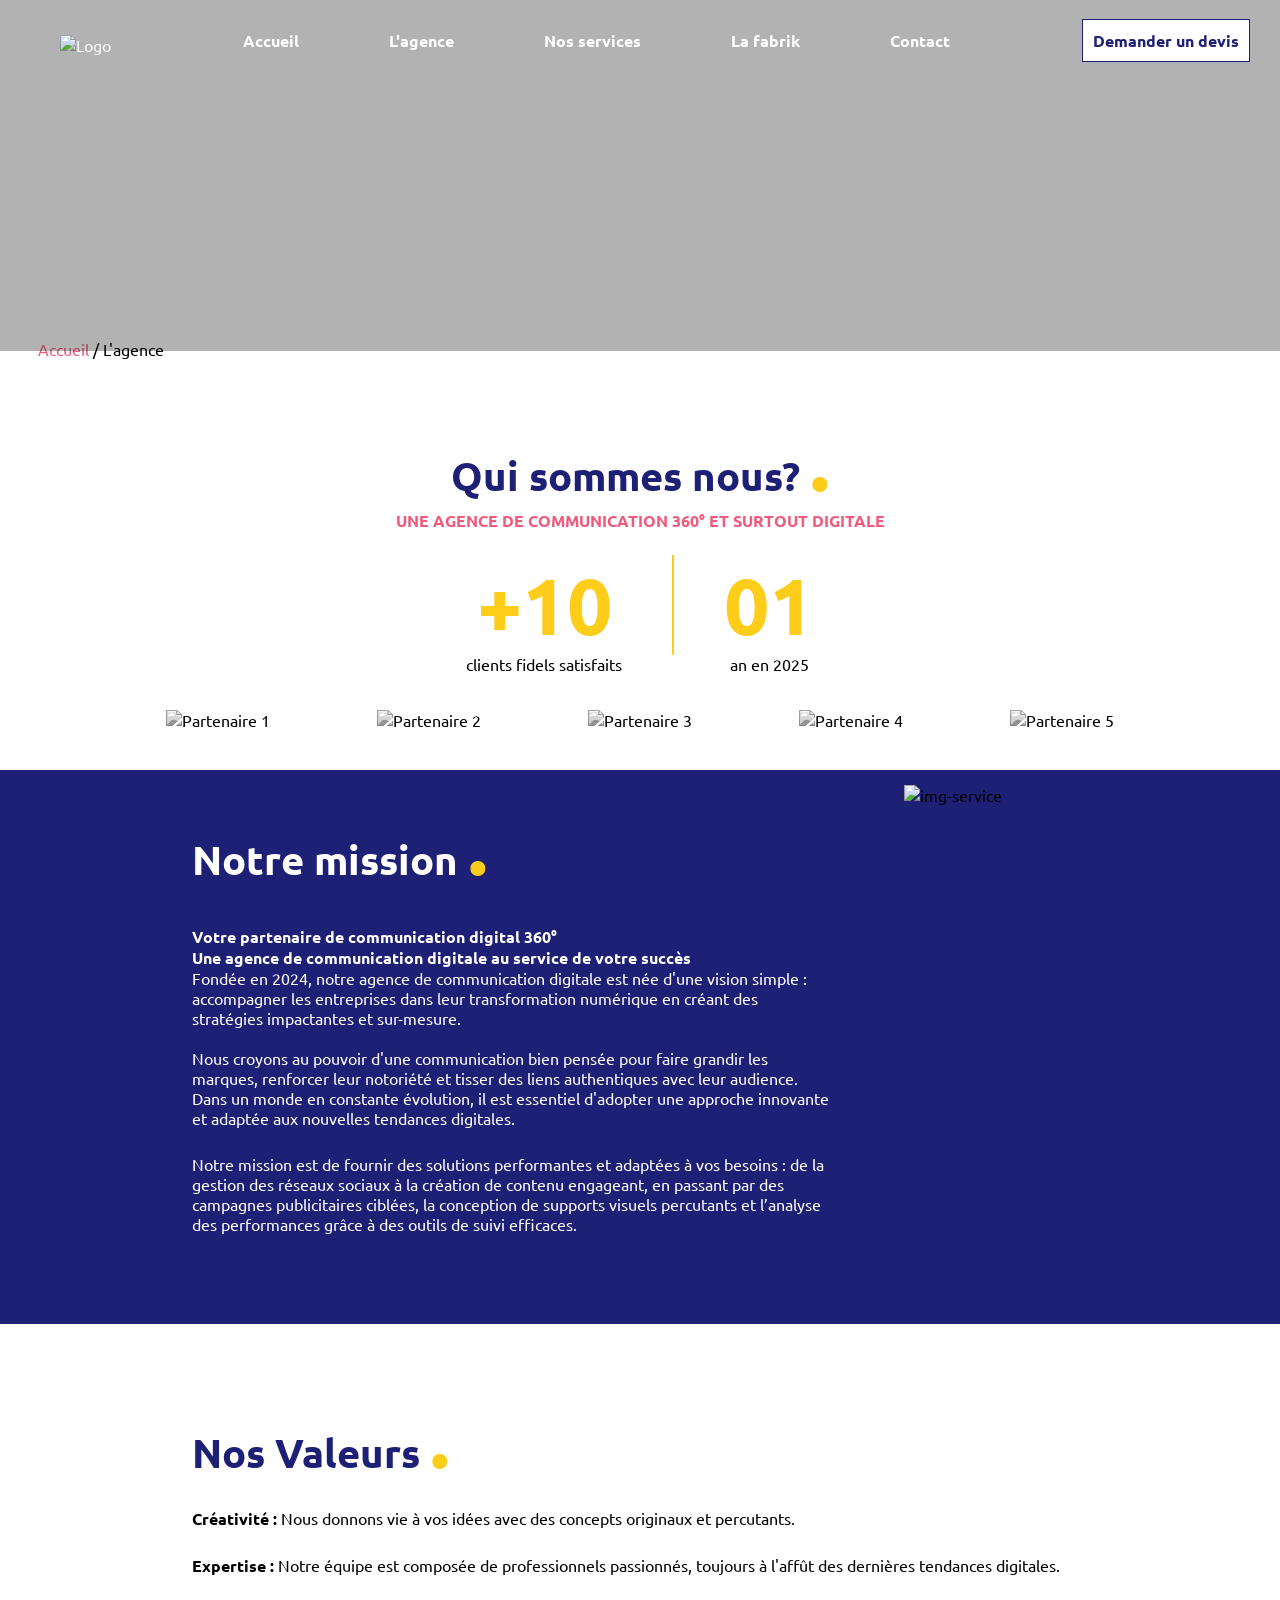
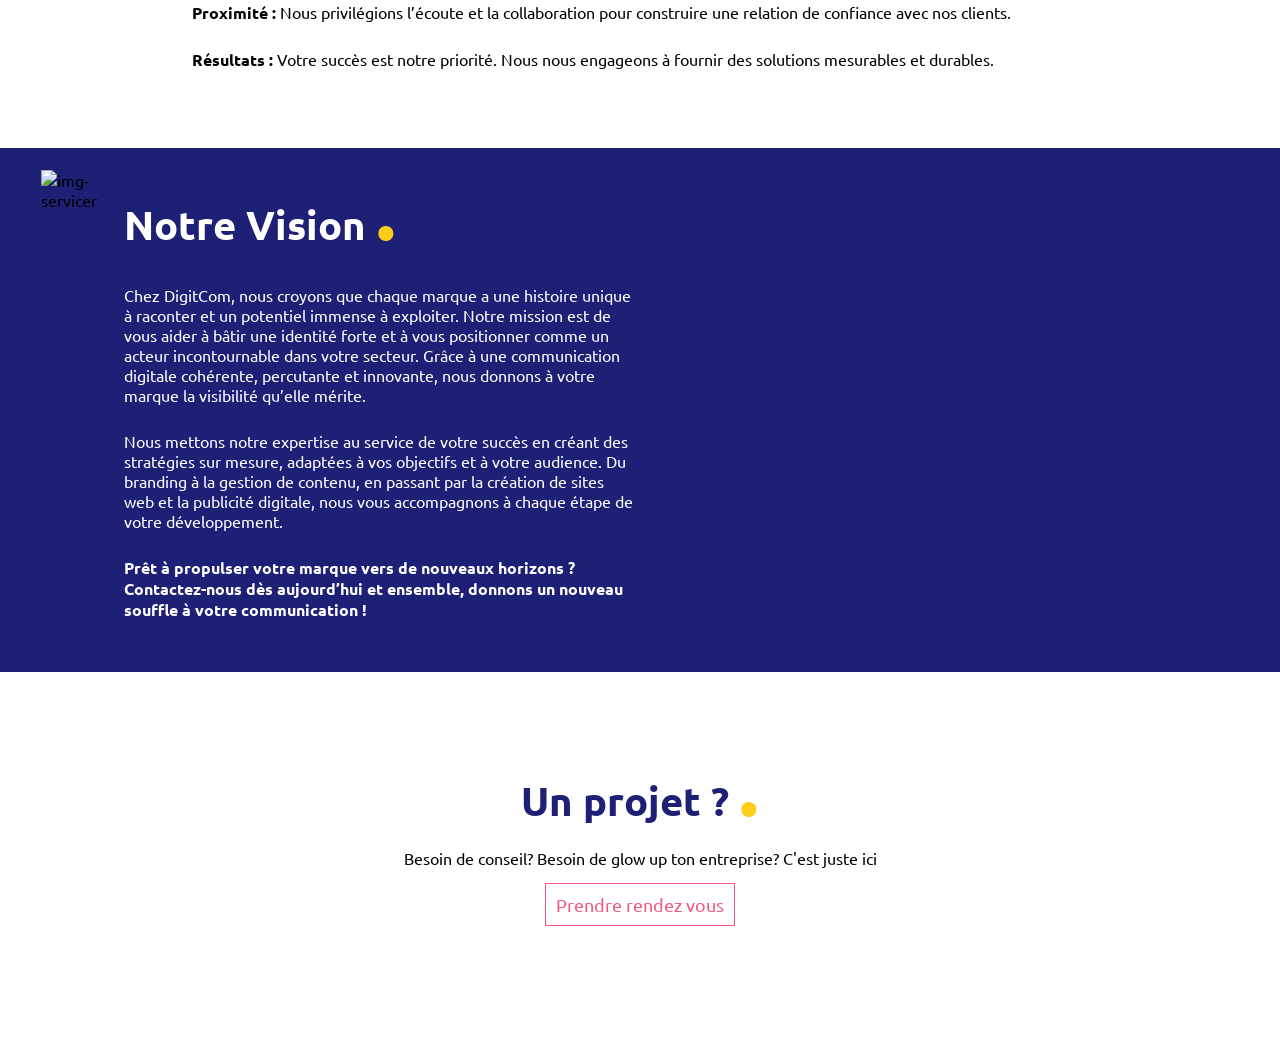
==== commit f2bfa1df: "Add files via upload" ====
--- a/about.html
+++ b/about.html
@@ -1,127 +1,140 @@
-    <!DOCTYPE html>
-    <html lang="fr">
-    <head>
-        <meta charset="UTF-8">
-        <meta name="viewport" content="width=device-width, initial-scale=1.0">
-        <title>About WEC</title>
-        <link rel="stylesheet" href="styles.css">
-        <link href="https://fonts.googleapis.com/css2?family=Lovelo:wght@300;400&display=swap" rel="stylesheet">
-        <link rel="stylesheet" href="https://cdnjs.cloudflare.com/ajax/libs/font-awesome/6.4.2/css/all.min.css">
-        <script defer src="script.js"></script>
-    </head>
-    <body>
-        <header>
-            <div class="logo">
-                <img src="images/logo.png" alt="Logo de l'entreprise">
-            </div>
-            <nav>
-                <ul class="menu">
-                    <li><a href="index.html">Home</a></li>
-                    <li><a href="about.html">About</a></li>
-                    <li><a href="product.html">Products</a></li>
-                    <li><a href="services.html">Services</a></li>
-                    <li><a href="contact.html">Contact us</a></li>
-                </ul>
-                <div class="hamburger" id="hamburger">
-                    <span></span>
-                </div>
-            </nav>
-        </header>
-
-    <section class="cover-image">
-        <div class="cover-image">
-            <img src="images/d.png" alt="Image de couverture" class="cover-img">
-        </div>
-    </section>
-
-    <section class="content">
-        <div class="text">
-        <h1>About Wolf Energies Compagnies (WEC)</h1>
-        <div class="section-text" id="text1">
-            <p>
-                Welcome to Wolf Energies Compagnies (WEC), your trusted partner in the energy sector. Specializing in the extraction, refining, and distribution of petroleum products, we leverage our expertise to serve industries, businesses, and individuals. With a sustainable and innovative approach, we are committed to providing reliable and high-performance energy solutions while adhering to the strictest environmental standards.
-            </p>
-            <p>
-                Our mission is to ensure secure access to energy by combining efficiency, responsibility, and innovation. Discover our products and services designed to meet the needs of a constantly evolving market.
-            </p>
-            <p>Wolf Energies Compagnies is a fuel distribution company based in Abidjan recognized for its expertise in trading, transport, renewable energy, digital inventory management, with a focus on the quality of services provided</p>
-        </div>
-        </div>
-        <div class="image">
-            <img src="images/e.png" alt="image1" class="image-oval">
-        </div>
-
-        <div class="image">
-            <img src="images/f.png" alt="image2" class="image-oval">
-        </div>
-        <div class="text">
-        <div class="section-text" id="text2">
-            <p>We are a team of professionals with extensive experience in the knowledge of the international energy market in general and petroleum products in particular.</p>
-            <p>Dedicated to providing our partner customers with reliable and efficient value solutions, we offer a wide range of petroleum products and services.</p>
-        </div>
-        </div>
-        
-        
-        <div class="section-cards" id="cards">
-        <div class="cards-container">
-        <div class="cards">
-            <div class="card-two" id="card1">
-                <h3>Our vision</h3>
-            </div>
-        </div>
-        <div class="cards">
-            <div class="card-one" id="card2">
-                <p><strong>We aspire to become a reference player in the energy sector by combining innovation, responsibility and sustainability.</strong></p>
-                <p>Our goal is to transform the energy landscape by offering environmentally friendly solutions, while responding to the challenges of a constantly changing world.</p>
-                <p>By investing in clean technologies and optimizing our processes, we want to build a safer and more sustainable energy future for generations to come.</p>
-            </div>
-        </div>
-        </div>
-            
-        <div class="cards-container">
-        <div class="cards">
-            <div class="card-two" id="card3">
-                <h3>Our mission</h3>
-            </div>
-        </div>
-        <div class="cards">
-            <div class="card-one" id="card4">
-                <p><strong>simplification ds complexités du secteur pétrolier par des connaissance accrus du marché.</strong></p>
-                <p>Our mission is to provide reliable, efficient and sustainable energy solutions, adapted to the needs of industries, companies and individuals. We are committed to ensuring a secure energy supply while respecting the highest environmental standards.</p>
-                <p>Thanks to our expertise and cutting-edge technologies, we contribute to economic development by ensuring accessible and efficient energy.</p>
-            </div>
-        </div>  
-        </div>
-    </section>
-    <footer>
-        <div class="footer-container">
-            <div class="logo-container">
-                <img src="images/logo.png" alt="Logo" class="footer-logo">
-            </div>
-            <div class="footer-links">
-                <h4>Useful links</h4>
-                <ul>
-                    <li><a href="index.html">Home</a></li>
-                    <li><a href="about.html">About</a></li>
-                    <li><a href="services.html">Services</a></li>
-                    <li><a href="product.html">Products</a></li>
-                    <li><a href="contact.html">Contact us</a></li>
-                </ul>
-            </div>
-            <div class="footer-location">
-                <h4>Location</h4>
-                <p>Résidence Les Ulysses, rue Alex Flemming</p>
-                <p>Marcory-Abidjan, Côte d'Ivoire.</p>
-            </div>
-            <div class="footer-emails">
-                <h4>Contact us</h4>
-                <a href="mailto:mohamedissa.kone@wolfenergiescompagnies.com" class="email-button">mohamedissa.kone@wolfenergiescompagnies.com</a>
-                <a href="mailto:support@wolfenergiescompagnies.com" class="email-button">support@wolfenergiescompagnies.com</a>
-            </div>
-        </div>
-        <div class="footer-copyright">
-            <p>&copy; 2025 wolf energies compagnies. All rights reserved.</p>
-        </div>
-    </footer>
-</body>
-</html>
+<!DOCTYPE html>
+<html lang="fr">
+<head>
+    <meta charset="UTF-8">
+    <meta name="viewport" content="width=device-width, initial-scale=1.0">
+    <title>Digitcom</title>
+    <link rel="stylesheet" href="styles.css">
+    <link href="https://fonts.googleapis.com/css2?family=Ubuntu:ital,wght@0,300;0,400;0,500;0,700;1,300;1,400;1,500;1,700&display=swap" rel="stylesheet">    <script defer src="script.js"></script>
+    <link rel="stylesheet" href="https://cdnjs.cloudflare.com/ajax/libs/font-awesome/6.4.2/css/all.min.css">
+    <script defer src="script.js"></script>
+</head>
+<body>
+
+    <header>
+        <div class="hamburger" id="hamburger">
+            <span></span>
+        </div>
+
+        <div class="logo">
+            <img src="images/logob1.png" alt="Logo" class="logo">
+        </div>
+        <nav>
+            <ul class="nav-links">
+                <li><a href="index.html">Accueil</a></li>
+                <li><a href="about.html">L'agence</a></li>
+                <li><a href="services.html">Nos services</a></li>
+                <li><a href="lafabrik.html">La fabrik</a></li>
+                <li><a href="contact.html">Contact</a></li>
+            </ul>
+        </nav>
+        <a href="devis.html" class="btn-devis">Demander un devis</a>
+    </header>
+
+    <section class="heropage">
+        <div class="overlay"></div>
+    </section>
+
+    <div class="title">
+        <p><a href="index.html" class="titlelink">Accueil</a> / L'agence</p>
+    </div>
+
+    <section class="about">
+        <h2>Qui sommes nous? <i><strong>.</strong></i></h2>
+        <h3>Une agence de communication 360° et surtout digitale</h3>
+        <div class="number">
+            <div class="one">
+                <h1>+10</h1>
+                <p>clients fidels satisfaits</p>
+            </div>
+            <div class="separator"></div>
+            <div class="two">
+                <h1>01</h1>
+                <p>an en 2025</p>
+            </div>
+        </div>
+        <br>
+        <br>
+        <br>
+    </section>
+
+    <section class="clients">
+        <div class="clients-logos">
+            <img src="images/dk.jpg" alt="Partenaire 1">
+            <img src="images/athen.PNG" alt="Partenaire 2">
+            <img src="images/club.PNG" alt="Partenaire 3">
+            <img src="images/wec.PNG" alt="Partenaire 4">                                      
+            <img src="images/coconut.jpg" alt="Partenaire 5">                                      
+            <!-- Ajoute autant d'images que nécessaire -->
+        </div>
+        <br>
+        <br>
+    </section>
+
+    <section class="services">
+        <div class="services-text">
+            <h2>Notre mission <i><strong>.</strong></i></h2>
+            <p><strong>Votre partenaire de communication digital 360°</strong></p>
+            <p><strong>Une agence de communication digitale au service de votre succès </strong></p>
+            <p>Fondée en 2024, notre agence de communication digitale est née d'une vision simple : accompagner les entreprises dans leur transformation numérique en créant des stratégies impactantes et sur-mesure.
+            <br>
+            <br>
+            <p>Nous croyons au pouvoir d'une communication bien pensée pour faire grandir les marques, renforcer leur notoriété et tisser des liens authentiques avec leur audience. Dans un monde en constante évolution, il est essentiel d'adopter une approche innovante et adaptée aux nouvelles tendances digitales.</p>
+            <br>
+            <p>Notre mission est de fournir des solutions performantes et adaptées à vos besoins : de la gestion des réseaux sociaux à la création de contenu engageant, en passant par des campagnes publicitaires ciblées, la conception de supports visuels percutants et l’analyse des performances grâce à des outils de suivi efficaces.</p>
+            <br>
+        </div>
+        <div class="img-service">
+            <img src="images/about2.jpg" alt="img-service">
+        </div>
+    </section>
+    <section class="servicesw">
+        <div class="servicesw-text">
+            <h2>Nos Valeurs <i><strong>.</strong></i></h2>
+            <p><strong>Créativité : </strong>Nous donnons vie à vos idées avec des concepts originaux et percutants.</p>
+            <br>
+            <p><strong>Expertise : </strong>Notre équipe est composée de professionnels passionnés, toujours à l'affût des dernières tendances digitales.</p>
+            <br>
+            <p><strong>Proximité : </strong>Nous privilégions l’écoute et la collaboration pour construire une relation de confiance avec nos clients.</p>
+            <br>
+            <p><strong>Résultats : </strong>Votre succès est notre priorité. Nous nous engageons à fournir des solutions mesurables et durables.</p>
+            <br>
+            <br>
+            <br>
+        </div>
+    </section>
+    <section class="servicesr">
+        <div class="img-servicer">
+            <img src="images/about3.jpg" alt="img-servicer">
+        </div>
+        <div class="servicesr-text">
+            <h2>Notre Vision <i><strong>.</strong></i></h2>
+            <br>
+            <p>Chez DigitCom, nous croyons que chaque marque a une histoire unique à raconter et un potentiel immense à exploiter. Notre mission est de vous aider à bâtir une identité forte et à vous positionner comme un acteur incontournable dans votre secteur. Grâce à une communication digitale cohérente, percutante et innovante, nous donnons à votre marque la visibilité qu’elle mérite.</p>
+            <br>
+            <p>Nous mettons notre expertise au service de votre succès en créant des stratégies sur mesure, adaptées à vos objectifs et à votre audience. Du branding à la gestion de contenu, en passant par la création de sites web et la publicité digitale, nous vous accompagnons à chaque étape de votre développement.</p>
+            <br>
+            <p><strong>Prêt à propulser votre marque vers de nouveaux horizons ?</strong></p>
+            <p><strong>Contactez-nous dès aujourd’hui et ensemble, donnons un nouveau souffle à votre communication !</strong></p>
+            <br>
+            <br>
+        </div>
+    </section>
+    <section class="barcontact">
+        <div class="bar">
+            <h2>Un projet ? <i><strong>.</strong></i></h2>
+            <p>Besoin de conseil? Besoin de glow up ton entreprise? C'est juste ici</p>
+            <a href="rdv.html" class="btn-services">Prendre rendez vous</a>
+            <br>
+            <br>
+            <br>
+            <br>
+            <br>
+        </div>
+    </section>
+    <footer>
+        <p class="copyright">© 2025 DigitCom. Tous droits réservés.</p>
+    </footer>
+
+</body>
+</html>
--- a/styles.css
+++ b/styles.css
@@ -1,1333 +1,843 @@
-/* Style général */
-body {
-    margin: 0;
-    padding: 0;
-    box-sizing: border-box;
-    font-family: 'Lovelo', sans-serif !important;
-    background-color: #fff;
-}
-
-/* HEADER */
-header {
-    display: flex;
-    justify-content: space-between;
-    align-items: center;
-    padding: 15px 10px;
-    background-color: #ebebeb;
-    color: #d52d00;
-    height: 50px;
-}
-
-.logo img {
-    width: 170px;
-    height: 60px;
-    margin-left: 30px;
-    margin-bottom: -5px;
-}
-
-nav {
-    display: flex;
-    align-items: center;
-}
-
-
-.menu {
-    display: flex;
-    list-style: none;
-}
-
-/* Lorsque le menu est actif */
-.menu.active {
-    opacity: 1; /* Rendu visible */
-    transform: translateX(0); /* Ramène à sa place */
-    pointer-events: auto;
-}
-
-.menu li {
-    margin: 20px 30px;
-    border-bottom: 0; /* Ligne entre les éléments */
-    padding: 10px 0;
-}
-
-.menu li:last-child {
-    border-bottom: none; /* Supprime la ligne sous le dernier élément */
-}
-
-.menu a.active {
-    color: #d52d00; /* Couleur différente pour la page active */
-}
-
-/* Style des liens */
-.menu a {
-    color: #000;
-    text-decoration: none;
-    font-weight: bold;
-    padding: 10px 15px;
-    position: relative;
-    display: inline-block;
-    transition: color 0.3s ease-in-out;
-}
-
-
-/* Styles du menu hamburger */
-.hamburger {
-    font-size: 30px;
-    cursor: pointer;
-    display: none;
-    position: relative;
-    width: 30px;
-    height: 30px;
-}
-
-/* Création des trois barres du hamburger */
-.hamburger::before,
-.hamburger::after,
-.hamburger span {
-    content: "";
-    position: absolute;
-    width: 25px;
-    height: 3px;
-    background: #d52d00;
-    transition: 0.3s ease-in-out;
-}
-
-.hamburger::before {
-    top: 5px;
-}
-
-.hamburger span {
-    top: 50%;
-    transform: translateY(-50%);
-}
-
-.hamburger::after {
-    bottom: 5px;
-}
-
-/* Transformation en croix */
-.hamburger.open::before {
-    top: 50%;
-    transform: translateY(-50%) rotate(45deg);
-}
-
-.hamburger.open::after {
-    bottom: 50%;
-    transform: translateY(50%) rotate(-45deg);
-}
-
-.hamburger.open span {
-    opacity: 0; /* Cache la barre du milieu */
-}
-
-/* RESPONSIVE DESIGN */
-@media (max-width: 768px) {
-    /* HEADER */
-    header {
-        display: flex;
-        justify-content: space-between;
-        align-items: center;
-        padding: 15px 20px;
-        background-color: #ebebeb;
-        color: #d52d00;
-    }
-
-    .logo img {
-        width: 170px;
-        height: 60px;
-        margin-left: 30px;
-        margin-bottom: -5px;
-    }
-
-    nav {
-        display: flex;
-        align-items: center;
-    }
-    
-    .menu {
-        display: flex;
-        flex-direction: column;
-        position: fixed; /* Fixe le menu par-dessus */
-        top: 0;
-        margin-top: 80px;
-        left: 0;
-        width: 100%;
-        height: 100vh; /* Prend toute la hauteur */
-        background-color: #ebebeb;
-        padding-top: 50px; /* Espace pour éviter la superposition avec la navbar */
-        opacity: 0; /* Invisible au début */
-        transform: translateX(-100%); /* Déplacé vers la gauche */
-        transition: transform 0.4s ease-out, opacity 0.4s ease-out;
-        pointer-events: none; /* Empêche les clics quand caché */
-        text-align: left; /* Aligne le texte à gauche */
-        list-style: none;
-        z-index: 1000; /* S'assure qu'il est au-dessus */
-    }
-
-    .menu.active {
-        display: flex;
-    }
-
-    .menu li {
-        margin: 10px 10px;
-        border-bottom: 3px solid rgb(255, 255, 255, 0.2); /* Ligne entre les éléments */
-        padding: 10px 0;
-    }
-
-    .menu li:last-child {
-        border-bottom: none; /* Supprime la ligne sous le dernier élément */
-    }
-
-    .menu a {
-        text-decoration: none;
-        color: #000;
-        font-size: 16px;
-    }
-
-    .hamburger {
-        display: block; /* Affichage sur petit écran */
-    }
-}
-
-/* HERO SECTION */
-.hero {
-    position: relative;
-    width: 100%;
-    height: 80vh;
-    overflow: hidden;
-}
-
-.hero .overlay {
-    position: absolute;
-    top: 0;
-    left: 0;
-    width: 100%;
-    height: 100%;
-    background: rgba(0, 0, 0, 0.3); /* Opacité de 50% */
-}
-
-.slide {
-    position: absolute;
-    width: 100%;
-    height: 100%;
-    display: flex;
-    align-items: center;
-    justify-content: center;
-    text-align: center;
-    color: white;
-    opacity: 0;
-    transition: opacity 2s ease-in-out;
-}
-
-.slide.active {
-    opacity: 1;
-}
-
-.slide img {
-    position: absolute;
-    width: 100%;
-    height: 100%;
-    object-fit: cover;
-    z-index: -1;
-}
-
-.hero-content {
-    position: relative;
-    z-index: 10;
-    width: 100%;
-}
-
-.hero h1 {
-    font-size: 50px;
-    margin-bottom: 10px;
-    margin-top: -20px;
-    text-shadow: 0 2px 4px rgba(0, 0, 0, 0.2);
-}
-
-.hero p {
-    font-size: 20px;
-    margin-bottom: 20px;
-}
-
-/* Style du bouton en dehors de l'image */
-.hero-button {
-    text-align: center;
-    margin-top: 0; /* Espace entre l'image et le bouton */
-}
-
-.btn {
-    background-color: #fff;
-    padding: 10px 80px;
-    text-decoration: none;
-    color: #d52d00;
-    font-weight: bold;
-    display: inline-block;
-    border-radius: 5px;
-    box-shadow: 0 2px 4px rgba(0, 0, 0, 0.2);
-    font-size: 20px;
-    margin-bottom: 20px;
-}
-
-
-/* Section a propos */
-
-.about {
-    text-align: left;
-    padding: 60px 30px;
-    display: flex;
-    align-items: center;
-    justify-content: space-between;
-    flex-wrap: wrap;
-    transform: translateX(100%); /* Déplace la section hors de l'écran à droite */
-    opacity: 0; /* Rendre invisible */
-    transition: transform 1.5s ease-in-out, opacity 0.5s ease-in-out; /* Animation du glissement */
-}
-
-/* Lorsque la section devient visible (par exemple au survol ou au chargement de la page) */
-.about.visible {
-    transform: translateX(0); /* Ramène la section à sa place */
-    opacity: 1; /* Rendre la section visible */
-    
-}
-
-
-.about h2 {
-    font-size: 34px;
-    color: #d52d00;
-    margin-bottom: 15px;
-    margin: 40px 30px;
-}
-
-.about p {
-    font-size: 20px;
-    color: #555;
-    width: 600px;
-    margin: 0 30px;
-}
-
-.about .btn {
-    background-color: #d52d00;
-    padding: 10px 20px;
-    text-decoration: none;
-    color: white;
-    font-weight: bold;
-    display: inline-block;
-    border-radius: 5px;
-    transition: background 0.3s ease-in-out;
-    align-items: center;
-    margin-top: 40px;
-    margin: 40px 30px;
-}
-
-.about .btn:hover {
-    background-color: #5c0701; /* Légèrement plus foncé au survol */
-}
-
-/* Style de la flèche */
-.about .btn .arrow {
-    opacity: 0;  /* Cachée au début */
-    transition: opacity 0.3s ease-in-out, transform 0.3s ease-in-out;
-    margin-left: 8px;
-    display: inline-block;
-}
-
-/* Affichage de la flèche au clic */
-.about .btn.clicked .arrow {
-    opacity: 1;  /* Devient visible */
-    transform: translateX(5px); /* Légèrement vers la droite */
-}
-
-.image-oval {
-    width: 500px;  /* Largeur de l'image */
-    height: 400px; /* Hauteur de l'image */
-    object-fit: cover; /* Pour que l'image garde ses proportions */
-    border-bottom-left-radius: 50px; /* Arrondi uniquement en haut à gauche */
-    margin-top: 50px; /* Espace entre l'image et le texte */
-    margin-right: 40px;
-    align-items: center; /* Centre l'image*/
-    margin-bottom: 50px;
-}
-
-/* Section produits */
-.product {
-    padding: 10px 30px;
-    text-align: center;
-    background-color: #ebebeb;
-}
-
-.product h2 {
-    font-size: 30px;
-    color: #d52d00;
-    margin-bottom: 15px;
-}
-
-.product p {
-    font-size: 20px;
-    color: #555;
-    max-width: 1200px;
-    margin: 0 auto 20px;
-}
-
-.product-container {
-    display: flex;
-    align-items: center;
-    justify-content: space-between;
-    flex-wrap: wrap;
-    margin-top: 50px;
-}
-
-/* Style des cards */
-.product-card {
-    width: 350px;
-    height: 100px;
-    padding: 20px;
-    margin-bottom: 80px;
-    margin-left: 15px;
-    border-radius: 2px;
-    text-align: center;
-    background-color: #fff;
-    cursor: pointer;
-
- /* Animation d'apparition */
-    opacity: 0;
-    transform: translateY(50px);
-    transition: opacity 0.6s ease-out, transform 0.6s ease-out;
-    
-    justify-content: center;
-    box-shadow: 0 2px 4px rgba(0, 0, 0, 0.2)
-}
-
-.product-card p {
-    font-size: 20px;
-    color: #555;
-    max-width: 600px;
-    margin: 0 auto 20px;
-}
-
-/* Lorsque la carte est visible dans la fenêtre */
-.product-card.visible {
-    opacity: 1;
-    transform: translateY(0);
-}
-
-/* Effet au survol */
-.product-card:hover {
-    transform: scale(1.05); /* Agrandit la carte au survol */
-    background-color: #d52d00; /* Change la couleur de fond au survol */
-    color: #fff; /* Change la couleur du texte au survol */
-}
-
-.product-card:hover p {
-    color: #fff;
-}
-
-/* Effet au clic (après ajout de la classe "active") */
-.product-card.active {
-    background-color: #d52d00; /* Change la couleur de fond au clic */
-    color: white; /* Change la couleur du texte */
-}
-
-.product-card p {
-    font-size: 16px;
-    color: #555;
-    margin-bottom: 10px;
-}
-
-.product-desc {
-    width: 250px;
-    height: 20px;
-    padding: 10px;
-    margin: 15px 40px;
-    border-radius: 2px;
-    text-align: center;
-    background-color: #fff;
-    cursor: pointer;
-    justify-content: center;
-    box-shadow: 0 2px 4px rgba(0, 0, 0, 0.2);
-}
-
-.product-desc h3{
-    font-size: 20px;
-    color: #d52d00;
-    margin-top: -2px;
-}
-
-.presentation {
-    position: relative;
-    width: 100%;
-    margin: auto;
-    overflow: hidden;
-    background-color: #fff;
-}
-
-.presentation-slider {
-    display: flex;
-    transition: transform 0.5s ease-in-out;
-}
-
-.presentation-slide {
-    min-width: 100%;
-    box-sizing: border-box;
-    margin-top: 20px;
-}
-
-.card {
-    background: #fff;
-    padding: 40px;
-    display: flex;
-    align-items: center;
-    justify-content: space-between;
-    flex-wrap: wrap;
-    height: 550px;
-    border-radius: 10px;
-    text-align: center;
-    box-shadow: 0 4px 8px rgba(0, 0, 0, 0.2);
-    transition: transform 0.3s ease, background-color 0.3s ease;
-}
-
-.card img {
-    width: 500px;
-    height: 350px;
-    border-radius: 10px;
-    margin-left: 50px;
-}
-
-.card h3 {
-    margin: 10px 0;
-    font-size: 30px;
-}
-
-.card p {
-    font-size: 18px;
-    color: #555;
-    width: 600px;
-    margin-right: 40px;
-    margin-bottom: 30px;
-}
-
-/* Boutons de navigation */
-#prev, #next {
-    position: absolute;
-    top: 50%;
-    transform: translateY(-50%);
-    background: rgba(0, 0, 0, 0.5);
-    color: white;
-    border: none;
-    padding: 10px;
-    cursor: pointer;
-}
-
-#prev {
-    left: 10px;
-}
-
-#next {
-    right: 10px;
-}
-
-/* RESPONSIVE DESIGN */
-@media (max-width: 768px) {
-    /* HERO SECTION */
-    .hero {
-        position: relative;
-        width: 100%;
-        height: 25vh;
-        overflow: hidden;
-    }
-
-    .hero .overlay {
-        position: absolute;
-        top: 0;
-        left: 0;
-        width: 100%;
-        height: 100%;
-        background: rgba(0, 0, 0, 0.2); /* Opacité de 50% */
-    }
-
-    .slide {
-        position: absolute;
-        width: 100%;
-        height: 100%;
-        display: flex;
-        align-items: center;
-        justify-content: center;
-        text-align: center;
-        color: white;
-        opacity: 0;
-        transition: opacity 2s ease-in-out;
-    }
-
-    .slide.active {
-        opacity: 1;
-    }
-
-    .slide img {
-        position: absolute;
-        width: 100%;
-        height: 100%;
-        object-fit: cover;
-        z-index: -1;
-    }
-
-    .hero-content {
-        position: relative;
-        z-index: 10;
-        width: 100%;
-    }
-
-    .hero h1 {
-        font-size: 20px;
-        margin-bottom: 10px;
-        margin-top: 0;
-    }
-
-    .hero p {
-        font-size: 14px;
-        margin-bottom: 20px;
-    }
-
-    /* Style du bouton en dehors de l'image */
-    .hero-button {
-        text-align: center;
-        margin-top: 0; /* Espace entre l'image et le bouton */
-    }
-
-    .btn {
-        background-color: #fff;
-        padding: 10px 20px;
-        text-decoration: none;
-        color: #d52d00;
-        font-weight: bold;
-        display: inline-block;
-        border-radius: 5px;
-        box-shadow: 0 2px 4px rgba(0, 0, 0, 0.2);
-        font-size: 16px;
-    }
-
-    /* Section a propos */
-
-    .about {
-        text-align: left;
-        padding: 60px 30px;
-        transform: translateX(100%); /* Déplace la section hors de l'écran à droite */
-        opacity: 0; /* Rendre invisible */
-        transition: transform 1.5s ease-in-out, opacity 0.5s ease-in-out; /* Animation du glissement */
-    }
-
-    /* Lorsque la section devient visible (par exemple au survol ou au chargement de la page) */
-    .about.visible {
-        transform: translateX(0); /* Ramène la section à sa place */
-        opacity: 1; /* Rendre la section visible */
-    }
-
-
-    .about h2 {
-        font-size: 34px;
-        color: #d52d00;
-        margin-bottom: 15px;
-        margin: 20px 5px;
-    }
-
-    .about p {
-        font-size: 20px;
-        color: #555;
-        width: 350px;
-        margin: 0 5px;
-    }
-
-    .about .btn {
-        background-color: #d52d00;
-        padding: 10px 20px;
-        text-decoration: none;
-        color: white;
-        font-weight: bold;
-        display: inline-block;
-        border-radius: 5px;
-        transition: background 0.3s ease-in-out;
-        align-items: center;
-        margin-top: 40px;
-        margin: 40px 5px;
-    }
-
-    .about .btn:hover {
-        background-color: #5c0701; /* Légèrement plus foncé au survol */
-    }
-
-    /* Style de la flèche */
-    .about .btn .arrow {
-        opacity: 0;  /* Cachée au début */
-        transition: opacity 0.3s ease-in-out, transform 0.3s ease-in-out;
-        margin-left: 8px;
-        display: inline-block;
-    }
-
-    /* Affichage de la flèche au clic */
-    .about .btn.clicked .arrow {
-        opacity: 1;  /* Devient visible */
-        transform: translateX(5px); /* Légèrement vers la droite */
-    }
-
-    .image-oval {
-        width: 100%;  /* Largeur de l'image */
-        height: 250px; /* Hauteur de l'image */
-        object-fit: cover; /* Pour que l'image garde ses proportions */
-        border-bottom-left-radius: 50px; /* Arrondi uniquement en haut à gauche */
-        margin-top: 50px; /* Espace entre l'image et le texte */
-        margin-left: 0;
-        align-items: center; /* Centre l'image*/
-        margin-bottom: 50px;
-    }
-
-    /* Section produits */
-    .product {
-        padding: 10px 30px;
-        text-align: center;
-        background-color: #ebebeb;
-    }
-
-    .product h2 {
-        font-size: 30px;
-        color: #d52d00;
-        margin-bottom: 15px;
-    }
-
-    .product p {
-        font-size: 20px;
-        color: #555;
-        max-width: 600px;
-        margin: 0 auto 20px;
-    }
-
-    /* Style des cards */
-    .product-card {
-        width: 300px;
-        height: 200px;
-        padding: 20px;
-        margin-bottom: 30px;
-        margin-left: 5px;
-        border-radius: 2px;
-        text-align: center;
-        background-color: #fff;
-        cursor: pointer;
-
-     /* Animation d'apparition */
-        opacity: 0;
-        transform: translateY(50px);
-        transition: opacity 0.6s ease-out, transform 0.6s ease-out;
-
-        justify-content: center;
-        box-shadow: 0 2px 4px rgba(0, 0, 0, 0.2)
-    }
-    
-    /* Effet au survol */
-    .product-card:hover {
-        transform: scale(1.05); /* Agrandit la carte au survol */
-        background-color: #d52d00; /* Change la couleur de fond au survol */
-        color: #fff; /* Change la couleur du texte au survol */
-    }
-
-    .product-card:hover p {
-        color: #fff;
-    }
-
-    /* Effet au clic (après ajout de la classe "active") */
-    .product-card.active {
-        background-color: #d52d00; /* Change la couleur de fond au clic */
-        color: white; /* Change la couleur du texte */
-    }
-
-    .product-card p {
-        font-size: 16px;
-        color: #555;
-        margin-bottom: 10px;
-    }
-
-    .product-desc {
-        width: 250px;
-        height: 10px;
-        padding: 10px;
-        margin: 30px 15px;
-        border-radius: 2px;
-        text-align: center;
-        background-color: #fff;
-        cursor: pointer;
-        justify-content: center;
-        box-shadow: 0 2px 4px rgba(0, 0, 0, 0.2)   
-    }
-
-    .product-desc h3{
-        font-size: 20px;
-        color: #d52d00;
-        margin-top: -10px;
-    }
-
-    .presentation {
-        position: relative;
-        width: 100%;
-        margin: 0;
-        overflow: hidden;
-        background-color: #fff;
-    }
-
-    .presentation-slider {
-        display: flex;
-        transition: transform 0.5s ease-in-out;
-    }
-
-    .presentation-slide {
-        min-width: 100%;
-        box-sizing: border-box;
-        margin-top: 20px;
-    }
-
-    .card {
-        background: #fff;
-        padding: 0 32px;
-        height: 700px;
-        border-radius: 10px;
-        text-align: center;
-        box-shadow: 0 4px 8px rgba(0, 0, 0, 0.2);
-        transition: transform 0.3s ease, background-color 0.3s ease;
-    }
-
-    .card img {
-        width: 100%;
-        height: 300px;
-        border-radius: 10px;
-        margin-left: 0;
-    }
-
-    .card img {
-        width: 340px;
-        height: 250px;
-        border-radius: 10px;
-    }
-
-    .card h3 {
-        margin: 0;
-        font-size: 20px;
-    }
-
-    .card p {
-        font-size: 16px;
-        color: #555;
-        width: 350px;
-        margin-right: 0;
-        margin-bottom: 30px;
-    }
-
-    /* Boutons de navigation */
-    #prev, #next {
-        position: absolute;
-        top: 50%;
-        transform: translateY(-50%);
-        background: rgba(0, 0, 0, 0.5);
-        color: white;
-        border: none;
-        padding: 10px;
-        cursor: pointer;
-    }
-
-    #prev {
-        left: 10px;
-    }
-
-    #next {
-        right: 10px;
-    }
-}
-
-footer {
-    background-color: #ebebeb;
-    color: #000;
-    padding: 0 0;
-    text-align: center;
-    margin-top: 40px;
-    
-}
-
-.footer-container {
-    display: flex;
-    flex-wrap: wrap;
-    justify-content: space-between;
-    max-width: 1200px;
-    margin: 0 auto;
-}
-
-.footer-container > div {
-    flex: 1 1 250px;
-    margin: 10px;
-}
-
-.footer-logo {
-    width: 180px;
-    margin-top: 40px;
-}
-
-h4 {
-    margin-bottom: 10px;
-    font-size: 18px;
-}
-
-ul {
-    list-style-type: none;
-    padding: 0;
-}
-
-ul li {
-    margin: 5px 0;
-}
-
-ul li a {
-    color: #d52d00;
-    text-decoration: none;
-}
-
-ul li a:hover {
-    text-decoration: underline;
-}
-
-.footer-location p, .footer-emails p {
-    font-size: 15px;
-}
-
-.footer-copyright {
-    background-color: #d52d00;
-    padding: 10px;
-    margin-top: 20px;
-    color: #fff;
-}
-
-.footer-copyright p {
-    margin: 0;
-    font-size: 14px;
-}
-
-.cover-image {
-    position: relative;
-    height: 400px;
-    width: 100%;
-    overflow: hidden;
-}
-
-.cover-img {
-    width: 100%;
-    height: 100%;
-    object-fit: cover;
-}
-
-.content h1 {
-    color: #d52d00;
-    font-size: 36px;
-    width: 600px;
-}
-
-.content p {
-    color: #000;
-    font-size: 18px;
-    width: 600px;
-    text-align: left;
-}
-
-.content {
-    padding: 20px;
-    text-align: center;
-    display: flex;
-    align-items: center;
-    justify-content: space-between;
-    flex-wrap: wrap;
-    margin: 0 40px;
-}
-
-.section-text {
-    margin: 20px 0;
-    opacity: 0;
-    transform: translateX(100%);
-    animation: fadeInLeft 1s forwards;
-}
-
-.section-cards {
-    background-color: #fff;
-    text-align: center;
-    width: 100%;
-    padding: 20px;
-    margin-left: 15px;
-    display: flex;
-    align-items: center;
-    justify-content: space-between;
-    flex-wrap: wrap;
-    margin-top: 50px;
-}
-
-.cards {
-    display: flex;
-    justify-content: center;
-    margin-top: 5px;
-    opacity: 0;
-    transform: translateY(50px);
-    animation: fadeUp 1s forwards;
-    text-align: center;
-}
-
-.card-one {
-    background-color: #f4f4f4;
-    padding: 20px;
-    width: 500px;
-    border-radius: 8px;
-    box-shadow: 0 4px 6px rgba(0, 0, 0, 0.1);
-    margin-bottom: 40px;
-    
-}
-
-.card-one p {
-    font-size: 18px;
-    color: #555;
-    width: 500px;
-}
-
-.card-two {
-    background-color: #d52d00;
-    color: #fff;
-    padding: 20px;
-    width: 500px;
-    height: 25px;
-    border-top-left-radius: 20px;
-    box-shadow: 0 4px 6px rgba(0, 0, 0, 0.1);
-}
-
-.card-two h3 {
-    margin-top: 0;
-    font-size: 23px;
-}
-
-/* Animation keyframes */
-@keyframes fadeInLeft {
-    0% {
-        opacity: 0;
-        transform: translateX(100%);
-    }
-    100% {
-        opacity: 1;
-        transform: translateX(0);
-    }
-}
-
-@keyframes fadeInRight {
-    0% {
-        opacity: 0;
-        transform: translateX(-100%);
-    }
-    100% {
-        opacity: 1;
-        transform: translateX(0);
-    }
-}
-
-@keyframes fadeUp {
-    0% {
-        opacity: 0;
-        transform: translateY(30px);
-    }
-    100% {
-        opacity: 1;
-        transform: translateY(0);
-    }
-}
-
-/* Assign specific animations to each element */
-#text1 {
-    animation: fadeInLeft 2s forwards;
-}
-
-#text2 {
-    animation: fadeInLeft 3s forwards;
-}
-
-#card1 {
-    animation: fadeUp 3s forwards;
-    animation-delay: 2.5s;
-}
-
-#card2 {
-    animation: fadeUp 4s forwards;
-    animation-delay: 3.0s;
-}
-
-#card3 {
-    animation: fadeUp 4s forwards;
-    animation-delay: 3.5s;
-}
-
-#card4 {
-    animation: fadeUp 4s forwards;
-    animation-delay: 4.0s;
-}
-
-/* contact */
-
-.contact-section {
-    background-color: #d52d00;
-    padding: 40px;
-    text-align: center;
-    margin-bottom: -50px
-}
-.contact-section h2 {
-    font-size: 34px;
-    margin-bottom: 20px;
-    border-bottom: 0.5px solid #fff;
-    color: #fff;
-}
-
-.contact-card {
-    background-color: #fff;
-    padding: 20px;
-    border-radius: 8px;
-    box-shadow: 0 4px 6px rgba(0, 0, 0, 0.1);
-    margin-bottom: 20px;
-    text-align: center;
-}
-
-.contact-card h3 {
-    font-size: 20px;
-    margin-bottom: 10px;
-}
-
-.contact-card p {
-    font-size: 18px;
-    color: #555;
-}
-
-.email-button {
-    color: #d52d00;
-    text-decoration: none;
-    font-weight: bold;
-    font-size: 18px;
-}
-
-.email-button:hover {
-    color: #fff;
-}
-
-.email-button-card {
-    color: #000;
-    text-decoration: none;
-    font-weight: bold;
-    font-size: 18px;
-    text-align: center;
-    margin-left: -5px;
-}
-
-/* RESPONSIVE DESIGN */
-@media (max-width: 768px) {
-    .cover-image {
-        position: relative;
-        height: 300px;
-        overflow: hidden;
-    }
-
-    .cover-img {
-        width: 100%;
-        height: 100%;
-        object-fit: cover;
-    }
-
-    .content h1 {
-        color: #d52d00;
-        font-size: 32px;
-        width: 350px;
-        margin-left: -10px;
-    }
-
-    .content p {
-        color: #000;
-        font-size: 18px;
-        width: 350px;
-        text-align: left;
-    }
-
-    .content {
-        padding: 20px;
-        text-align: center;
-        display: flex;
-        align-items: center;
-        justify-content: space-between;
-        flex-wrap: wrap;
-        margin: 0 20px;
-    }
-
-    .section-text {
-        margin: 20px 0;
-        opacity: 0;
-        transform: translateX(100%);
-        animation: fadeInLeft 1s forwards;
-    }
-
-    .section-cards {
-        background-color: #fff;
-        text-align: center;
-        width: 100%;
-        padding: 20px;
-        margin-left: -30px;
-        display: flex;
-        align-items: center;
-        justify-content: space-between;
-        flex-wrap: wrap;
-        margin-top: 50px;
-    }
-
-    .cards {
-        display: flex;
-        justify-content: center;
-        margin-top: 5px;
-        opacity: 0;
-        transform: translateY(50px);
-        animation: fadeUp 1s forwards;
-        text-align: center;
-    }
-
-    .card-one {
-        background-color: #f4f4f4;
-        padding: 20px;
-        width: 320px;
-        border-radius: 8px;
-        box-shadow: 0 4px 6px rgba(0, 0, 0, 0.1);
-        margin-bottom: 40px;
-
-    }
-
-    .card-one p {
-        font-size: 14px;
-        color: #555;
-    }
-
-    .card-two {
-        background-color: #d52d00;
-        color: #fff;
-        padding: 20px;
-        width: 320px;
-        height: 25px;
-        border-top-left-radius: 20px;
-        box-shadow: 0 4px 6px rgba(0, 0, 0, 0.1);
-    }
-
-    .card-two h3 {
-        margin-top: -10px;
-        font-size: 20px;
-    }
-
-    /* Animation keyframes */
-    @keyframes fadeInLeft {
-        0% {
-            opacity: 0;
-            transform: translateX(100%);
-        }
-        100% {
-            opacity: 1;
-            transform: translateX(0);
-        }
-    }
-
-    @keyframes fadeInRight {
-        0% {
-            opacity: 0;
-            transform: translateX(-100%);
-        }
-        100% {
-            opacity: 1;
-            transform: translateX(0);
-        }
-    }
-
-    @keyframes fadeUp {
-        0% {
-            opacity: 0;
-            transform: translateY(30px);
-        }
-        100% {
-            opacity: 1;
-            transform: translateY(0);
-        }
-    }
-
-    /* Assign specific animations to each element */
-    #text1 {
-        animation: fadeInLeft 2s forwards;
-    }
-
-    #text2 {
-        animation: fadeInLeft 3s forwards;
-    }
-
-    #card1 {
-        animation: fadeUp 3s forwards;
-        animation-delay: 2.5s;
-    }
-
-    #card2 {
-        animation: fadeUp 4s forwards;
-        animation-delay: 3.0s;
-    }
-
-    #card3 {
-        animation: fadeUp 4s forwards;
-        animation-delay: 3.5s;
-    }
-
-    #card4 {
-        animation: fadeUp 4s forwards;
-        animation-delay: 4.0s;
-    }
-
-    /* contact */
-
-    .contact-section {
-        background-color: #d52d00;
-        padding: 40px;
-        text-align: center;
-        margin-bottom: -50px
-    }
-    .contact-section h2 {
-        font-size: 24px;
-        margin-bottom: 20px;
-        border-bottom: 0.5px solid #fff;
-        color: #fff;
-    }
-
-    .contact-card {
-        background-color: #fff;
-        padding: 20px;
-        border-radius: 8px;
-        box-shadow: 0 4px 6px rgba(0, 0, 0, 0.1);
-        margin-bottom: 20px;
-        text-align: center;
-    }
-
-    .contact-card h3 {
-        font-size: 20px;
-        margin-bottom: 10px;
-    }
-
-    .contact-card p {
-        font-size: 16px;
-        color: #555;
-    }
-
-    .email-button {
-        color: #d52d00;
-        text-decoration: none;
-        font-weight: bold;
-        font-size: 14px;
-    }
-
-    .email-button:hover {
-        color: #fff;
-    }
-
-    .email-button-card {
-        color: #000;
-        text-decoration: none;
-        font-weight: bold;
-        font-size: 12px;
-        text-align: center;
-        margin-left: -5px;
-    }
+/* Reset des marges et paddings */
+* {
+    margin: 0;
+    padding: 0;
+    box-sizing: border-box;
+    font-family: "Ubuntu", sans-serif;
+    font-style: normal;
+}
+/* Styles de l'en-tête */
+header {
+    display: flex;
+    justify-content: space-between;
+    align-items: center;
+    padding: 0 30px;
+    color: #fff;
+    position: relative;
+    width: 100%;
+    top: 0;
+    left: 0;
+    z-index: 1000;
+}
+.logo img {
+    width: auto;
+    height: 100px;
+    margin-left: 30px;
+    margin-bottom: -5px;
+    margin-top: 10%;
+}
+.nav-links {
+    display: flex;
+    list-style: none;
+}
+/* Lorsque le menu est actif */
+.nav-links.active {
+    opacity: 1; /* Rendu visible */
+    transform: translateX(0); /* Ramène à sa place */
+    pointer-events: auto;
+}
+.nav-links li {
+    margin: 20px 30px;
+}
+/* Style des liens */
+.nav-links a {
+    color: #fff;
+    text-decoration: none;
+    font-weight: bold;
+    padding: 10px 15px;
+    position: relative;
+    display: inline-block;
+    transition: color 0.3s ease-in-out;
+}
+/* Barre sous le lien actif */
+.nav-links a::after {
+    content: "";
+    position: absolute;
+    left: 0;
+    bottom: 0; /* Ajuste la position sous le texte */
+    width: 0%; /* Caché au début */
+    height: 3px; /* Épaisseur de la barre */
+    background: #fff; /* Couleur de la barre */
+    transition: width 0.3s ease-in-out;
+}
+/* Effet au survol et pour le lien actif */
+.nav-links a:hover::after,
+.nav-links a.active::after {
+    width: 100%; /* La barre s'affiche sous tout le lien */
+}
+/* Styles du menu hamburger */
+.hamburger {
+    font-size: 30px;
+    cursor: pointer;
+    display: none;
+    position: relative;
+    width: 30px;
+    height: 30px;
+}
+/* Création des trois barres du hamburger */
+.hamburger::before,
+.hamburger::after,
+.hamburger span {
+    content: "";
+    position: absolute;
+    width: 23px;
+    height: 2px;
+    background: #2A327B;
+    transition: 0.3s ease-in-out;
+}
+.hamburger::before {
+    top: 5px;
+}
+.hamburger span {
+    top: 50%;
+    transform: translateY(-50%);
+}
+.hamburger::after {
+    bottom: 5px;
+}
+/* Transformation en croix */
+.hamburger.open::before {
+    top: 50%;
+    transform: translateY(-50%) rotate(45deg);
+}
+.hamburger.open::after {
+    bottom: 50%;
+    transform: translateY(50%) rotate(-45deg);
+}
+.hamburger.open span {
+    opacity: 0; /* Cache la barre du milieu */
+}
+/* Bouton de réservation */
+.btn-devis {
+    background: #fff;
+    color: #1e2076;
+    border: 1px solid #1e2076;
+    padding: 10px 10px;
+    text-decoration: none;
+    font-weight: bold;
+    transition: 0.3s;
+}
+.btn-devis:hover {
+    background: transparent;
+    color: #fff;
+    border: 1px solid #fff;
+}
+/* Section Hero */
+.hero {
+    height: 100vh;
+    background: url('images/hero.jpg') center/cover no-repeat;
+    display: flex;
+    flex-direction: column;
+    justify-content: center;
+    align-items: center;
+    text-align: center;
+    color: white;
+    padding: 20px;
+    margin-top: -10%;
+    z-index: 1;
+}
+/* Overlay sombre */
+.hero .overlay {
+    position: absolute;
+    top: 0;
+    left: 0;
+    width: 100%;
+    height: 99%;
+    background: rgba(0, 0, 0, 0.3); /* Opacité de 50% */
+}
+/* Contenu du hero (au-dessus de l’overlay) */
+.hero-content {
+    position: relative;
+    z-index: 2; /* Assure que le texte reste au-dessus */
+}
+.hero h1 {
+    font-size: 40px;
+    margin-bottom: 10px;
+}
+.hero p {
+    font-size: 20px;
+    margin-bottom: 20px;
+}
+.titlelink{
+    color: #f15a7d;
+    margin-left: 3%;
+    text-decoration: none;
+}
+.title p{
+    margin-top: 2%;
+}
+/* section a propos */
+.about {
+    padding: 40px;
+    text-align: center;
+    margin-bottom: -5%;
+}
+.about h2 {
+    color: #1e2076;
+    font-size: 2.5rem;
+    margin-top: 1%;
+    margin-bottom: -2%;
+}
+.about h2 i{
+    color: #fecd1a;
+    font-size: 5rem;
+}
+/*--------------------------------------*/
+.about h3{
+    color: #f15a7d;
+    font-size: 1rem;
+    margin-top: 2%;
+    margin-bottom: 2%;
+    text-transform: uppercase;
+}
+/*--------------------------------------*/
+.about-content{
+    display: flex;
+}
+.about-content img {
+    margin-top: 5%;
+    width: 30%;
+    height: 400px;
+    margin-left: 17%;
+    padding: 10px;
+}
+.about-text {
+    font-size: 20px;
+    width: 60%;
+    text-align: left;
+    padding: 15%;
+    margin-left: -10%;
+    margin-top: -7%;
+}
+.about-content p{
+    font-size: 1rem;
+}
+/*-------------------------------------*/
+.number{
+    display: flex;
+    text-align: center;
+    justify-content: center;
+    margin-top: 2%;
+}
+.separator {
+    width: 2px;
+    height: 100px;
+    background-color: #fecd1a; /* Couleur de la barre */
+    margin: 0 50px;
+}
+.number .one h1{
+    font-size: 5rem;
+    color: #fecd1a;
+}
+.number .two h1{
+    font-size: 5rem;
+    color: #fecd1a;
+}
+/*-------------------------------------*/
+.btn-about {
+    display: inline-block;
+    padding: 10px 10px;
+    background: transparent;
+    color: #f15a7d;
+    text-decoration: none;
+    font-size: 1.1rem;
+    border: 1px solid #f15a7d;
+    margin-top: 15px;
+}
+.btn-about:hover {
+    background: #f15a7d;
+    color: #fff;
+}
+
+/* section services */
+.services {
+    display: flex;
+    background: #1e2076;
+}
+.services-text {
+    font-size: 20px;
+    width: 60%;
+    text-align: left;
+    padding: 5%;
+    margin-left: 10%;
+    margin-top: -3%;
+}
+.services-text p{
+    font-size: 1rem;
+    color: #fff;
+}
+.services-text h2 {
+    color: #fff;
+    font-size: 2.5rem;
+    margin-bottom: 5%;
+}
+.services-text h2 i{
+    color: #fecd1a;
+    font-size: 5rem;
+}
+.services-text h3 {
+    color: #fff;
+    font-size: 1rem;
+    margin-bottom: 1%;
+}
+.services-text ul li{
+    color: #fff;
+    font-size: 0.8rem;
+    margin-left: 10%;
+    margin-top: 3%;
+}
+.logo-service img {
+    width: 90%;
+    height: auto;
+    margin-left: 0%;
+    padding: 10px;
+    margin-top: 25%;
+}
+.img-service img{
+    margin-top: 5%;
+    width: 70%;
+    height: auto;
+    margin-left: -2%;
+    padding: 10px;
+}
+.btn-service {
+    display: inline-block;
+    padding: 10px 10px;
+    background: transparent;
+    color: #fff;
+    text-decoration: none;
+    font-size: 1.1rem;
+    border: 1px solid #fff;
+    margin-top: 15px;
+}
+.btn-service:hover {
+    background: #f15a7d;
+    color: #fff;
+    border: 1px solid #f15a7d;
+}
+/*---------------------------------------------*/
+.servicesw {
+    display: flex;
+    background: #fff;
+}
+.servicesw-text {
+    font-size: 20px;
+    width: 100%;
+    text-align: left;
+    padding: 5%;
+    margin-left: 10%;
+}
+.servicesw-text p{
+    font-size: 1rem;
+    color: #000;
+}
+.servicesw-text h2 {
+    color: #1e2076;
+    font-size: 2.5rem;
+    margin-bottom: 2%;
+}
+.servicesw-text h2 i{
+    color: #fecd1a;
+    font-size: 5rem;
+}
+.servicesr {
+    display: flex;
+    background: #1e2076;
+    margin-top: -5%;
+}
+.servicesr-text {
+    margin-top: 1%;
+    font-size: 20px;
+    width: 40%;
+    text-align: left;
+    padding: 0%;
+    margin-left: 0%;
+}
+.servicesr-text p{
+    font-size: 1rem;
+    color: #fff;
+}
+.servicesr-text h2 {
+    color: #fff;
+    font-size: 2.5rem;
+    margin-bottom: 0%;
+}
+.servicesr-text h2 i{
+    color: #fecd1a;
+    font-size: 5rem;
+}
+.img-servicer img{
+    margin-top: 10%;
+    width: 60%;
+    height: 75%;
+    margin-left: 25%;
+    padding: 10px;
+    margin-bottom: -20%
+}
+.servicesri {
+    display: flex;
+    background: #fff;
+    margin-bottom: -10%;
+}
+.img-servicesri img{
+    margin-top: 10%;
+    width: 60%;
+    height: 65%;
+    margin-left: 25%;
+    padding: 10px;
+}
+.servicesri-text {
+    margin-top: 3%;
+    font-size: 20px;
+    width: 40%;
+    text-align: left;
+    padding: 0%;
+    margin-left: -5%;
+}
+.servicesri-text p{
+    font-size: 1rem;
+    color: #000;
+}
+.servicesri-text h2 {
+    color: #1e2076;
+    font-size: 2.5rem;
+    margin-bottom: -2%;
+}
+.servicesri-text h2 i{
+    color: #fecd1a;
+    font-size: 5rem;
+}
+.servicesri-text h3 {
+    color: #000;
+    font-size: 1rem;
+    margin-bottom: 1%;
+}
+.servicesri-text ul li{
+    color: #000;
+    font-size: 0.8rem;
+    margin-left: 10%;
+    margin-top: 2%;
+}
+/*-----------------------------------------*/
+.barcontact{
+    background: #fff;
+    text-align: center;
+    justify-content: center;
+}
+
+.bar h2{
+    color: #1e2076;
+    font-size: 2.5rem;
+    margin-top: 5%;
+    margin-bottom: 1%;
+}
+.bar h2 i{
+    color: #fecd1a;
+    font-size: 5rem;
+}
+.bar p{
+    color: #000;
+    font-size: 1rem;
+    margin-bottom: 0%;
+}
+/*-----------------------------------------*/
+
+/*-------------------------Grille des logos-----------------------*/
+.clients h2 {
+    color: #1e2076;
+    font-size: 2.5rem;
+    margin-top: 2%;
+    margin-bottom: 5%;
+    text-align: center;
+}
+.clients h2 i{
+    color: #fecd1a;
+    font-size: 5rem;
+}
+.clients-logos {
+    display: grid;
+    grid-template-columns: repeat(5, 1fr); /* 4 logos par ligne */
+    gap: 30px; /* Espacement entre les logos */
+    justify-items: center; /* Centrer les logos */
+    align-items: center;
+    max-width: 80%;
+    margin: auto;
+}
+/* Style des images des logos */
+.clients-logos img {
+    max-width: 110px; /* Taille max des logos */
+    height: auto;
+    filter: grayscale(100%); /* Effet noir & blanc */
+    transition: transform 0.3s ease, filter 0.3s ease;
+}
+/* Effet au survol */
+.clients-logos img:hover {
+    transform: scale(1.1); /* Zoom léger */
+    filter: grayscale(0%); /* Remettre en couleur */
+}
+
+/*---------------------Section Projets----------------- */
+.projects {
+    padding: 20px 0;
+    text-align: center;
+    background-color: #fff;
+    margin-bottom: 5%;
+}
+.projects h2 {
+    color: #1e2076;
+    font-size: 2.5rem;
+    margin-top: 3%;
+    text-align: center;
+}
+.projects h2 i{
+    color: #fecd1a;
+    font-size: 5rem;
+}
+.projects p{
+    font-size: 1rem;
+    margin-bottom: 40px;
+    color: #000;
+}
+/* Grille de projets */
+.projects-grid {
+    display: grid;
+    grid-template-columns: repeat(4, 1fr);  /* 4 colonnes */
+    gap: 30px;
+    width: 90%;
+    max-width: 1000px;
+    margin: auto;
+}
+.project-item {
+    position: relative;
+}
+/* Conteneur de l'image et des informations */
+.project-thumb {
+    position: relative;
+    overflow: hidden;
+    border-radius: 1px;
+    width: 100%;  /* Assure que l'image remplisse tout le conteneur */
+    height: 350px;  /* Fixe une hauteur pour toutes les images */
+    display: flex;
+    justify-content: center;
+    align-items: center;
+}
+/* Image du projet */
+.project-thumb img {
+    width: 100%;
+    height: 100%;
+    object-fit: cover;  /* Pour que l'image remplisse l'espace sans déformation */
+    display: block;
+    transition: transform 0.8s ease-in-out;
+}
+/* Carte d'information du projet */
+.project-info {
+    position: absolute;
+    top: 0;
+    left: 0;
+    right: 0;
+    bottom: 0;
+    background-color: rgba(255, 255, 255, 0.7);  /* Fond blanc mi-transparent */
+    opacity: 0;
+    color: #000;
+    padding: 20px;
+    text-align: center;
+    transition: opacity 0.5s ease-in-out, transform 0.8s ease-in-out;
+    transform: rotateY(90deg);  /* Carte cachée et tournée à 90° */
+    display: flex;
+    justify-content: center;
+    align-items: center;
+    flex-direction: column;
+}
+/* Effet au survol sur le conteneur */
+.project-thumb:hover .project-info {
+    opacity: 1;
+    transform: rotateY(0);  /* Carte se retourne pour devenir visible */
+}
+/* Information du projet */
+.project-info h3 {
+    font-size: 1.2rem;
+    margin-bottom: 10px;
+}
+.btn-services {
+    display: inline-block;
+    padding: 10px 10px;
+    background: transparent;
+    color: #f15a7d;
+    text-decoration: none;
+    font-size: 1.1rem;
+    border: 1px solid #f15a7d;
+    margin-top: 15px;
+}
+.btn-services:hover {
+    background: #f15a7d;
+    color: #fff;
+}
+
+/*----------------------------Footer---------------------------*/
+footer {
+    background: url('images/footer.jpg') center/cover no-repeat;
+    color: white;
+    padding: 20px;
+    text-align: center;
+}
+.footer-container {
+    display: flex;
+    justify-content: space-bewtween;
+    flex-wrap: wrap;
+    gap: 300px;
+    margin-left: 50px;
+    text-align: center;
+}
+.footer-section {
+    margin-bottom: 40px;
+}
+.footer-section h3 {
+    margin-bottom: 10px;
+}
+/* Conteneur des icônes */
+.social-icons {
+    margin-top: 10px;
+    z-index: 1000;
+}
+/* Style des icônes */
+.social-icons a {
+    display: inline-block;
+    margin: 0 10px;
+    color: white;
+    font-size: 24px;
+    transition: 0.3s;
+}
+/* Effet au survol */
+.social-icons a:hover {
+    color: #000;
+}
+.copyright {
+    margin-top: 0;
+    font-size: 14px;
+    opacity: 0.7;
+}
+
+/*-------------------------l'agence--------------------*/
+.heropage {
+    height: 40vh;
+    background: url('images/heropage.jpg') center/cover no-repeat;
+    display: flex;
+    flex-direction: column;
+    justify-content: center;
+    align-items: center;
+    text-align: center;
+    color: white;
+    padding: 20px;
+    margin-top: -10%;
+    z-index: 1;
+}
+/* Overlay sombre */
+.heropage .overlay {
+    position: absolute;
+    top: 0;
+    left: 0;
+    width: 100%;
+    height: 39%;
+    background: rgba(0, 0, 0, 0.3); /* Opacité de 50% */
+}
+
+/*--------------------formulaire----------------*/
+.container {
+    background: white;
+    padding: 10px;
+    border-radius: 10px;
+    box-shadow: 0px 0px 10px rgba(0, 0, 0, 0.2);
+    width: 1000px;
+    text-align: center;
+    margin-top: 80px;
+    margin-left: 13%;
+    margin-bottom: 50px;
+}
+.container h1 {
+    margin-bottom: 20px;
+    color: #2A327B;
+}
+form {
+    display: flex;
+    flex-direction: column;
+}
+label {
+    text-align: left;
+    margin: 5px 0;
+}
+input, select, button {
+    padding: 10px;
+    margin-bottom: 10px;
+    border: 1px solid #ccc;
+    color: #000;
+    font-size: 1rem;
+    font-weight: bold;
+}
+button {
+    background-color: #1e2076;
+    color: white;
+    border: 1px solid #1e2076;
+    cursor: pointer;
+}
+button:hover {
+    background-color: #fff;
+    color: #1e2076;
+    border: 1px solid #1e2076;
+}
+.hidden {
+    display: none;
+    color: green;
+    font-weight: bold;
+}
+.container h4 {
+    margin: 20px;
+    color: #5c5c5c;
+    font-size: 18px;
+}
+/*------------------contact----------------*/
+/* Réservation */
+.reservation {
+    background: #2A327B;
+    color: #fff;
+    padding: 40px;
+    margin-top: 30px;
+}
+.reservation-container{
+    display: flex;
+    padding: 0%;
+    gap: 100px;
+    text-align: center;
+    justify-content: center;
+}
+.reservation-content{
+    display: block;
+}
+.reservation-content h2 {
+    color: #fff;
+    margin-top: 15px;
+    font-size: 1rem;
+    font-weight: normal;
+    margin-bottom: 15%;
+}
+
+/* RESPONSIVE DESIGN */
+@media (max-width: 768px) {
+    .logo img {
+        width: 80px;
+        height: 50px;
+        margin-left: 80px;
+    }
+    
+    .nav-links {
+        display: flex;
+        flex-direction: column;
+        position: absolute;
+        top: 60px;
+        margin-top: -10px;
+        left: 0;
+        width: 100%;
+        height: 100vh;
+        background: url('images/menu.JPG') center/cover no-repeat;
+        padding: 10px;
+        opacity: 0; /* Invisible au début */
+        transform: translateX(-100%); /* Déplacé vers la gauche */
+        transition: transform 0.4s ease-out, opacity 0.4s ease-out;
+        pointer-events: none; /* Empêche les clics quand caché */
+        text-align: center;
+        list-style: none;
+    }
+
+    .nav-links.active {
+        display: flex;
+    }
+
+    .nav-links li {
+        margin: 10px 15px;
+    }
+
+    .nav-links a {
+        text-decoration: none;
+        color: #2A327B;
+        font-size: 18px;
+    }
+
+    .hamburger {
+        display: block; /* Affichage sur petit écran */
+    }
+
+    /* Bouton de réservation */
+    .btn-reservation {
+        background: #2A327B;
+        color: #fff;
+        padding: 7px 20px;
+        border-radius: 5px;
+        text-decoration: none;
+        font-weight: bold;
+        transition: 0.3s;
+    }
+
+    .btn-reservation:hover {
+        background: #fff;
+        color: #2A327B;
+        border: 1px solid #2A327B;
+    }
+
+    /* Section Hero */
+    .hero {
+        height: 94vh;
+        background: url('images/restaurant.JPG') center/cover no-repeat;
+        display: flex;
+        flex-direction: column;
+        justify-content: center;
+        align-items: center;
+        text-align: center;
+        color: white;
+        padding: 20px;
+        margin-top: 40px;
+        z-index: 1;
+
+    }
+
+    /* Overlay sombre */
+    .hero .overlay {
+        position: absolute;
+        top: 0;
+        left: 0;
+        width: 100%;
+        height: 100%;
+        background: rgba(0, 0, 0, 0.3); /* Opacité de 50% */
+    }
+
+    /* Contenu du hero (au-dessus de l’overlay) */
+    .hero-content {
+        position: relative;
+        z-index: 2; /* Assure que le texte reste au-dessus */
+    }
+
+    .hero h1 {
+        font-size: 40px;
+        margin-bottom: 10px;
+    }
+
+    .hero p {
+        font-size: 20px;
+        margin-bottom: 20px;
+    }
+
+    .btn {
+        display: inline-block;
+        padding: 10px 20px;
+        background: #2A327B;
+        color: white;
+        text-decoration: none;
+        font-size: 18px;
+        border-radius: 5px;
+        box-shadow: 0 2px 5px rgb(255, 255, 255, 0.3);
+        font-weight: bold;
+    }
+
+    .btn:hover {
+        background: #fff;
+        color: #2A327B;;
+    }
 }
